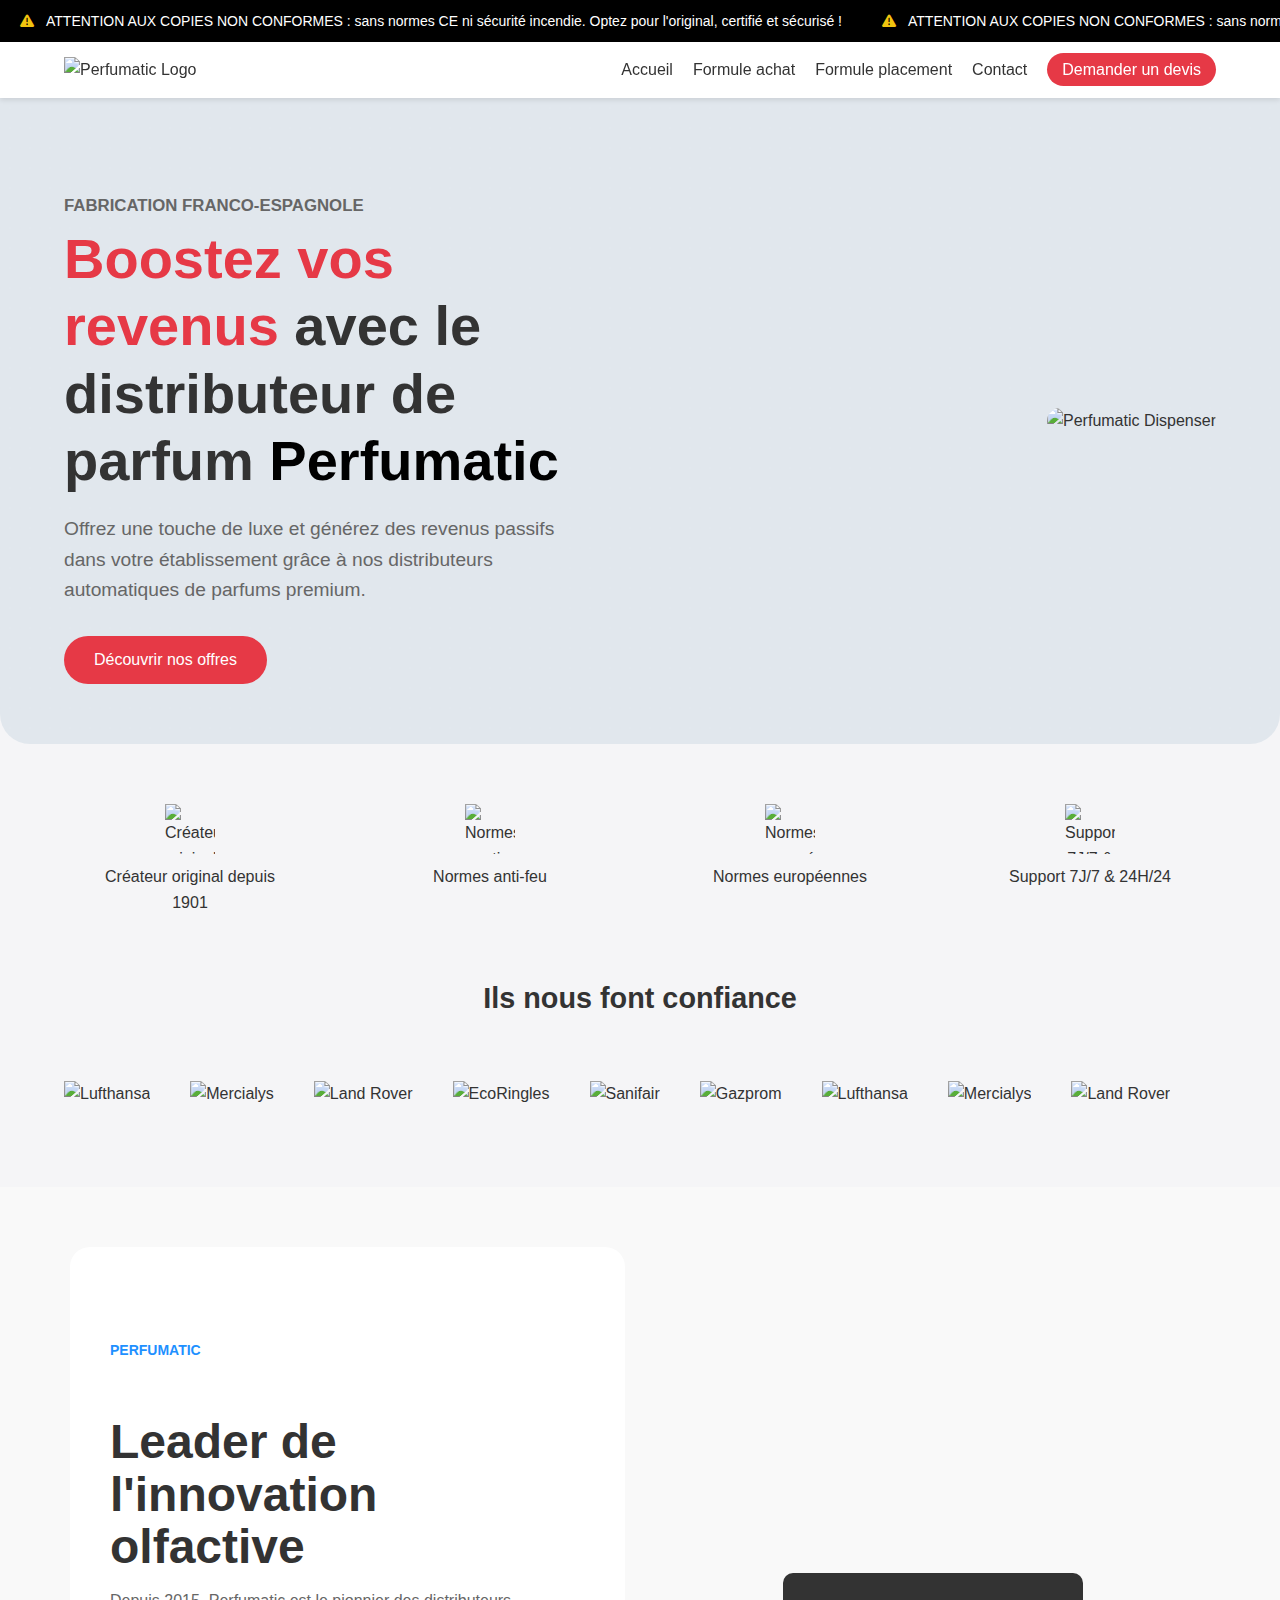
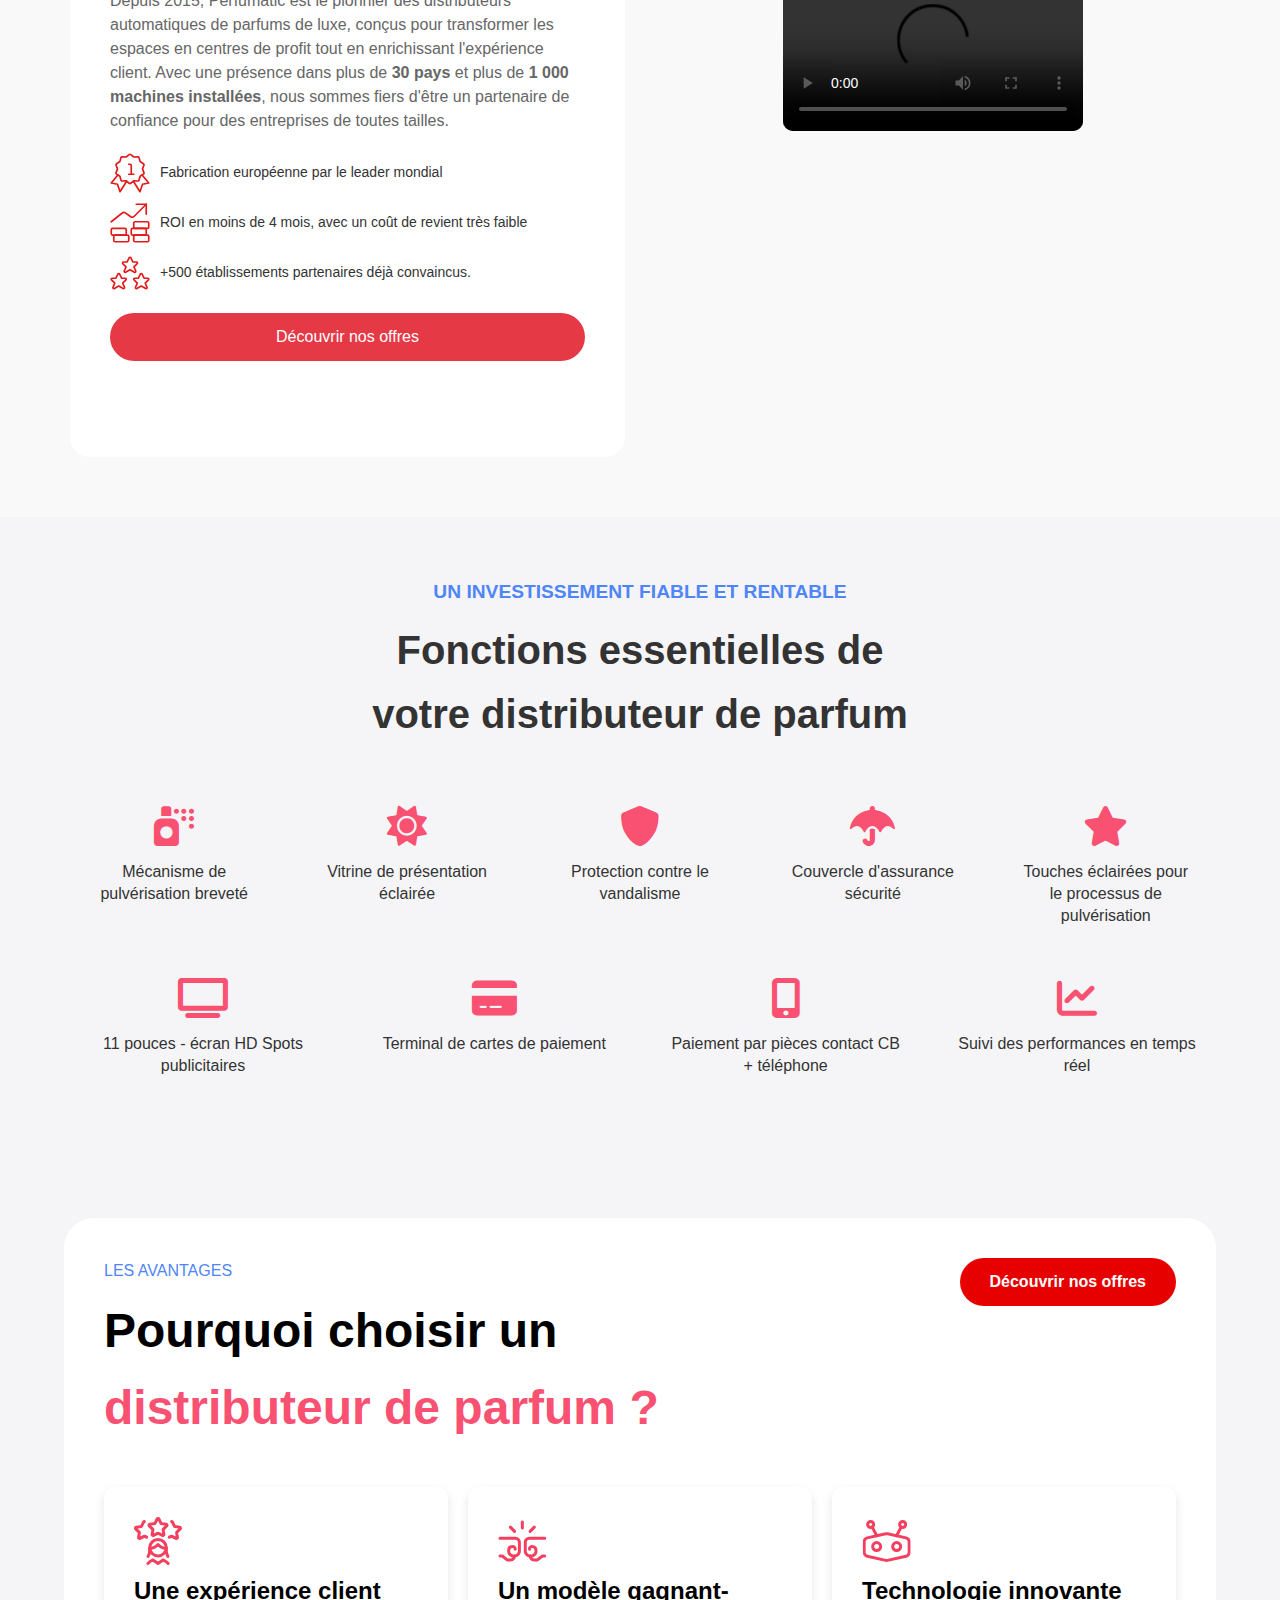
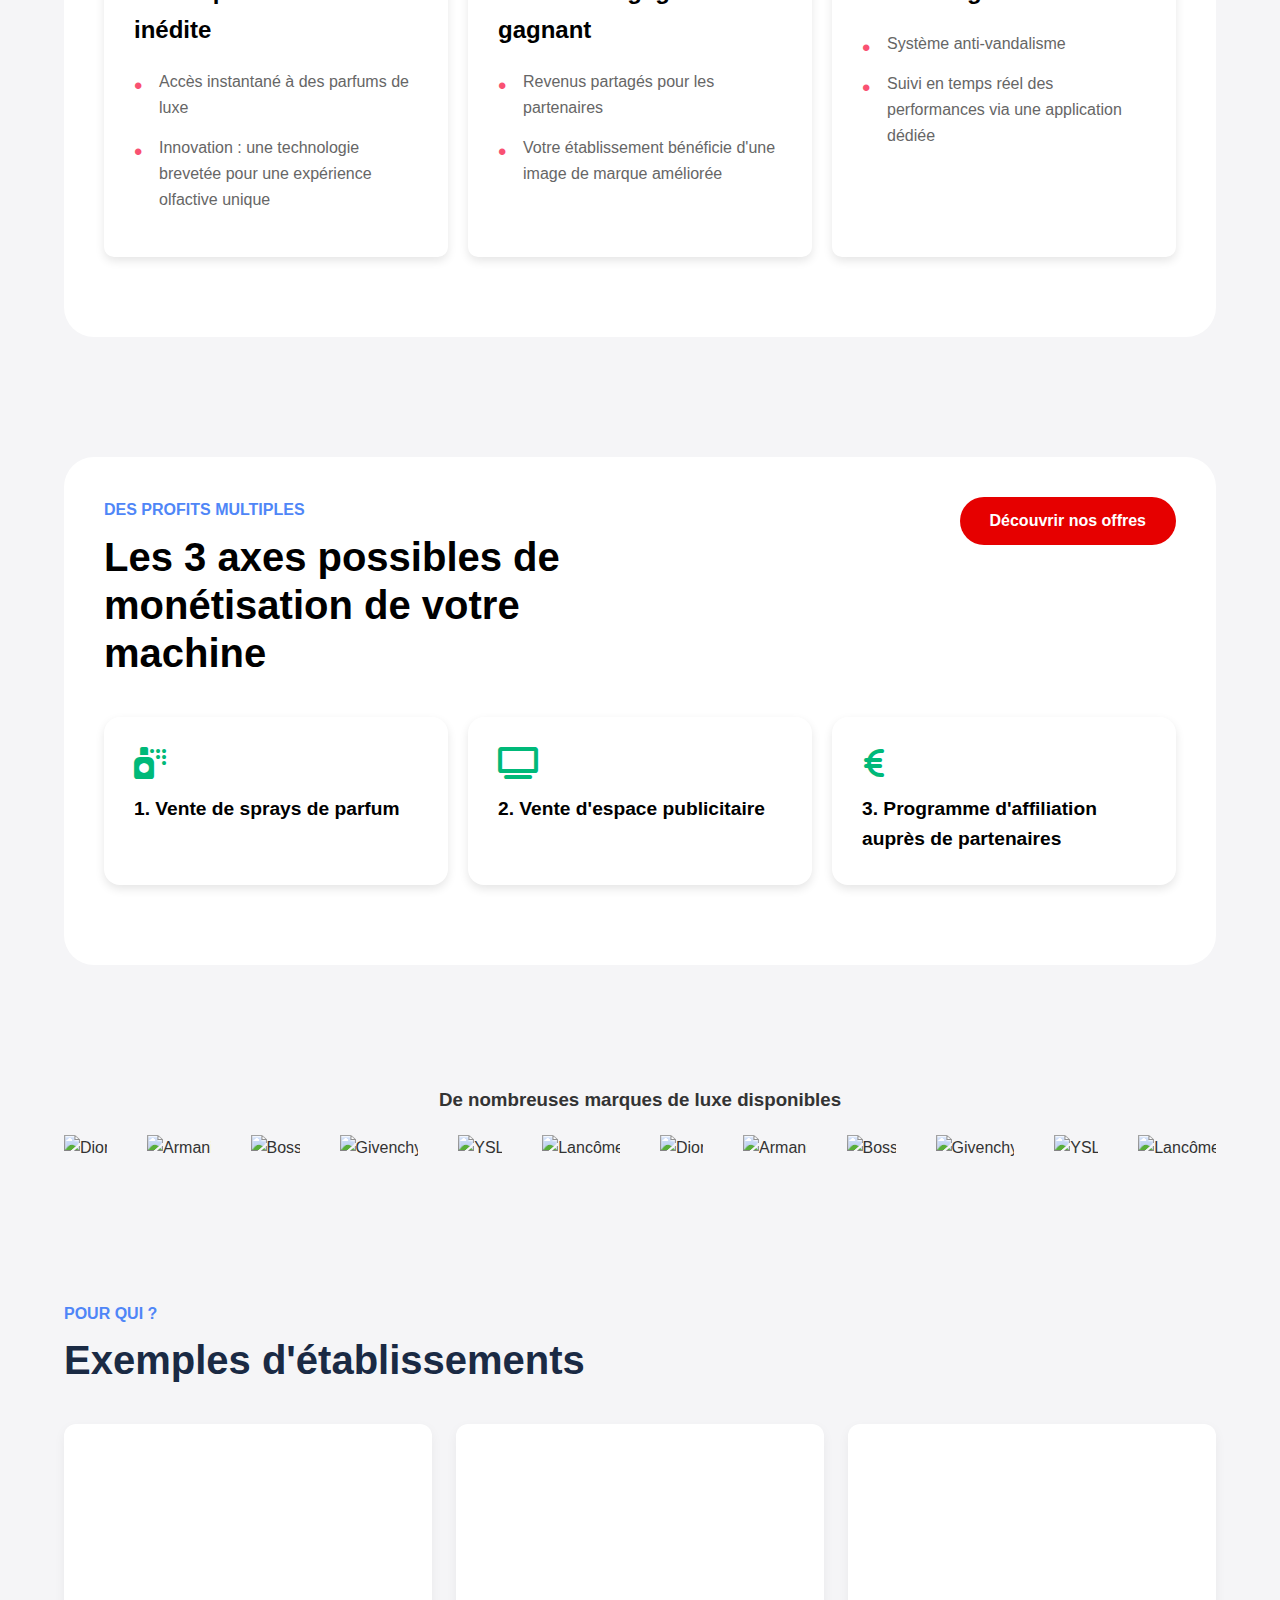
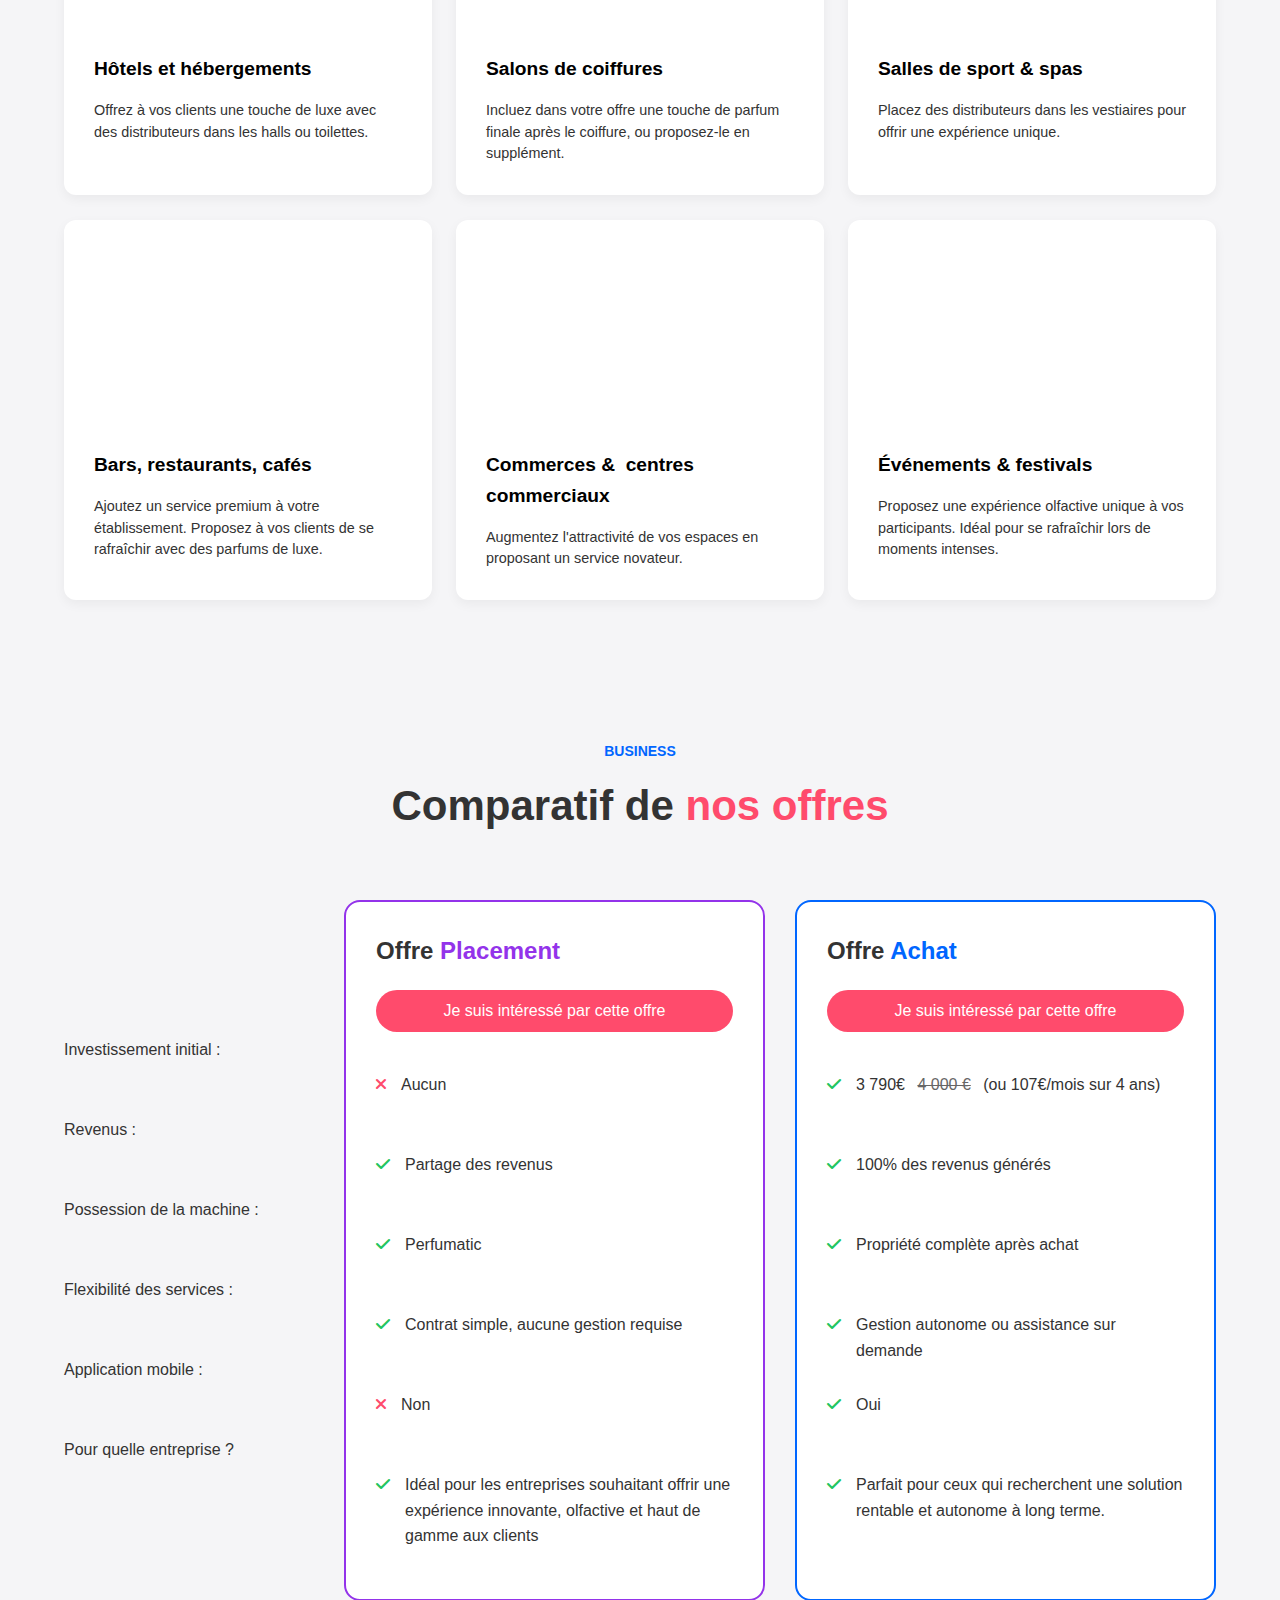
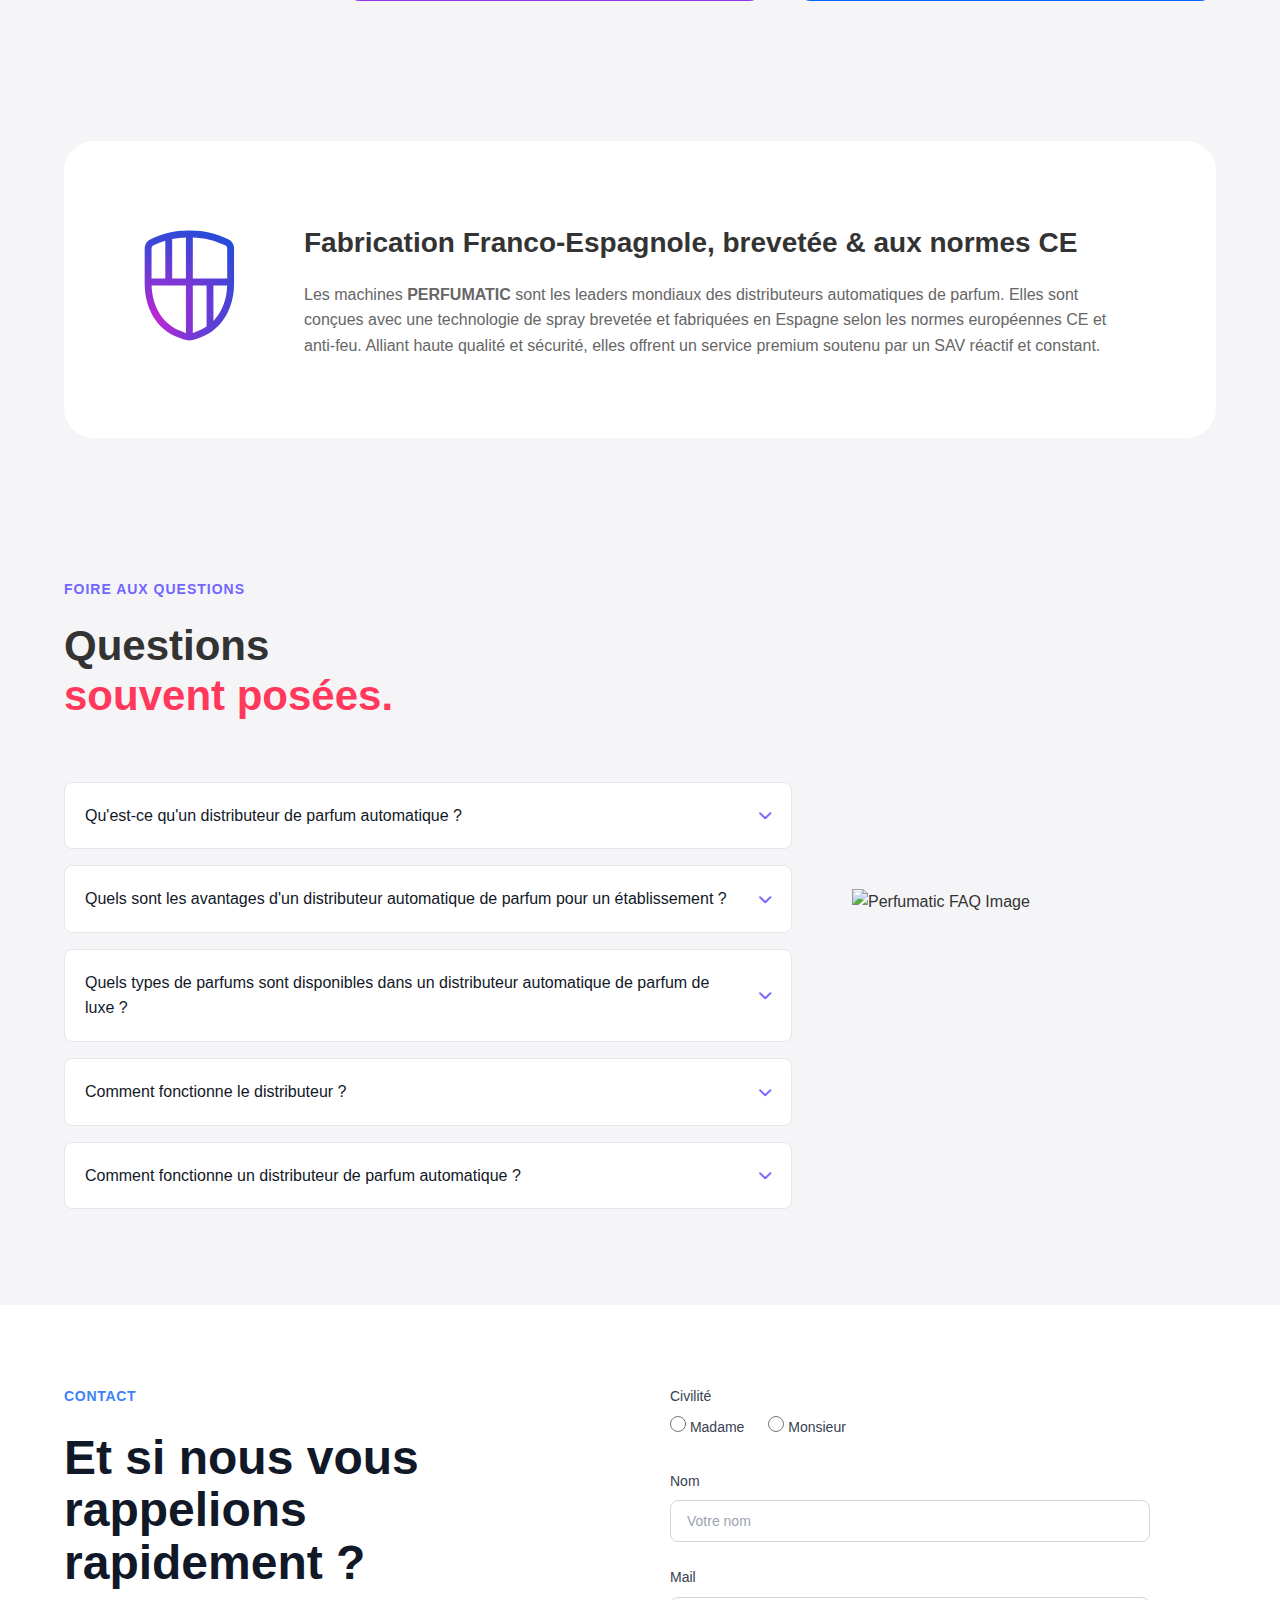
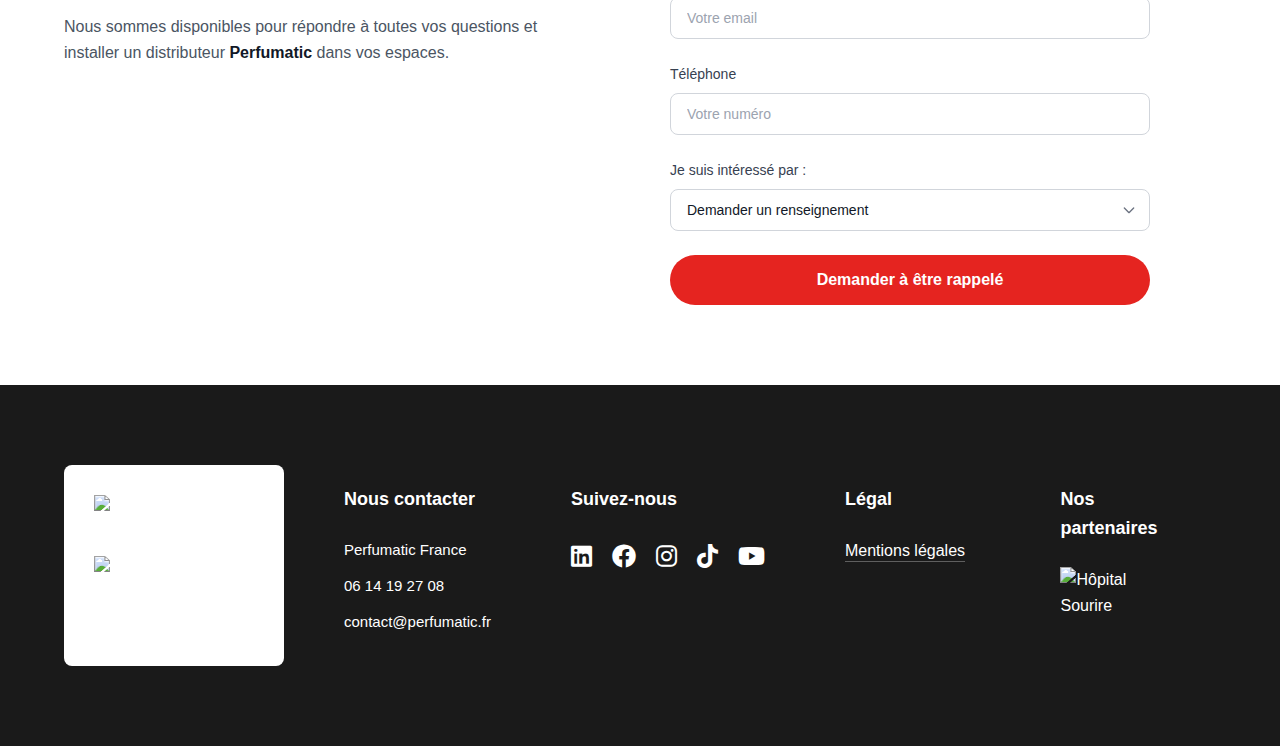
==== index.html @ 77ab0c81 "perfumatic v0" ====
<!DOCTYPE html>
<html lang="fr">
	<head>
		<meta charset="UTF-8" />
		<meta name="viewport" content="width=device-width, initial-scale=1.0" />
		<title>Perfumatic - Distributeur de Parfum</title>
		<link rel="stylesheet" href="styles.css" />
		<link
			rel="stylesheet"
			href="https://cdnjs.cloudflare.com/ajax/libs/font-awesome/6.0.0-beta3/css/all.min.css"
		/>
	</head>
	<body>
		<!-- Warning Banner -->
		<!-- Warning Banner -->
		<div class="warning-banner">
			<div class="warning-text-wrapper">
				<p class="warning-text">
					<i class="fas fa-exclamation-triangle"></i>&nbsp; ATTENTION AUX COPIES
					NON CONFORMES : sans normes CE ni sécurité incendie. Optez pour
					l'original, certifié et sécurisé !
				</p>
				<p class="warning-text">
					<i class="fas fa-exclamation-triangle"></i>&nbsp; ATTENTION AUX COPIES
					NON CONFORMES : sans normes CE ni sécurité incendie. Optez pour
					l'original, certifié et sécurisé !
				</p>
				<p class="warning-text">
					<i class="fas fa-exclamation-triangle"></i>&nbsp; ATTENTION AUX COPIES
					NON CONFORMES : sans normes CE ni sécurité incendie. Optez pour
					l'original, certifié et sécurisé !
				</p>
			</div>
		</div>

		<!-- Navbar Section -->
		<nav class="navbar">
			<div class="container">
				<div class="brand">
					<img src="https://www.perfumatic.fr/wp-content/uploads/2025/01/logo-perfumatic.png.webp" alt="Perfumatic Logo" class="logo" />
				</div>
				<ul class="nav-links">
					<li><a href="#accueil">Accueil</a></li>
					<li><a href="#formule-achat">Formule achat</a></li>
					<li><a href="#formule-placement">Formule placement</a></li>
					<li><a href="#contact">Contact</a></li>
					<li><a href="#devis" class="devis-button">Demander un devis</a></li>
				</ul>
				<div class="hamburger">
					<i class="fas fa-bars"></i>
				</div>
			</div>
		</nav>

		<section class="header">
			<div class="container">
				<div class="header-content">
					<div class="header-text">
						<h1>
							<span class="small-title">FABRICATION FRANCO-ESPAGNOLE</span
							><br />
							<span class="highlight-red"
								>Boostez vos <br />
								revenus</span
							>
							avec le distributeur de parfum
							<span class="highlight-black">Perfumatic</span>
						</h1>
						<p>
							Offrez une touche de luxe et générez des revenus passifs dans
							votre établissement grâce à nos distributeurs automatiques de
							parfums premium.
						</p>
						<button class="cta-button">Découvrir nos offres</button>
					</div>
					<div class="header-image">
						<img
							src="https://www.perfumatic.fr/wp-content/uploads/2025/01/image-machine-perfumatic-918x1024.png"
							alt="Perfumatic Dispenser"
							class="header-img"
						/>
					</div>
				</div>
			</div>
		</section>

		<!-- Trust Signals Section -->
		<section class="trust-signals">
			<div class="container">
				<div class="certifications">
					<div class="certification-item">
						<img
							src="https://www.perfumatic.fr/wp-content/uploads/2025/02/Qualite.png.webp"
							alt="Créateur original depuis 1901"
							class="certification-icon"
						/>
						<p>Créateur original depuis 1901</p>
					</div>
					<div class="certification-item">
						<img
							src="https://www.perfumatic.fr/wp-content/uploads/2025/02/anti-feu.png.webp"
							alt="Normes anti-feu"
							class="certification-icon"
						/>
						<p>Normes anti-feu</p>
					</div>
					<div class="certification-item">
						<img
							src="https://www.perfumatic.fr/wp-content/uploads/2025/02/CE.png.webp"
							alt="Normes européennes"
							class="certification-icon"
						/>
						<p>Normes européennes</p>
					</div>
					<div class="certification-item">
						<img
							src="https://www.perfumatic.fr/wp-content/uploads/2025/02/support.png.webp"
							alt="Support 7J/7 & 24H/24"
							class="certification-icon"
						/>
						<p>Support 7J/7 & 24H/24</p>
					</div>
				</div>
				<h3>Ils nous font confiance</h3>
				<div class="logos-carousel">
					<div class="logos-carousel-inner">
						<!-- Original Logos -->
						<div class="logos-carousel-item">
							<img src="https://www.perfumatic.fr/wp-content/uploads/2025/01/land-rover-logo.png.webp" alt="Lufthansa" />
						</div>
						<div class="logos-carousel-item">
								<img src="https://www.perfumatic.fr/wp-content/uploads/2025/01/el-corte-logo.png.webp" alt="Mercialys" />
							</div>
						<div class="logos-carousel-item">
							<img src="https://www.perfumatic.fr/wp-content/uploads/2025/01/sanifair-logo.png.webp" alt="Land Rover" />
						</div>
						<div class="logos-carousel-item">
							<img src="https://www.perfumatic.fr/wp-content/uploads/2025/01/gazprom-logo.png.webp" alt="EcoRingles" />
						</div>
						<div class="logos-carousel-item">
							<img src="https://www.perfumatic.fr/wp-content/uploads/2025/01/walmart-logo.png.webp" alt="Sanifair" />
						</div>
						<div class="logos-carousel-item">
							<img src="https://www.perfumatic.fr/wp-content/uploads/2025/03/2560px-E.Leclerc_logo.svg.png" alt="Gazprom" />
						</div>
						<!-- Duplicate Logos for Seamless Scrolling -->
						<div class="logos-carousel-item">
							<img src="https://www.perfumatic.fr/wp-content/uploads/2025/03/Mercure_Hotels_Logo_2013.svg.png.webp" alt="Lufthansa" />
						</div>
						<div class="logos-carousel-item">
							<img src="https://www.perfumatic.fr/wp-content/uploads/2025/01/lufthansa-logo.png.webp" alt="Mercialys" />
						</div>
						<div class="logos-carousel-item">
							<img src="https://www.perfumatic.fr/wp-content/uploads/2025/03/Mercialys_logo.svg.png" alt="Land Rover" />
						</div>
						
					</div>
				</div>
			</div>
		</section>
		<section class="leader-video-grid">
			<div class="container">
				<div class="grid-container">
					<!-- Leader Column -->
					<div class="grid-col leader-col">
						<div class="leader-card">
							<h2>
								<span class="small-title">PERFUMATIC</span><br />
								Leader de l'innovation olfactive
							</h2>
							<p>
								Depuis 2015, Perfumatic est le pionnier des distributeurs
								automatiques de parfums de luxe, conçus pour transformer les
								espaces en centres de profit tout en enrichissant l'expérience
								client. Avec une présence dans plus de
								<strong>30 pays</strong> et plus de
								<strong>1 000 machines installées</strong>, nous sommes fiers
								d'être un partenaire de confiance pour des entreprises de toutes
								tailles.
							</p>
							<div class="stats">
								<div class="stat-item">
									<!-- First SVG: Medal Icon -->
									<svg
										xmlns="http://www.w3.org/2000/svg"
										width="48"
										height="48"
										viewBox="0 0 48 48"
										fill="none"
									>
										<g clip-path="url(#clip0_5305_2961)">
											<path
												d="M22.5 13.498H24C24.3978 13.498 24.7794 13.6561 25.0607 13.9374C25.342 14.2187 25.5 14.6002 25.5 14.998V25.498"
												stroke="#E31A1A"
												stroke-width="2"
												stroke-linecap="round"
												stroke-linejoin="round"
											></path>
											<path
												d="M22.5 25.498H28.5"
												stroke="#E31A1A"
												stroke-width="2"
												stroke-linecap="round"
												stroke-linejoin="round"
											></path>
											<path
												d="M9.434 26.302L1.5 35.998L9 37.498L12 46.498L19.98 33.834"
												stroke="#E31A1A"
												stroke-width="2"
												stroke-linecap="round"
												stroke-linejoin="round"
											></path>
											<path
												d="M38.566 26.302L46.5 35.998L39 37.498L36 46.498L28.02 33.834"
												stroke="#E31A1A"
												stroke-width="2"
												stroke-linecap="round"
												stroke-linejoin="round"
											></path>
											<path
												d="M24.9419 1.82996L28.6359 4.79996L33.3739 4.56396C33.7157 4.54704 34.0531 4.6475 34.3299 4.84867C34.6067 5.04985 34.8065 5.33964 34.8959 5.66996L36.1359 10.248L40.1079 12.848C40.3943 13.0354 40.608 13.3151 40.7135 13.6407C40.819 13.9663 40.81 14.3182 40.6879 14.638L38.9999 19.072L40.6879 23.504C40.8104 23.8237 40.8196 24.1757 40.7141 24.5014C40.6085 24.8271 40.3946 25.1068 40.1079 25.294L36.1359 27.894L34.8959 32.474C34.8065 32.8043 34.6067 33.0941 34.3299 33.2952C34.0531 33.4964 33.7157 33.5969 33.3739 33.58L28.6359 33.344L24.9419 36.32C24.6749 36.5345 24.3425 36.6515 23.9999 36.6515C23.6573 36.6515 23.325 36.5345 23.0579 36.32L19.3639 33.338L14.6259 33.574C14.2841 33.5909 13.9468 33.4904 13.67 33.2892C13.3931 33.0881 13.1934 32.7983 13.1039 32.468L11.8639 27.888L7.89194 25.288C7.60527 25.1008 7.39136 24.8211 7.28583 24.4954C7.1803 24.1697 7.18952 23.8177 7.31194 23.498L8.99994 19.072L7.31194 14.638C7.18989 14.3182 7.18087 13.9663 7.28637 13.6407C7.39188 13.3151 7.60556 13.0354 7.89194 12.848L11.8639 10.248L13.1039 5.66996C13.1934 5.33964 13.3931 5.04985 13.67 4.84867C13.9468 4.6475 14.2841 4.54704 14.6259 4.56396L19.3639 4.79996L23.0579 1.82996C23.325 1.61538 23.6573 1.49841 23.9999 1.49841C24.3425 1.49841 24.6749 1.61538 24.9419 1.82996Z"
												stroke="#E31A1A"
												stroke-width="2"
												stroke-linecap="round"
												stroke-linejoin="round"
											></path>
										</g>
										<defs>
											<clipPath id="clip0_5305_2961">
												<rect width="48" height="48" fill="white"></rect>
											</clipPath>
										</defs>
									</svg>
									<span>Fabrication européenne par le leader mondial</span>
								</div>
								<div class="stat-item">
									<!-- Second SVG: Chart Icon -->
									<svg
										xmlns="http://www.w3.org/2000/svg"
										width="48"
										height="48"
										viewBox="0 0 48 48"
										fill="none"
									>
										<g clip-path="url(#clip0_5305_2967)">
											<path
												d="M43.5 1.5L28.8 16.2C28.3002 16.7045 27.6368 17.014 26.9291 17.0726C26.2214 17.1313 25.516 16.9353 24.94 16.52L18.34 11.82C17.7995 11.4511 17.1533 11.269 16.4997 11.3015C15.8462 11.334 15.2212 11.5793 14.72 12L1.5 22.5"
												stroke="#E31A1A"
												stroke-width="2"
												stroke-linecap="round"
												stroke-linejoin="round"
											></path>
											<path
												d="M31.5 1.5H43.5V13.5"
												stroke="#E31A1A"
												stroke-width="2"
												stroke-linecap="round"
												stroke-linejoin="round"
											></path>
											<path
												d="M30 38.5H45C45 38.5 46.5 38.5 46.5 40V45C46.5 45 46.5 46.5 45 46.5H30C30 46.5 28.5 46.5 28.5 45V40C28.5 40 28.5 38.5 30 38.5Z"
												stroke="#E31A1A"
												stroke-width="2"
												stroke-linecap="round"
												stroke-linejoin="round"
											></path>
											<path
												d="M6 38.5H21C21 38.5 22.5 38.5 22.5 40V45C22.5 45 22.5 46.5 21 46.5H6C6 46.5 4.5 46.5 4.5 45V40C4.5 40 4.5 38.5 6 38.5Z"
												stroke="#E31A1A"
												stroke-width="2"
												stroke-linecap="round"
												stroke-linejoin="round"
											></path>
											<path
												d="M3 30.5H18C18 30.5 19.5 30.5 19.5 32V37C19.5 37 19.5 38.5 18 38.5H3C3 38.5 1.5 38.5 1.5 37V32C1.5 32 1.5 30.5 3 30.5Z"
												stroke="#E31A1A"
												stroke-width="2"
												stroke-linecap="round"
												stroke-linejoin="round"
											></path>
											<path
												d="M27 30.5H42C42 30.5 43.5 30.5 43.5 32V37C43.5 37 43.5 38.5 42 38.5H27C27 38.5 25.5 38.5 25.5 37V32C25.5 32 25.5 30.5 27 30.5Z"
												stroke="#E31A1A"
												stroke-width="2"
												stroke-linecap="round"
												stroke-linejoin="round"
											></path>
											<path
												d="M30 22.5H45C45 22.5 46.5 22.5 46.5 24V29C46.5 29 46.5 30.5 45 30.5H30C30 30.5 28.5 30.5 28.5 29V24C28.5 24 28.5 22.5 30 22.5Z"
												stroke="#E31A1A"
												stroke-width="2"
												stroke-linecap="round"
												stroke-linejoin="round"
											></path>
										</g>
										<defs>
											<clipPath id="clip0_5305_2967">
												<rect width="48" height="48" fill="white"></rect>
											</clipPath>
										</defs>
									</svg>
									<span
										>ROI en moins de 4 mois, avec un coût de revient très
										faible</span
									>
								</div>
								<div class="stat-item">
									<!-- Third SVG: Stars Icon -->
									<svg
										xmlns="http://www.w3.org/2000/svg"
										width="48"
										height="48"
										viewBox="0 0 48 48"
										fill="none"
									>
										<path
											d="M11.558 25.4L14.054 30.314H18.306C18.5402 30.3083 18.7707 30.3734 18.9673 30.5007C19.1639 30.6281 19.3175 30.8118 19.408 31.0278C19.4985 31.2439 19.5218 31.4822 19.4747 31.7117C19.4276 31.9412 19.3123 32.1511 19.144 32.314L15.24 36.148L17.4 41.116C17.4947 41.3435 17.5157 41.595 17.4599 41.8351C17.4042 42.0752 17.2746 42.2917 17.0893 42.4542C16.904 42.6167 16.6725 42.7171 16.4272 42.7411C16.1819 42.7651 16.9353 42.7115 15.722 42.588L10.494 39.648L5.26403 42.588C5.05077 42.7115 4.80414 42.7651 4.55886 42.7411C4.31359 42.7171 4.08201 42.6167 3.89675 42.4542C3.71148 42.2917 3.58185 42.0752 3.52611 41.8351C3.47037 41.595 3.49133 41.3435 3.58603 41.116L5.75003 36.148L1.85003 32.304C1.68171 32.1411 1.56648 31.9312 1.51938 31.7017C1.47228 31.4722 1.49551 31.2339 1.58604 31.0178C1.67656 30.8018 1.83017 30.6181 2.02678 30.4907C2.22339 30.3634 2.45384 30.2983 2.68803 30.304H6.94003L9.43603 25.4C9.538 25.207 9.69069 25.0455 9.87764 24.9328C10.0646 24.8202 10.2787 24.7606 10.497 24.7606C10.7153 24.7606 10.9295 24.8202 11.1164 24.9328C11.3034 25.0455 11.4561 25.207 11.558 25.4Z"
											stroke="#E31A1A"
											stroke-width="2"
											stroke-linecap="round"
											stroke-linejoin="round"
										></path>
										<path
											d="M25.058 5.898L27.554 10.812H31.8C32.0342 10.8063 32.2647 10.8714 32.4613 10.9987C32.6579 11.1261 32.8115 11.3098 32.902 11.5258C32.9925 11.7419 33.0158 11.9802 32.9687 12.2097C32.9216 12.4392 32.8063 12.6491 32.638 12.812L28.74 16.648L30.904 21.616C30.9987 21.8435 31.0197 22.095 30.9639 22.3351C30.9082 22.5751 30.7786 22.7917 30.5933 22.9542C30.408 23.1167 30.1765 23.2171 29.9312 23.2411C29.6859 23.2651 29.4393 23.2115 29.226 23.088L24 20.148L18.77 23.088C18.5568 23.2115 18.3101 23.2651 18.0649 23.2411C17.8196 23.2171 17.588 23.1167 17.4027 22.9542C17.2175 22.7917 17.0879 22.5751 17.0321 22.3351C16.9764 22.095 16.9973 21.8435 17.092 21.616L19.254 16.648L15.35 12.8C15.1817 12.6371 15.0665 12.4272 15.0194 12.1977C14.9723 11.9682 14.9955 11.7299 15.086 11.5138C15.1766 11.2978 15.3302 11.1141 15.5268 10.9867C15.7234 10.8594 15.9538 10.7943 16.188 10.8H20.44L22.936 5.886C23.0391 5.69357 23.1927 5.5329 23.3803 5.42129C23.5679 5.30968 23.7824 5.25135 24.0006 5.25258C24.2189 5.25382 24.4327 5.31457 24.6191 5.4283C24.8054 5.54202 24.9571 5.70442 25.058 5.898Z"
											stroke="#E31A1A"
											stroke-width="2"
											stroke-linecap="round"
											stroke-linejoin="round"
										></path>
										<path
											d="M36.4419 25.4L33.9459 30.314H29.6939C29.4597 30.3083 29.2292 30.3734 29.0326 30.5007C28.836 30.6281 28.6824 30.8118 28.5919 31.0278C28.5014 31.2439 28.4781 31.4822 28.5252 31.7117C28.5723 31.9412 28.6876 32.1511 28.8559 32.314L32.7599 36.158L30.5999 41.116C30.5052 41.3435 30.4842 41.595 30.54 41.8351C30.5957 42.0752 30.7253 42.2917 30.9106 42.4542C31.0959 42.6167 31.3274 42.7171 31.5727 42.7411C31.818 42.7651 32.0646 42.7115 32.2779 42.588L37.5059 39.648L42.7359 42.588C42.9491 42.7115 43.1958 42.7651 43.441 42.7411C43.6863 42.7171 43.9179 42.6167 44.1032 42.4542C44.2884 42.2917 44.4181 42.0752 44.4738 41.8351C44.5295 41.595 44.5086 41.3435 44.4139 41.116L42.2499 36.148L46.1539 32.304C46.3222 32.1411 46.4374 31.9312 46.4845 31.7017C46.5316 31.4722 46.5084 31.2339 46.4179 31.0178C46.3274 30.8018 46.1737 30.6181 45.9771 30.4907C45.7805 30.3634 45.5501 30.2983 45.3159 30.304H41.0599L38.5639 25.4C38.4619 25.207 38.3092 25.0455 38.1223 24.9328C37.9353 24.8202 37.7212 24.7606 37.5029 24.7606C37.2846 24.7606 37.0705 24.8202 36.8835 24.9328C36.6965 25.0455 36.5439 25.207 36.4419 25.4Z"
											stroke="#E31A1A"
											stroke-width="2"
											stroke-linecap="round"
											stroke-linejoin="round"
										></path>
									</svg>
									<span>+500 établissements partenaires déjà convaincus.</span>
								</div>
							</div>
						</div>
						<button class="cta-button">Découvrir nos offres</button>
					</div>
					<!-- Video Column -->
					<div class="grid-col video-col">
						<div class="video-wrapper">
							<video class="perfumatic-video" controls>
								<source
									src="https://www.perfumatic.fr/wp-content/uploads/2025/02/Perfumatic-vending-machine.mp4"
									type="video/mp4"
								/>
								Votre navigateur ne supporte pas la lecture de vidéos.
							</video>
						</div>
					</div>
				</div>
			</div>
		</section>
		<section class="features-section">
			<div class="container">
				<!-- Subtitle -->
				<h3 class="subtitle">UN INVESTISSEMENT FIABLE ET RENTABLE</h3>

				<!-- Main Title -->
				<h1 class="main-title">
					Fonctions essentielles de <br />
					votre distributeur de parfum
				</h1>

				<!-- Features Grid -->
				<div class="features-grid">
					<!-- Row 1 -->
					<div class="feature-item">
						<i class="fas fa-spray-can"></i>
						<p>Mécanisme de pulvérisation breveté</p>
					</div>
					<div class="feature-item">
						<i class="fas fa-sun"></i>
						<p>Vitrine de présentation éclairée</p>
					</div>
					<div class="feature-item">
						<i class="fas fa-shield-alt"></i>
						<p>Protection contre le vandalisme</p>
					</div>
					<div class="feature-item">
						<i class="fas fa-umbrella"></i>
						<p>Couvercle d'assurance sécurité</p>
					</div>
					<div class="feature-item">
						<i class="fas fa-star"></i>
						<p>Touches éclairées pour le processus de pulvérisation</p>
					</div>

					<!-- Row 2 -->
					<div class="feature-item">
						<i class="fas fa-tv"></i>
						<p>11 pouces - écran HD Spots publicitaires</p>
					</div>
					<div class="feature-item">
						<i class="fas fa-credit-card"></i>
						<p>Terminal de cartes de paiement</p>
					</div>
					<div class="feature-item">
						<i class="fas fa-mobile-alt"></i>
						<p>Paiement par pièces contact CB + téléphone</p>
					</div>
					<div class="feature-item">
						<i class="fas fa-chart-line"></i>
						<p>Suivi des performances en temps réel</p>
					</div>
				</div>
			</div>
		</section>

		<!-- Benefits Section -->
		<section class="benefits">
			<div class="container2">
				<!-- Subtitle -->
				<h3 class="subtitle">LES AVANTAGES</h3>

				<!-- Main Title -->
				<h1 class="main-title">
					Pourquoi choisir un <br />
					<span class="highlight-pink">distributeur de parfum ?</span>
				</h1>

				<!-- Benefits Grid -->
				<div class="benefit-grid">
					<!-- Benefit 1 -->
					<div class="benefit-card">
						<svg
							xmlns="http://www.w3.org/2000/svg"
							width="48"
							height="48"
							viewBox="0 0 48 48"
							fill="none"
						>
							<g clip-path="url(#clip0_5304_1628)">
								<path
									d="M23.1318 2.034C23.2128 1.87327 23.3368 1.73819 23.4901 1.64381C23.6433 1.54943 23.8198 1.49945 23.9998 1.49945C24.1798 1.49945 24.3562 1.54943 24.5095 1.64381C24.6627 1.73819 24.7868 1.87327 24.8678 2.034L26.8858 6.102C26.9555 6.24145 27.058 6.36195 27.1844 6.45319C27.3108 6.54444 27.4575 6.60373 27.6118 6.626L32.1398 7.28C32.3166 7.30485 32.4831 7.37844 32.6205 7.49253C32.7579 7.60663 32.8608 7.75672 32.9178 7.926C32.9736 8.09463 32.9805 8.27562 32.9376 8.448C32.8948 8.62038 32.804 8.7771 32.6758 8.9L29.3998 12.088C29.2891 12.1947 29.2062 12.3268 29.1581 12.4729C29.11 12.6189 29.0982 12.7744 29.1238 12.926L29.8998 17.42C29.9291 17.5958 29.9082 17.7763 29.8396 17.9408C29.771 18.1053 29.6573 18.2471 29.5118 18.35C29.3652 18.4547 29.1924 18.5166 29.0127 18.529C28.833 18.5413 28.6533 18.5036 28.4938 18.42L24.4518 16.312C24.3126 16.2381 24.1574 16.1995 23.9998 16.1995C23.8422 16.1995 23.687 16.2381 23.5478 16.312L19.5158 18.42C19.3562 18.5036 19.1766 18.5413 18.9969 18.529C18.8172 18.5166 18.6444 18.4547 18.4978 18.35C18.3522 18.2471 18.2386 18.1053 18.17 17.9408C18.1014 17.7763 18.0805 17.5958 18.1098 17.42L18.8858 12.926C18.9113 12.7744 18.8995 12.6189 18.8515 12.4729C18.8034 12.3268 18.7204 12.1947 18.6098 12.088L15.3238 8.9C15.1955 8.7771 15.1047 8.62038 15.0619 8.448C15.0191 8.27562 15.026 8.09463 15.0818 7.926C15.1387 7.75672 15.2416 7.60663 15.3791 7.49253C15.5165 7.37844 15.6829 7.30485 15.8598 7.28L20.3878 6.626C20.5421 6.60373 20.6887 6.54444 20.8152 6.45319C20.9416 6.36195 21.044 6.24145 21.1138 6.102L23.1318 2.034Z"
									stroke="#F43F5E"
									stroke-width="3"
									stroke-linecap="round"
									stroke-linejoin="round"
								></path>
								<path
									d="M12.644 20.2L10.918 19.3C10.7781 19.2271 10.6227 19.189 10.465 19.189C10.3073 19.189 10.1519 19.2271 10.012 19.3L5.98198 21.4C5.82211 21.4834 5.64236 21.5212 5.46244 21.5092C5.28252 21.4972 5.10937 21.4359 4.96198 21.332C4.81645 21.2287 4.70301 21.0865 4.63473 20.9216C4.56644 20.7567 4.54608 20.5759 4.57598 20.4L5.34998 15.908C5.37613 15.7566 5.36483 15.601 5.31708 15.455C5.26932 15.3089 5.18655 15.1767 5.07598 15.07L1.78798 11.888C1.66049 11.7646 1.57035 11.6078 1.5279 11.4355C1.48546 11.2633 1.49241 11.0825 1.54798 10.914C1.60492 10.7447 1.70785 10.5946 1.84526 10.4805C1.98266 10.3664 2.14912 10.2929 2.32598 10.268L6.85198 9.61401C7.00666 9.59205 7.1537 9.53289 7.28049 9.44163C7.40729 9.35037 7.51005 9.22971 7.57998 9.09001L9.59999 5.02201C9.6807 4.86109 9.80469 4.72587 9.95802 4.63154C10.1114 4.5372 10.288 4.4875 10.468 4.48801"
									stroke="#F43F5E"
									stroke-width="3"
									stroke-linecap="round"
									stroke-linejoin="round"
								></path>
								<path
									d="M35.356 20.2L37.082 19.298C37.2218 19.2251 37.3772 19.187 37.535 19.187C37.6927 19.187 37.8481 19.2251 37.988 19.298L42.018 21.4C42.1778 21.4834 42.3576 21.5212 42.5375 21.5092C42.7174 21.4972 42.8906 21.4359 43.038 21.332C43.1835 21.2287 43.2969 21.0865 43.3652 20.9216C43.4335 20.7567 43.4539 20.5759 43.424 20.4L42.65 15.908C42.6238 15.7566 42.6351 15.601 42.6829 15.455C42.7306 15.3089 42.8134 15.1767 42.924 15.07L46.212 11.88C46.3395 11.7566 46.4296 11.5998 46.472 11.4275C46.5145 11.2553 46.5075 11.0745 46.452 10.906C46.395 10.7367 46.2921 10.5866 46.1547 10.4725C46.0173 10.3584 45.8508 10.2849 45.674 10.26L41.148 9.60601C40.9933 9.58405 40.8462 9.52489 40.7195 9.43363C40.5927 9.34237 40.4899 9.22171 40.42 9.08201L38.4 5.02201C38.3192 4.86109 38.1953 4.72587 38.0419 4.63154C37.8886 4.5372 37.712 4.4875 37.532 4.48801"
									stroke="#F43F5E"
									stroke-width="3"
									stroke-linecap="round"
									stroke-linejoin="round"
								></path>
								<path
									d="M15.7542 30.894V32.894C15.8314 35.1964 15.2335 37.4711 14.0342 39.438"
									stroke="#F43F5E"
									stroke-width="3"
									stroke-linecap="round"
									stroke-linejoin="round"
								></path>
								<path
									d="M32.2479 30.894V32.894C32.1703 35.1962 32.7674 37.4709 33.9659 39.438"
									stroke="#F43F5E"
									stroke-width="3"
									stroke-linecap="round"
									stroke-linejoin="round"
								></path>
								<path
									d="M15.7759 31.33C17.3381 31.3193 18.88 30.9749 20.2984 30.3199C21.7167 29.6649 22.9787 28.7144 23.9999 27.532C25.0209 28.7147 26.2828 29.6656 27.7011 30.321C29.1195 30.9763 30.6615 31.3211 32.2239 31.332"
									stroke="#F43F5E"
									stroke-width="3"
									stroke-linecap="round"
									stroke-linejoin="round"
								></path>
								<path
									d="M15.75 30.672C15.75 32.86 16.6192 34.9585 18.1664 36.5056C19.7135 38.0528 21.812 38.922 24 38.922C26.188 38.922 28.2865 38.0528 29.8336 36.5056C31.3808 34.9585 32.25 32.86 32.25 30.672C32.25 28.484 31.3808 26.3855 29.8336 24.8384C28.2865 23.2912 26.188 22.422 24 22.422C21.812 22.422 19.7135 23.2912 18.1664 24.8384C16.6192 26.3855 15.75 28.484 15.75 30.672Z"
									stroke="#F43F5E"
									stroke-width="3"
									stroke-linecap="round"
									stroke-linejoin="round"
								></path>
								<path
									d="M34.0938 46.5C32.7031 44.9217 30.9638 43.6891 29.0138 42.9L23.9998 46.422L18.9858 42.908C17.0463 43.6908 15.3144 44.912 13.9258 46.476"
									stroke="#F43F5E"
									stroke-width="3"
									stroke-linecap="round"
									stroke-linejoin="round"
								></path>
							</g>
							<defs>
								<clipPath id="clip0_5304_1628">
									<rect width="48" height="48" fill="white"></rect>
								</clipPath>
							</defs>
						</svg>
						<h3>Une expérience client inédite</h3>
						<ul>
							<li>Accès instantané à des parfums de luxe</li>
							<li>
								Innovation : une technologie brevetée pour une expérience
								olfactive unique
							</li>
						</ul>
					</div>

					<!-- Benefit 2 -->
					<div class="benefit-card">
						<svg
							xmlns="http://www.w3.org/2000/svg"
							width="49"
							height="48"
							viewBox="0 0 49 48"
							fill="none"
						>
							<g clip-path="url(#clip0_5304_1640)">
								<path
									d="M1.83301 21.358H17.485C18.5231 21.358 19.5186 21.7704 20.2526 22.5044C20.9866 23.2384 21.399 24.2339 21.399 25.272V34.072C21.399 34.7144 21.2725 35.3506 21.0266 35.9441C20.7808 36.5376 20.4204 37.0769 19.9662 37.5312C19.5119 37.9854 18.9726 38.3458 18.3791 38.5916C17.7856 38.8375 17.1494 38.964 16.507 38.964C16.5073 39.4782 16.4062 39.9873 16.2096 40.4624C16.0131 40.9375 15.7248 41.3693 15.3613 41.7329C14.9979 42.0966 14.5663 42.3851 14.0913 42.5819C13.6163 42.7787 13.1072 42.88 12.593 42.88H9.16901L4.27901 38.968H1.83301"
									stroke="#F43F5E"
									stroke-width="3"
									stroke-linecap="round"
									stroke-linejoin="round"
								></path>
								<path
									d="M24.333 5.12V11.12"
									stroke="#F43F5E"
									stroke-width="3"
									stroke-linecap="round"
									stroke-linejoin="round"
								></path>
								<path
									d="M36.3348 10.1L32.0908 14.342"
									stroke="#F43F5E"
									stroke-width="3"
									stroke-linecap="round"
									stroke-linejoin="round"
								></path>
								<path
									d="M12.3252 10.084L16.5692 14.328"
									stroke="#F43F5E"
									stroke-width="3"
									stroke-linecap="round"
									stroke-linejoin="round"
								></path>
								<path
									d="M17.1326 32.18C17.1602 31.8186 17.1111 31.4554 16.9885 31.1143C16.8659 30.7732 16.6726 30.4618 16.4212 30.2006C16.1699 29.9395 15.8662 29.7344 15.53 29.5988C15.1938 29.4632 14.8328 29.4003 14.4706 29.414C11.8986 29.414 10.6426 31.104 10.6426 34.076C10.6533 34.7573 10.8035 35.4292 11.0841 36.0503C11.3646 36.6713 11.7694 37.2282 12.2736 37.6866C12.7778 38.145 13.3706 38.4953 14.0154 38.7156C14.6602 38.936 15.3433 39.0219 16.0226 38.968H16.5126"
									stroke="#F43F5E"
									stroke-width="3"
									stroke-linecap="round"
									stroke-linejoin="round"
								></path>
								<path
									d="M46.8326 21.358H31.1806C30.6666 21.358 30.1576 21.4592 29.6828 21.6559C29.2079 21.8526 28.7764 22.1409 28.413 22.5044C28.0495 22.8678 27.7612 23.2993 27.5645 23.7742C27.3678 24.249 27.2666 24.758 27.2666 25.272V34.072C27.2666 34.7144 27.3931 35.3506 27.639 35.9441C27.8848 36.5376 28.2452 37.0769 28.6994 37.5312C29.1537 37.9854 29.693 38.3458 30.2865 38.5916C30.88 38.8375 31.5162 38.964 32.1586 38.964C32.1583 39.4782 32.2594 39.9873 32.456 40.4624C32.6525 40.9375 32.9408 41.3693 33.3043 41.7329C33.6678 42.0966 34.0993 42.3851 34.5743 42.5819C35.0493 42.7787 35.5584 42.88 36.0726 42.88H39.4966L44.3866 38.968H46.8326"
									stroke="#F43F5E"
									stroke-width="3"
									stroke-linecap="round"
									stroke-linejoin="round"
								></path>
								<path
									d="M31.5329 32.18C31.5053 31.8186 31.5544 31.4554 31.677 31.1143C31.7995 30.7732 31.9929 30.4618 32.2442 30.2006C32.4956 29.9395 32.7993 29.7344 33.1354 29.5988C33.4716 29.4632 33.8326 29.4003 34.1949 29.414C36.7669 29.414 38.0229 31.104 38.0229 34.076C38.0121 34.7573 37.8619 35.4292 37.5814 36.0503C37.3008 36.6713 36.896 37.2282 36.3918 37.6866C35.8877 38.145 35.2949 38.4953 34.6501 38.7156C34.0053 38.936 33.3221 39.0219 32.6429 38.968H32.1529"
									stroke="#F43F5E"
									stroke-width="3"
									stroke-linecap="round"
									stroke-linejoin="round"
								></path>
							</g>
							<defs>
								<clipPath id="clip0_5304_1640">
									<rect
										width="48"
										height="48"
										fill="white"
										transform="translate(0.333008)"
									></rect>
								</clipPath>
							</defs>
						</svg>
						<h3>Un modèle gagnant-gagnant</h3>
						<ul>
							<li>Revenus partagés pour les partenaires</li>
							<li>
								Votre établissement bénéficie d'une image de marque améliorée
							</li>
						</ul>
					</div>

					<!-- Benefit 3 -->
					<div class="benefit-card">
						<svg
							xmlns="http://www.w3.org/2000/svg"
							width="49"
							height="48"
							viewBox="0 0 49 48"
							fill="none"
						>
							<g clip-path="url(#clip0_5304_1651)">
								<path
									d="M47.167 35.358C47.1668 36.2648 46.8586 37.1446 46.2928 37.8532C45.727 38.5618 44.9372 39.0571 44.053 39.258L25.553 43.35C24.9697 43.482 24.3643 43.482 23.781 43.35L5.28099 39.258C4.39674 39.0571 3.60697 38.5618 3.04117 37.8532C2.47538 37.1446 2.16714 36.2648 2.16699 35.358V24.744C2.16714 23.8372 2.47538 22.9574 3.04117 22.2488C3.60697 21.5402 4.39674 21.0448 5.28099 20.844L23.781 16.752C24.3643 16.62 24.9697 16.62 25.553 16.752L44.053 20.844C44.9372 21.0448 45.727 21.5402 46.2928 22.2488C46.8586 22.9574 47.1668 23.8372 47.167 24.744V35.358Z"
									stroke="#F43F5E"
									stroke-width="3"
									stroke-linecap="round"
									stroke-linejoin="round"
								></path>
								<path
									d="M10.667 29.552C10.667 30.6129 11.0884 31.6303 11.8386 32.3804C12.5887 33.1306 13.6061 33.552 14.667 33.552C15.7279 33.552 16.7453 33.1306 17.4954 32.3804C18.2456 31.6303 18.667 30.6129 18.667 29.552C18.667 28.4911 18.2456 27.4737 17.4954 26.7236C16.7453 25.9734 15.7279 25.552 14.667 25.552C13.6061 25.552 12.5887 25.9734 11.8386 26.7236C11.0884 27.4737 10.667 28.4911 10.667 29.552Z"
									stroke="#F43F5E"
									stroke-width="3"
									stroke-linecap="round"
									stroke-linejoin="round"
								></path>
								<path
									d="M30.667 29.552C30.667 30.6129 31.0884 31.6303 31.8386 32.3804C32.5887 33.1306 33.6061 33.552 34.667 33.552C35.7279 33.552 36.7453 33.1306 37.4954 32.3804C38.2456 31.6303 38.667 30.6129 38.667 29.552C38.667 28.4911 38.2456 27.4737 37.4954 26.7236C36.7453 25.9734 35.7279 25.552 34.667 25.552C33.6061 25.552 32.5887 25.9734 31.8386 26.7236C31.0884 27.4737 30.667 28.4911 30.667 29.552Z"
									stroke="#F43F5E"
									stroke-width="3"
									stroke-linecap="round"
									stroke-linejoin="round"
								></path>
								<path
									d="M10.2109 10.124L14.7809 18.742"
									stroke="#F43F5E"
									stroke-width="3"
									stroke-linecap="round"
									stroke-linejoin="round"
								></path>
								<path
									d="M5.66699 7.552C5.66699 8.34765 5.98306 9.11071 6.54567 9.67332C7.10828 10.2359 7.87134 10.552 8.66699 10.552C9.46264 10.552 10.2257 10.2359 10.7883 9.67332C11.3509 9.11071 11.667 8.34765 11.667 7.552C11.667 6.75635 11.3509 5.99329 10.7883 5.43068C10.2257 4.86807 9.46264 4.552 8.66699 4.552C7.87134 4.552 7.10828 4.86807 6.54567 5.43068C5.98306 5.99329 5.66699 6.75635 5.66699 7.552Z"
									stroke="#F43F5E"
									stroke-width="3"
									stroke-linecap="round"
									stroke-linejoin="round"
								></path>
								<path
									d="M39.1227 10.124L34.5527 18.742"
									stroke="#F43F5E"
									stroke-width="3"
									stroke-linecap="round"
									stroke-linejoin="round"
								></path>
								<path
									d="M37.667 7.552C37.667 8.34765 37.9831 9.11071 38.5457 9.67332C39.1083 10.2359 39.8713 10.552 40.667 10.552C41.4626 10.552 42.2257 10.2359 42.7883 9.67332C43.3509 9.11071 43.667 8.34765 43.667 7.552C43.667 6.75635 43.3509 5.99329 42.7883 5.43068C42.2257 4.86807 41.4626 4.552 40.667 4.552C39.8713 4.552 39.1083 4.86807 38.5457 5.43068C37.9831 5.99329 37.667 6.75635 37.667 7.552Z"
									stroke="#F43F5E"
									stroke-width="3"
									stroke-linecap="round"
									stroke-linejoin="round"
								></path>
							</g>
							<defs>
								<clipPath id="clip0_5304_1651">
									<rect
										width="48"
										height="48"
										fill="white"
										transform="translate(0.666992)"
									></rect>
								</clipPath>
							</defs>
						</svg>
						<h3>Technologie innovante</h3>
						<ul>
							<li>Système anti-vandalisme</li>
							<li>
								Suivi en temps réel des performances via une application dédiée
							</li>
						</ul>
					</div>
				</div>

				<!-- Call-to-Action Button -->
				<button class="cta-button">Découvrir nos offres</button>
			</div>
		</section>

		<!-- Monetization Section -->
		<section class="monetization">
			<div class="container2">
				<!-- Subtitle -->
				<h3 class="subtitle">DES PROFITS MULTIPLES</h3>
				<!-- Main Title -->
				<h2 class="main-title">
					Les 3 axes possibles de<br />
					monétisation de votre<br />
					machine
				</h2>
				<div class="monetization-grid">
					<div class="monetization-card">
						<i class="fas fa-spray-can"></i>
						<h3>1. Vente de sprays de parfum</h3>
					</div>
					<div class="monetization-card">
						<i class="fas fa-tv"></i>
						<h3>2. Vente d'espace publicitaire</h3>
					</div>
					<div class="monetization-card">
						<i class="fas fa-euro"></i>
						<h3>3. Programme d'affiliation auprès de partenaires</h3>
					</div>
				</div>
				<button class="cta-button">Découvrir nos offres</button>
			</div>
		</section>
		<section class="brand-showcase">
			<div class="container">
				<h3>De nombreuses marques de luxe disponibles</h3>
				<div class="brand-slider">
					<div class="brand-slider-track">
						<!-- Original Logos -->
						<div class="brand-slider-logo">
							<img src="https://www.perfumatic.fr/wp-content/uploads/2025/01/logo-dior.png.webp" alt="Dior" />
						</div>
						<div class="brand-slider-logo">
							<img src="https://www.perfumatic.fr/wp-content/uploads/2025/01/logo-armani.png.webp" alt="Armani" />
						</div>
						<div class="brand-slider-logo">
							<img src="https://www.perfumatic.fr/wp-content/uploads/2025/01/logo-boss.png.webp" alt="Boss" />
						</div>
						<div class="brand-slider-logo">
							<img src="https://www.perfumatic.fr/wp-content/uploads/2025/01/logo-givenchy.png.webp" alt="Givenchy" />
						</div>
						<div class="brand-slider-logo">
							<img src="https://www.perfumatic.fr/wp-content/uploads/2025/01/logo-ysl.png.webp" alt="YSL" />
						</div>
						<div class="brand-slider-logo">
							<img src="https://www.perfumatic.fr/wp-content/uploads/2025/01/logo-lancome.png.webp" alt="Lancôme" />
						</div>
						<!-- Duplicate Logos for Seamless Scrolling -->
						<div class="brand-slider-logo">
							<img src="https://www.perfumatic.fr/wp-content/uploads/2025/01/logo-dior.png.webp" alt="Dior" />
						</div>
						<div class="brand-slider-logo">
							<img src="https://www.perfumatic.fr/wp-content/uploads/2025/01/logo-armani.png.webp" alt="Armani" />
						</div>
						<div class="brand-slider-logo">
							<img src="https://www.perfumatic.fr/wp-content/uploads/2025/01/logo-boss.png.webp" alt="Boss" />
						</div>
						<div class="brand-slider-logo">
							<img src="https://www.perfumatic.fr/wp-content/uploads/2025/01/logo-givenchy.png.webp" alt="Givenchy" />
						</div>
						<div class="brand-slider-logo">
							<img src="https://www.perfumatic.fr/wp-content/uploads/2025/01/logo-ysl.png.webp" alt="YSL" />
						</div>
						<div class="brand-slider-logo">
							<img src="https://www.perfumatic.fr/wp-content/uploads/2025/01/logo-lancome.png.webp" alt="Lancôme" />
						</div>
					</div>
				</div>
			</div>
		</section>
		<!-- Examples Section -->
		<section class="examples">
			<div class="container">
				<!-- Subtitle -->
				<h3 class="subtitle">POUR QUI ?</h3>
				<!-- Main Title -->
				<h2 class="main-title">Exemples d'établissements</h2>
				<div class="examples-grid">
					<!-- Card 1: Hôtels et hébergements -->
					<div class="example-card">
						<video
							class="example-video"
							autoplay
							muted
							playsinline
							loop
							src="https://www.perfumatic.fr/wp-content/uploads/2025/02/video-hotel-min.mp4"
						></video>
						<h3>Hôtels et hébergements</h3>
						<p>
							Offrez à vos clients une touche de luxe avec des distributeurs
							dans les halls ou toilettes.
						</p>
					</div>
					<!-- Card 2: Salons de coiffures -->
					<div class="example-card">
						<video
							class="example-video"
							autoplay
							muted
							playsinline
							loop
							src="https://www.perfumatic.fr//wp-content/uploads/2025/02/video-salon-coiffure-min.mp4"
						></video>
						<h3>Salons de coiffures</h3>
						<p>
							Incluez dans votre offre une touche de parfum finale après le
							coiffure, ou proposez-le en supplément.
						</p>
					</div>
					<!-- Card 3: Salles de sport & spas -->
					<div class="example-card">
						<video
							class="example-video"
							autoplay
							muted
							playsinline
							loop
							src="https://www.perfumatic.fr/wp-content/uploads/2025/02/video-salles-de-sport-min.mp4"
						></video>
						<h3>Salles de sport & spas</h3>
						<p>
							Placez des distributeurs dans les vestiaires pour offrir une
							expérience unique.
						</p>
					</div>
				</div>
				<br />
				<div class="examples-grid">
					<!-- Card 1: Hôtels et hébergements -->
					<div class="example-card">
						<video
							class="example-video"
							autoplay
							muted
							playsinline
							loop
							src="https://www.perfumatic.fr/wp-content/uploads/2025/02/video-bars-restaurants-min.mp4"
						></video>
						<h3>Bars, restaurants, cafés</h3>
						<p>
							Ajoutez un service premium à votre établissement. Proposez à vos
							clients de se rafraîchir avec des parfums de luxe.
						</p>
					</div>
					<!-- Card 2: Salons de coiffures -->
					<div class="example-card">
						<video
							class="example-video"
							autoplay
							muted
							playsinline
							loop
							src="https://www.perfumatic.fr/wp-content/uploads/2025/02/video-centre-commercial-min.mp4"
						></video>
						<h3>Commerces &  centres commerciaux</h3>
						<p>
							Augmentez l'attractivité de vos espaces en proposant un service
							novateur.
						</p>
					</div>
					<!-- Card 3: Salles de sport & spas -->
					<div class="example-card">
						<video
							class="example-video"
							autoplay
							muted
							playsinline
							loop
							src="https://www.perfumatic.fr/wp-content/uploads/2025/02/video-festivals-min.mp4"
						></video>
						<h3>Événements & festivals</h3>
						<p>
							Proposez une expérience olfactive unique à vos participants. Idéal
							pour se rafraîchir lors de moments intenses.
						</p>
					</div>
				</div>
			</div>
		</section>
		<section class="pricing">
			<div class="container py-5">
				<!-- Header -->
				<div class="header-text">
					<span class="small-title">BUSINESS</span>
					<h2>Comparatif de <span class="highlight-red">nos offres</span></h2>
				</div>

				<!-- Pricing Grid -->
				<div class="pricing-grid">
					<!-- Labels Column -->
					<div class="pricing-labels">
						<div class="label-item">Investissement initial :</div>
						<div class="label-item">Revenus :</div>
						<div class="label-item">Possession de la machine :</div>
						<div class="label-item">Flexibilité des services :</div>
						<div class="label-item">Application mobile :</div>
						<div class="label-item">Pour quelle entreprise ?</div>
					</div>

					<!-- Placement Column -->
					<div class="pricing-column placement">
						<div class="pricing-header">
							<h3>Offre <span class="highlight-purple">Placement</span></h3>
							<button class="cta-button">
								Je suis intéressé par cette offre
							</button>
						</div>

						<div class="pricing-content">
							<div class="pricing-item" data-label="Investissement initial :">
								<i class="fas fa-times"></i>
								<span>Aucun</span>
							</div>
							<div class="pricing-item" data-label="Revenus :">
								<i class="fas fa-check"></i>
								<span>Partage des revenus</span>
							</div>
							<div class="pricing-item" data-label="Possession de la machine :">
								<i class="fas fa-check"></i>
								<span>Perfumatic</span>
							</div>
							<div class="pricing-item" data-label="Flexibilité des services :">
								<i class="fas fa-check"></i>
								<span>Contrat simple, aucune gestion requise</span>
							</div>
							<div class="pricing-item" data-label="Application mobile :">
								<i class="fas fa-times"></i>
								<span>Non</span>
							</div>
							<div class="pricing-item" data-label="Pour quelle entreprise ?">
								<i class="fas fa-check"></i>
								<span>Idéal pour les entreprises souhaitant offrir une expérience innovante, olfactive et haut de gamme aux clients</span>
							</div>
						</div>
					</div>

					<!-- Achat Column -->
					<div class="pricing-column achat">
						<div class="pricing-header">
							<h3>Offre <span class="highlight-blue">Achat</span></h3>
							<button class="cta-button">
								Je suis intéressé par cette offre
							</button>
						</div>

						<div class="pricing-content">
							<div class="pricing-item" data-label="Investissement initial :">
								<i class="fas fa-check"></i>
								<span>3 790€ <span class="strikethrough">4 000 €</span> (ou 107€/mois sur 4 ans)</span>
							</div>
							<div class="pricing-item" data-label="Revenus :">
								<i class="fas fa-check"></i>
								<span>100% des revenus générés</span>
							</div>
							<div class="pricing-item" data-label="Possession de la machine :">
								<i class="fas fa-check"></i>
								<span>Propriété complète après achat</span>
							</div>
							<div class="pricing-item" data-label="Flexibilité des services :">
								<i class="fas fa-check"></i>
								<span>Gestion autonome ou assistance sur demande</span>
							</div>
							<div class="pricing-item" data-label="Application mobile :">
								<i class="fas fa-check"></i>
								<span>Oui</span>
							</div>
							<div class="pricing-item" data-label="Pour quelle entreprise ?">
								<i class="fas fa-check"></i>
								<span>Parfait pour ceux qui recherchent une solution rentable et autonome à long terme.</span>
							</div>
						</div>
					</div>
				</div>
			</div>
		</section>
		<section class="fabrication">
			<div class="container2">
				<div class="fabrication-content">
					<div class="shield-logo">
						<svg
							xmlns="http://www.w3.org/2000/svg"
							width="91"
							height="111"
							viewBox="0 0 91 111"
							fill="none"
						>
							<path
								fill-rule="evenodd"
								clip-rule="evenodd"
								d="M45.3721 0.49793C58.7946 0.233764 72.0846 3.19559 84.125 9.13431C85.8994 9.95824 87.4014 11.2728 88.4533 12.9233C89.5128 14.5858 90.0705 16.5184 90.0597 18.4896V53.3767C90.0597 76.981 79.0534 98.771 56.314 107.52L56.3127 107.52L51.5425 109.353C47.5708 110.881 43.1736 110.881 39.2019 109.353L34.4318 107.52L34.4304 107.52C11.6911 98.771 0.684723 76.981 0.684723 53.3767V52.0939C0.684621 52.083 0.68457 52.072 0.68457 52.0611C0.68457 52.0502 0.684621 52.0393 0.684723 52.0284V18.4895C0.673967 16.5184 1.23167 14.5858 2.29116 12.9233C3.34302 11.2728 4.84508 9.9582 6.61953 9.13427C18.6599 3.19558 31.9496 0.233764 45.3721 0.49793ZM7.59206 55.4986C8.22453 76.1568 18.1297 93.8818 36.899 101.103L41.6689 102.936L41.67 102.936C41.7579 102.97 41.8461 103.003 41.9346 103.034V55.4986H7.59206ZM48.8096 55.4986V103.034C48.8982 103.003 48.9865 102.97 49.0744 102.936L49.0755 102.936L53.8454 101.103C57.0014 99.8888 59.9068 98.3776 62.5596 96.6055V55.4986H48.8096ZM48.8096 48.6236V7.37743C60.0166 7.63759 71.0464 10.3425 81.1216 15.3188C81.1519 15.3337 81.1823 15.3482 81.213 15.3622C81.8048 15.6332 82.3058 16.0693 82.6556 16.6182C83.0054 17.1671 83.1892 17.8053 83.1848 18.4562L83.1847 18.4792V48.6236H48.8096ZM69.4346 55.4986V90.8791C78.1134 81.943 82.7273 69.3834 83.1524 55.4986H69.4346ZM41.9346 48.6236H28.1846V8.94061C32.701 8.01009 37.3026 7.48495 41.9346 7.37743V48.6236ZM21.3096 10.6907C17.3072 11.9084 13.398 13.4541 9.62283 15.3188C9.59258 15.3337 9.5621 15.3482 9.53142 15.3622C8.93961 15.6332 8.43868 16.0693 8.08888 16.6182C7.73907 17.1671 7.55529 17.8053 7.55965 18.4562L7.55972 18.4792V48.6236H21.3096V10.6907Z"
								fill="url(#paint0_radial_5321_2995)"
							></path>
							<defs>
								<radialGradient
									id="paint0_radial_5321_2995"
									cx="0"
									cy="0"
									r="1"
									gradientUnits="userSpaceOnUse"
									gradientTransform="translate(10.9762 90.0808) rotate(-44.3601) scale(111.37 89.0614)"
								>
									<stop stop-color="#C026D3"></stop>
									<stop offset="1" stop-color="#1D4ED8"></stop>
								</radialGradient>
							</defs>
						</svg>
					</div>
					<div class="fabrication-text">
						<h2>Fabrication Franco-Espagnole, brevetée & aux normes CE</h2>
						<p>
							Les machines <strong>PERFUMATIC</strong> sont les leaders mondiaux
							des distributeurs automatiques de parfum. Elles sont conçues avec
							une technologie de spray brevetée et fabriquées en Espagne selon
							les normes européennes CE et anti-feu. Alliant haute qualité et
							sécurité, elles offrent un service premium soutenu par un SAV
							réactif et constant.
						</p>
					</div>
				</div>
			</div>
		</section>
		<section class="faq">
			<div class="container">
				<div class="faq-content">
					<!-- Left Column - FAQ Questions -->
					<div class="faq-left">
						<h3 class="subtitle">FOIRE AUX QUESTIONS</h3>
						<h2 class="main-title">
							Questions<br /><span class="highlight-red">souvent posées.</span>
						</h2>

						<div class="faq-container">
							<div class="faq-item">
								<div class="faq-question">
									<span
										>Qu'est-ce qu'un distributeur de parfum automatique ?</span
									>
									<i class="fas fa-chevron-down"></i>
								</div>
								<div class="faq-answer">
									<p>
										Un distributeur de parfum automatique est une machine
										innovante qui permet aux utilisateurs d'obtenir des sprays
										de parfums haut de gamme en quelques secondes. Nos
										distributeurs sont équipés d'une technologie de pointe,
										offrant une expérience luxueuse et pratique. Ils sont
										parfaits pour les hôtels, salles de sport, centres
										commerciaux et autres lieux à fort passage.
									</p>
								</div>
							</div>

							<div class="faq-item">
								<div class="faq-question">
									<span
										>Quels sont les avantages d'un distributeur automatique de
										parfum pour un établissement ?
									</span>
									<i class="fas fa-chevron-down"></i>
								</div>
								<div class="faq-answer">
									<p>
										Un distributeur automatique de parfum améliore l'image de
										votre établissement en offrant un service premium à vos
										clients. Il génère des revenus passifs grâce aux ventes et à
										la publicité sur écran, tout en occupant un espace minimal
										(0,2 m²). Une solution moderne et rentable pour renforcer la
										fidélité de votre clientèle.
									</p>
								</div>
							</div>

							<div class="faq-item">
								<div class="faq-question">
									<span
										>Quels types de parfums sont disponibles dans un
										distributeur automatique de parfum de luxe ?</span
									>
									<i class="fas fa-chevron-down"></i>
								</div>
								<div class="faq-answer">
									<p>
										Nos distributeurs automatiques de parfum de luxe proposent
										une sélection de parfums haut de gamme, adaptés à tous les
										goûts. Vous pouvez choisir parmi des marques renommées pour
										satisfaire une clientèle exigeante et offrir une expérience
										unique.
									</p>
								</div>
							</div>

							<div class="faq-item">
								<div class="faq-question">
									<span>Comment fonctionne le distributeur ?</span>
									<i class="fas fa-chevron-down"></i>
								</div>
								<div class="faq-answer">
									<p>
										Le distributeur fonctionne de manière simple : sélection du
										parfum, paiement (carte, pièces ou téléphone), et
										pulvérisation instantanée grâce à notre technologie
										brevetée.
									</p>
								</div>
							</div>

							<div class="faq-item">
								<div class="faq-question">
									<span
										>Comment fonctionne un distributeur de parfum automatique ?
									</span>
									<i class="fas fa-chevron-down"></i>
								</div>
								<div class="faq-answer">
									<p>Le distributeur de parfum automatique fonctionne en trois étapes simples :</p>
									<ul>
										<li>Sélectionnez votre parfum préféré sur l'écran tactile.</li>
										<li>Payez facilement par carte ou sans contact.</li>
										<li>Recevez votre spray en appuyant sur le bouton correspondant.</li>
									</ul>
									<p>Rapide, hygiénique et accessible à tous !</p>
								</div>
							</div>
						</div>
					</div>

					<!-- Right Column - Image Collage -->
					<div class="faq-right">
						<img
							src="https://www.perfumatic.fr/wp-content/uploads/2025/01/Component-10-e1738339817213.png.webp"
							alt="Perfumatic FAQ Image"
							class="faq-image"
						/>
					</div>
				</div>
			</div>
		</section>
		<!-- Contact Section -->
		<section class="contact">
			<div class="container">
				<div class="contact-grid">
					<!-- Left Column -->
					<div class="contact-left">
						<span class="contact-label">CONTACT</span>
						<h2>Et si nous vous<br>rappelions<br>rapidement ?</h2>
						<p>Nous sommes disponibles pour répondre à toutes vos questions et installer un distributeur <strong>Perfumatic</strong> dans vos espaces.</p>
					</div>
					
					<!-- Right Column - Form -->
					<div class="contact-right">
						<form>
							<div class="form-group">
								<label>Civilité</label>
								<div class="radio-group">
									<label class="radio-label">
										<input type="radio" name="title" value="Madame">
										<span>Madame</span>
									</label>
									<label class="radio-label">
										<input type="radio" name="title" value="Monsieur">
										<span>Monsieur</span>
									</label>
								</div>
							</div>

							<div class="form-group">
								<label>Nom</label>
								<input type="text" placeholder="Votre nom">
							</div>

							<div class="form-group">
								<label>Mail</label>
								<input type="email" placeholder="Votre email">
							</div>

							<div class="form-group">
								<label>Téléphone</label>
								<input type="tel" placeholder="Votre numéro">
							</div>

							<div class="form-group">
								<label>Je suis intéressé par :</label>
								<select>
									<option value="Demander un renseignement" disabled selected>Demander un renseignement</option>
									<option value="offre placement">Offre placement</option>
									<option value="offre Achat">Offre Achat</option>
								</select>
							</div>

							<button type="submit" class="submit-button">Demander à être rappelé</button>
						</form>
					</div>
				</div>
			</div>
		</section>

		<!-- Footer -->
		<footer>
			<div class="container">
				<div class="footer-content">
					<!-- Logo and French Tech Block -->
					<div class="footer-block brand-block">
						<img src="https://www.perfumatic.fr/wp-content/uploads/2025/01/logo-perfumatic.png.webp" alt="Perfumatic Logo" class="footer-logo">
						<div class="french-tech">
							<img src="https://www.perfumatic.fr/wp-content/uploads/2025/01/la-french-tech-grand-paris.svg" alt="French Tech Logo" class="french-tech-logo">
						</div>
					</div>

					<!-- Contact Block -->
					<div class="footer-block contact-block">
						<h3>Nous contacter</h3>
						<div class="contact-info">
							<p>Perfumatic France</p>
							<p>06 14 19 27 08</p>
							<p>contact@perfumatic.fr</p>
						</div>
					</div>

					<!-- Social Media Block -->
					<div class="footer-block social-block">
						<h3>Suivez-nous</h3>
						<div class="social-icons">
							<a href="#" aria-label="LinkedIn"><i class="fab fa-linkedin"></i></a>
							<a href="#" aria-label="Facebook"><i class="fab fa-facebook"></i></a>
							<a href="#" aria-label="Instagram"><i class="fab fa-instagram"></i></a>
							<a href="#" aria-label="TikTok"><i class="fab fa-tiktok"></i></a>
							<a href="#" aria-label="YouTube"><i class="fab fa-youtube"></i></a>
						</div>
					</div>

					<!-- Legal Block -->
					<div class="footer-block legal-block">
						<h3>Légal</h3>
						<a href="#" class="legal-link">Mentions légales</a>
					</div>

					<!-- Partners Block -->
					<div class="footer-block partners-block">
						<h3>Nos partenaires</h3>
						<div class="partner-logos">
							<img src="https://www.perfumatic.fr/wp-content/uploads/2025/01/perfumatic-partenaires.png.webp" alt="Hôpital Sourire" class="partner-logo">
						</div>
					</div>
				</div>
			</div>
		</footer>
		<script src="https://cdn.jsdelivr.net/npm/bootstrap@5.3.2/dist/js/bootstrap.bundle.min.js"></script>

		<script src="script.js"></script>
		<!-- Fabrication Section -->
	</body>
</html>
---- styles.css ----
/* General Reset */
* {
    margin: 0;
    padding: 0;
    box-sizing: border-box;
    font-family: 'Arial', sans-serif;
}

body {
    line-height: 1.6;
    background-color: #F5F5F7;
    color: #333;
}

.container {
    width: 90%;
    max-width: 1200px;
    margin: 0 auto;
}

h1, h2, h3 {
    color: #333;
}

button.cta-button {
    background-color: #e63946;
    color: white;
    border: none;
    padding: 15px 30px;
    font-size: 16px;
    cursor: pointer;
    border-radius: 30px;
    transition: background-color 0.3s ease, transform 0.3s ease;
}

button.cta-button:hover {
    background-color: #d62828;
    transform: translateY(-3px);
}

/* Warning Banner */
.warning-banner {
    background-color: #000000;
    width: 100%;
    overflow: hidden;
    position: sticky;
    top: 0;
    z-index: 1000;
    color: #fff;
    text-align: center;
    padding: 10px 0;
    font-size: 14px;
}

.warning-banner .warning-text-wrapper {
    display: flex;
    animation: scrollWarning 20s linear infinite;
}

.warning-banner p {
    white-space: nowrap;
    margin: 0 20px;
}

.warning-banner i {
    color: #f1c40f;
    margin-right: 5px;
}

@keyframes scrollWarning {
    0% { transform: translateX(100%); }
    100% { transform: translateX(-100%); }
}

/* Navbar Section */
.navbar {
    background-color: #fff;
    box-shadow: 0 2px 5px rgba(0, 0, 0, 0.1);
    padding: 15px 0;
    position: sticky;
    top: 40px;
    z-index: 999;
}

.navbar .container {
    display: flex;
    justify-content: space-between;
    align-items: center;
}

.brand .logo {
    height: 40px;
}

.nav-links {
    list-style: none;
    display: flex;
    gap: 20px;
}

.nav-links li a {
    text-decoration: none;
    color: #333;
    font-size: 16px;
    font-weight: 500;
    transition: color 0.3s ease;
}

.nav-links li a:hover {
    color: #e63946;
}

.nav-links .devis-button {
    background-color: #e63946;
    color: white;
    padding: 8px 15px;
    border-radius: 30px;
    transition: background-color 0.3s ease;
}

.nav-links .devis-button:hover {
    background-color: #d62828;
}

.hamburger {
    display: none;
    font-size: 24px;
    cursor: pointer;
    color: #333;
}

/* Header Section */
.header {
    background-color: #E1E7ED;
    padding: 60px 0;
    border-bottom-left-radius: 30px;
    border-bottom-right-radius: 30px;
    position: relative;
    overflow: hidden;
}

.header::before {
    content: '';
    position: absolute;
    top: 0;
    left: 0;
    width: 100%;
    height: 100%;
    background: radial-gradient(circle, rgba(255, 255, 255, 0.1) 10%, transparent 10.01%);
    background-size: 20px 20px;
    opacity: 0.3;
    pointer-events: none;
}

.header .header-content {
    display: flex;
    align-items: center;
    justify-content: space-between;
    gap: 30px;
    position: relative;
    z-index: 1;
}

.header-text {
    flex: 1;
    text-align: left;
    animation: fadeInLeft 1s ease-in-out;
}

.header-text h1 {
    font-size: 3.5em;
    font-weight: bold;
    margin-bottom: 20px;
    line-height: 1.2;
}

.header-text h1 .small-title {
    font-size: 0.3em;
    color: #666;
}

.header-text h1 .highlight-red {
    color: #e63946;
}

.header-text h1 .highlight-black {
    color: #000;
}

.header-text p {
    font-size: 1.2em;
    color: #666;
    margin-bottom: 30px;
    max-width: 500px;
    line-height: 1.6;
}

.header-image {
    flex: 1;
    text-align: right;
    animation: fadeInRight 1s ease-in-out;
}

.header-img {
    width: 100%;
    max-width: 600px;
    max-height: 700px;
    height: auto;
    object-fit: cover;
    border-radius: 20px;
}

/* Animations */
@keyframes fadeInLeft {
    from { opacity: 0; transform: translateX(-50px); }
    to { opacity: 1; transform: translateX(0); }
}

@keyframes fadeInRight {
    from { opacity: 0; transform: translateX(50px); }
    to { opacity: 1; transform: translateX(0); }
}

/* Trust Signals Section */
.trust-signals {
    padding: 60px 0;
    text-align: center;
    background-color: #F5F5F7;
}

.trust-signals .certifications {
    display: flex;
    justify-content: center;
    gap: 120px;
    margin-bottom: 60px;
}

.certification-item {
    display: flex;
    flex-direction: column;
    align-items: center;
    gap: 10px;
    width: 180px;
}

.certification-icon {
    width: 50px;
    height: 50px;
    object-fit: contain;
}

.trust-signals h3 {
    font-size: 1.8em;
    margin-bottom: 40px;
    color: #333;
}

.logos-carousel {
    position: relative;
    max-width: 100%;
    overflow: hidden;
    padding: 20px 0;
}

.logos-carousel-inner {
    display: flex;
    gap: 40px;
    animation: scrollLogos 30s linear infinite;
}

.logos-carousel-item img {
    width: 100%;
    max-width: 150px;
    height: auto;
    object-fit: contain;
}

@keyframes scrollLogos {
    0% { transform: translateX(0); }
    100% { transform: translateX(-50%); }
}

/* Leader Video Grid Section */
.leader-video-grid {
    padding: 60px 0;
    background-color: #f9f9f9;
}

.grid-container {
    display: flex;
    justify-content: center;
    gap: 30px;
    height: 810px;
}

.grid-col {
    border-radius: 20px;
    overflow: hidden;
    display: flex;
    flex-direction: column;
    justify-content: center;
    width: 555px;
    height: 100%;
}

.leader-col {
    background-color: #fff;
    padding: 40px;
    text-align: left;
    height: 100%;
}

.video-col {
    display: flex;
    justify-content: center;
    align-items: center;
    height: 100%;
}

.perfumatic-video {
    width: 100%;
    height: 100%;
    border-radius: 10px;
    object-fit: cover;
}

.leader-card h2 {
    font-size: 48px;
    font-weight: 900;
    line-height: 1.1;
    margin-bottom: 15px;
}

.leader-card h2 .small-title {
    font-size: 14px;
    font-weight: 700;
    color: #1e90ff;
    display: block;
    margin-bottom: 5px;
    text-transform: uppercase;
}

.leader-card p {
    font-size: 16px;
    color: #666;
    line-height: 1.5;
    margin-bottom: 20px;
}

.leader-card .stats {
    display: flex;
    flex-direction: column;
    gap: 10px;
    margin-bottom: 20px;
}

.leader-card .stat-item {
    display: flex;
    align-items: center;
    gap: 10px;
}

.leader-card .stat-item svg {
    width: 40px;
    height: 40px;
}

.leader-card .stat-item span {
    font-size: 14px;
    font-weight: 500;
    color: #333;
    line-height: 1.4;
}

/* Features Section */
.features {
    padding: 60px 0;
    background: linear-gradient(to right, #f1f5f9, #e3e7eb);
    text-align: center;
}

.features h2 {
    font-size: 2.5em;
    font-weight: bold;
    margin-bottom: 40px;
}

.feature-grid {
    display: grid;
    grid-template-columns: repeat(4, 1fr);
    gap: 40px;
    padding: 20px 0;
}

.feature-grid div {
    display: flex;
    flex-direction: column;
    align-items: center;
    justify-content: center;
    text-align: center;
    padding: 20px;
    background: white;
    border-radius: 10px;
    box-shadow: 0 4px 10px rgba(0, 0, 0, 0.1);
    font-size: 1em;
    color: #333;
    transition: transform 0.3s ease;
    min-height: 150px;
}

.feature-grid div:hover {
    transform: translateY(-5px);
}

.feature-grid i {
    font-size: 2.5em;
    margin-bottom: 15px;
    color: #e31a1a;
}

/* Benefits Section */
.benefits {
    background-color: #f5f5f7; /* Light grey background */
    padding: 60px 0;
    text-align: left; /* Align text to the left */
}

.container2 {
    width: 90%;
    max-width: 1200px;
    margin: 0 auto;
    background-color: #fff; /* White background */
    padding: 40px; /* Increased padding */
    border-radius: 30px; /* Rounded corners */
    position: relative; /* For button positioning */
}

/* Subtitle */
.benefits .subtitle {
    color: #4F86F7; /* Blue color */
    font-size: 1em; /* Adjusted font size */
    font-weight: normal;
    text-transform: uppercase;
    margin-bottom: 10px;
}

/* Main Title */
.benefits .main-title {
    color: #000; /* Black color */
    font-size: 3em; /* Adjusted font size */
    font-weight: bold;
    margin-bottom: 40px;
}

.benefits .main-title .highlight-pink {
    color: #F95172; /* Coral-pink color */
}

/* Benefits Grid */
.benefit-grid {
    display: flex;
    justify-content: space-between;
    gap: 20px;
    margin-bottom: 40px;
}

/* Benefit Card */
.benefit-card {
    background-color: #fff; /* White background */
    padding: 30px;
    border-radius: 10px; /* Rounded corners */
    box-shadow: 0 4px 10px rgba(0, 0, 0, 0.1); /* Subtle shadow */
    flex: 1 1 calc(33.33% - 20px); /* Three cards per row */
    text-align: left; /* Align text to the left */
    transition: transform 0.3s ease;
}

.benefit-card:hover {
    transform: translateY(-5px); /* Slight lift on hover */
}

.benefit-card h3 {
    font-size: 1.5em;
    font-weight: bold;
    color: #000; /* Black title */
    margin-bottom: 20px;
}

.benefit-card ul {
    list-style: none; /* Remove default bullet points */
    padding: 0;
    margin: 0;
}

.benefit-card ul li {
    font-size: 1em;
    color: #666; /* Dark grey text */
    margin-bottom: 15px; /* Spacing between list items */
    line-height: 1.6;
    position: relative; /* For custom bullet points */
    padding-left: 25px; /* Space for custom bullet */
}

/* Custom bullet points */
.benefit-card ul li::before {
    content: "•"; /* Custom bullet point */
    color: #F95172; /* Coral-pink color */
    font-size: 1.5em;
    position: absolute;
    left: 0;
    top: -2px; /* Adjust vertical alignment */
}

/* Call-to-Action Button */
.benefits .cta-button {
    background-color: #E60000; /* Red button */
    color: white;
    border: none;
    padding: 15px 30px;
    font-size: 16px;
    font-weight: bold;
    cursor: pointer;
    border-radius: 30px; /* Pill-like shape */
    transition: background-color 0.3s ease, transform 0.3s ease;
    position: absolute; /* Position the button absolutely */
    top: 40px; /* Adjust top position */
    right: 40px; /* Adjust right position */
}

.benefits .cta-button:hover {
    background-color: #cc0000; /* Darker red on hover */
    transform: translateY(-3px); /* Slight lift on hover */
}

/* Responsive Design */
@media (max-width: 768px) {
    .benefit-grid {
        flex-direction: column; /* Stack cards vertically on smaller screens */
        gap: 20px;
    }

    .benefit-card {
        flex: 1 1 100%; /* Full width on smaller screens */
    }

    .benefits .main-title {
        font-size: 1.8em; /* Smaller title on smaller screens */
    }

    .benefits .cta-button {
        position: static; /* Reset button position for smaller screens */
        margin-top: 20px; /* Add margin for spacing */
    }
}

.monetization {
    padding: 60px 0;
    text-align: left; /* Align text to the left to match the design */
    position: relative; /* For absolute positioning of the button */
}

.monetization .container {
    position: relative; /* For positioning the button */
}

/* Subtitle */
.monetization .subtitle {
    color: #4F86F7; /* Blue color to match other sections */
    font-size: 1em;
    font-weight: bold;
    text-transform: uppercase;
    margin-bottom: 10px;
}

/* Main Title */
.monetization .main-title {
    color: #000; /* Black color */
    font-size: 2.5em; /* Matches the described 32px font size */
    font-weight: bold;
    margin-bottom: 40px;
    line-height: 1.2; /* For natural reading flow */
}

/* Monetization Grid */
.monetization-grid {
    display: flex; /* Use flexbox instead of grid for horizontal alignment */
    justify-content: space-between;
    gap: 20px; /* Space between cards */
    margin-bottom: 40px;
}

/* Monetization Card */
.monetization-card {
    background-color: #fff; /* White background */
    padding: 30px; /* Internal padding for spacing */
    border-radius: 16px; /* Rounded corners as described */
    box-shadow: 0 4px 10px rgba(0, 0, 0, 0.1); /* Soft drop shadow */
    flex: 1 1 calc(33.33% - 20px); /* Three cards per row */
    text-align: left; /* Align text to the left */
    transition: transform 0.3s ease;
}

.monetization-card:hover {
    transform: translateY(-5px); /* Slight lift on hover */
}

.monetization-card i {
    font-size: 2em; /* Size of the icon */
    color: #00B979; /* Green color as described */
    margin-bottom: 15px; /* Space below the icon */
}

.monetization-card h3 {
    font-size: 1.2em; /* Adjusted font size for the card title */
    font-weight: bold;
    color: #000; /* Black text */
}

/* Call-to-Action Button */
.monetization .cta-button {
    background-color: #E60000; /* Vibrant red as described */
    color: white;
    border: none;
    padding: 15px 30px;
    font-size: 16px;
    font-weight: bold;
    cursor: pointer;
    border-radius: 30px; /* Pill shape */
    transition: background-color 0.3s ease, transform 0.3s ease;
    position: absolute; /* Position the button absolutely */
    top: 40px; /* Align with the top of the container */
    right: 40px; /* Align to the right */
}

.monetization .cta-button:hover {
    background-color: #cc0000; /* Darker red on hover */
    transform: translateY(-3px); /* Slight lift on hover */
}

/* Responsive Design */
@media (max-width: 768px) {
    .monetization-grid {
        flex-direction: column; /* Stack cards vertically on smaller screens */
        gap: 20px;
    }

    .monetization-card {
        flex: 1 1 100%; /* Full width on smaller screens */
    }

    .monetization .main-title {
        font-size: 1.8em; /* Smaller title on smaller screens */
    }

    .monetization .cta-button {
        position: static; /* Reset button position for smaller screens */
        margin-top: 20px; /* Add margin for spacing */
        width: 100%; /* Full width button on smaller screens */
        text-align: center;
    }
}

/* Examples Section */
.examples {
    padding: 60px 0;
    background-color: #f5f5f7; /* Light grey background as described */
    text-align: left; /* Align text to the left */
}

/* Subtitle */
.examples .subtitle {
    color: #4F86F7; /* Uppercase blue text as described */
    font-size: 1em;
    font-weight: bold;
    text-transform: uppercase;
    margin-bottom: 10px;
}

/* Main Title */
.examples .main-title {
    color: #1A2A44; /* Navy or charcoal grey as described */
    font-size: 2.5em; /* Matches the described 32–36px font size */
    font-weight: 800; /* Heavy sans-serif typeface */
    margin-bottom: 40px;
    line-height: 1.2; /* For natural reading flow */
}

/* Examples Grid */
.examples-grid {
    display: flex; /* Use flexbox for a three-column layout */
    justify-content: space-between;
    gap: 24px; /* Spacing between cards as described */
}

/* Example Card */
.example-card {
    background-color: #fff; /* White background */
    border-radius: 12px; /* Rounded corners as described */
    box-shadow: 0 4px 12px rgba(0, 0, 0, 0.05); /* Subtle shadow as described */
    flex: 1 1 calc(33.33% - 24px); /* Three cards per row */
    overflow: hidden; /* Ensure video rounding is respected */
    transition: transform 0.3s ease;
    padding-bottom: 30px; /* Ajout d'un padding-bottom pour l'espace interne */
}

/* Hover Effect */
.example-card:hover {
    transform: translateY(-5px); /* Slight lift on hover */
}

/* Card Video */
.example-video {
    width: 100%;
    height: 200px; /* Fixed height for consistency, matching previous image height */
    object-fit: cover; /* Ensure the video fills the space */
    border-top-left-radius: 12px; /* Rounded corners for the top of the video */
    border-top-right-radius: 12px;
    display: block; /* Ensure the video behaves like a block element */
}

/* Card Content */
.example-card h3 {
    font-size: 1.2em;
    font-weight: 700; /* Bold black heading as described */
    color: #000;
    margin: 30px 30px 15px; /* Augmentation de l'espace autour du titre */
}

.example-card p {
    font-size: 0.9em;
    color: #333; /* Dark grey text as described */
    margin: 0 30px 0; /* Augmentation de l'espace latéral, suppression du margin-bottom */
    line-height: 1.5; /* Clean line spacing for readability */
}

/* Responsive Design */
@media (max-width: 768px) {
    .examples-grid {
        flex-direction: column; /* Stack cards vertically on smaller screens */
        gap: 20px;
    }

    .example-card {
        flex: 1 1 100%; /* Full width on smaller screens */
    }

    .examples .main-title {
        font-size: 1.8em; /* Smaller title on smaller screens */
    }

    .example-video {
        height: 150px; /* Slightly smaller height on smaller screens */
    }

    .example-card h3 {
        margin: 20px 20px 10px; /* Réduction du padding sur les petits écrans */
    }

    .example-card p {
        margin: 0 20px 0; /* Réduction du padding sur les petits écrans */
    }

    .example-card {
        padding-bottom: 20px; /* Réduction du padding-bottom sur les petits écrans */
    }
}

.carousel {
    position: relative;
    max-width: 100%;
    overflow: hidden;
    padding: 0 20px;
}

.carousel-inner {
    display: flex;
    transition: transform 0.5s ease;
    gap: 20px;
}

.carousel-item {
    min-width: 33.33%;
    text-align: center;
    padding: 10px;
    box-sizing: border-box;
    display: flex;
    justify-content: center;
    align-items: center;
    flex-direction: column;
}

.carousel-image {
    width: 100%;
    max-width: 300px;
    height: auto;
    border-radius: 5px;
    object-fit: contain;
}

.carousel-item h3 {
    font-size: 1.1em;
    margin-top: 10px;
}

.carousel-item p {
    font-size: 0.9em;
    color: #666;
}

.pricing {
    padding: 80px 0;
}

.pricing .header-text {
    text-align: center;
    margin-bottom: 60px;
}

.pricing .small-title {
    font-size: 14px;
    text-transform: uppercase;
    color: #0066FF;
    font-weight: 600;
    display: block;
    margin-bottom: 10px;
}

.pricing h2 {
    font-size: 42px;
    font-weight: 700;
    margin: 0;
}

.pricing .highlight-red {
    color: #FF4B6C;
}

.pricing-grid {
    display: grid;
    grid-template-columns: 250px 1fr 1fr;
    gap: 30px;
    margin-top: 40px;
}

.pricing-labels {
    padding-top: 120px;
}

.pricing-labels .label-item {
    height: 60px;
    display: flex;
    align-items: center;
    font-weight: 500;
    color: #333;
    margin-bottom: 20px;
}

.pricing-column {
    border-radius: 16px;
    padding: 30px;
    background-color: #ffffff;

    border: 2px solid;
}

.pricing-column.placement {
    border-color: #9333EA;
}

.pricing-column.achat {
    border-color: #0066FF;
}

.pricing-header {
    margin-bottom: 40px;
}

.pricing-header h3 {
    font-size: 24px;
    font-weight: 600;
    margin-bottom: 20px;
}

.pricing-header .highlight-purple {
    color: #9333EA;
}

.pricing-header .highlight-blue {
    color: #0066FF;
}

.pricing-header .cta-button {
    width: 100%;
    padding: 12px 24px;
    background-color: #FF4B6C;
    color: white;
    border: none;
    border-radius: 50px;
    font-weight: 500;
    cursor: pointer;
    transition: background-color 0.3s;
    
}

.pricing-header .cta-button:hover {
    background-color: #e63f5d;
}

.pricing-content .pricing-item {
    display: flex;
    align-items: flex-start;
    gap: 15px;
    margin-bottom: 20px;
    min-height: 60px;
}

.pricing-item i {
    font-size: 16px;
    margin-top: 4px;
}

.pricing-item .fa-check {
    color: #22C55E;
}

.pricing-item .fa-times {
    color: #FF4B6C;
}

.pricing-item .strikethrough {
    text-decoration: line-through;
    color: #666;
    margin: 0 8px;
}

@media (max-width: 992px) {
    .pricing-grid {
        grid-template-columns: 1fr;
    }
    
    .pricing-labels {
        display: none;
    }
    
    .pricing-column {
        margin-bottom: 30px;
    }

    .pricing-item {
        position: relative;
        padding-top: 25px;
    }

    .pricing-item::before {
        content: attr(data-label);
        position: absolute;
        top: 0;
        left: 0;
        font-size: 14px;
        font-weight: 500;
        color: #666;
    }
}

/* Contact Section */
.contact {
    padding: 80px 0;
    background-color: #fff;
}

.contact-grid {
    display: grid;
    grid-template-columns: 1fr 1fr;
    gap: 60px;
    align-items: start;
}

/* Left Column */
.contact-left {
    padding-right: 40px;
}

.contact-label {
    display: block;
    font-size: 14px;
    font-weight: 600;
    color: #3B82F6;
    text-transform: uppercase;
    margin-bottom: 24px;
    letter-spacing: 0.05em;
}

.contact-left h2 {
    font-size: 48px;
    font-weight: 800;
    line-height: 1.1;
    color: #111827;
    margin-bottom: 24px;
}

.contact-left p {
    font-size: 16px;
    line-height: 1.6;
    color: #4B5563;
}

.contact-left p strong {
    font-weight: 600;
    color: #111827;
}

/* Right Column - Form */
.contact-right form {
    width: 100%;
    max-width: 480px;
}

.form-group {
    margin-bottom: 24px;
}

.form-group label {
    display: block;
    font-size: 14px;
    font-weight: 500;
    color: #374151;
    margin-bottom: 8px;
}

.radio-group {
    display: flex;
    gap: 24px;
}

.radio-label {
    display: flex;
    align-items: center;
    gap: 8px;
    cursor: pointer;
}

.radio-label input[type="radio"] {
    width: 16px;
    height: 16px;
    margin: 0;
}

.radio-label span {
    font-size: 14px;
    color: #374151;
}

.form-group input,
.form-group select {
    width: 100%;
    padding: 12px 16px;
    font-size: 14px;
    border: 1px solid #D1D5DB;
    border-radius: 8px;
    color: #111827;
    background-color: #fff;
}

.form-group input::placeholder {
    color: #9CA3AF;
}

.form-group select {
    appearance: none;
    background-image: url("data:image/svg+xml,%3Csvg xmlns='http://www.w3.org/2000/svg' fill='none' viewBox='0 0 24 24' stroke='%236B7280'%3E%3Cpath stroke-linecap='round' stroke-linejoin='round' stroke-width='2' d='M19 9l-7 7-7-7'%3E%3C/path%3E%3C/svg%3E");
    background-repeat: no-repeat;
    background-position: right 12px center;
    background-size: 16px;
    padding-right: 40px;
}

.submit-button {
    width: 100%;
    padding: 16px 24px;
    font-size: 16px;
    font-weight: 600;
    color: #fff;
    background-color: #E52420;
    border: none;
    border-radius: 9999px;
    cursor: pointer;
    transition: background-color 0.2s ease;
}

.submit-button:hover {
    background-color: #D01E1A;
}

/* Responsive Design */
@media (max-width: 992px) {
    .contact-grid {
        grid-template-columns: 1fr;
        gap: 40px;
    }

    .contact-left {
        padding-right: 0;
    }

    .contact-left h2 {
        font-size: 36px;
    }

    .contact-right form {
        max-width: 100%;
    }
}

@media (max-width: 640px) {
    .contact {
        padding: 60px 0;
    }

    .contact-left h2 {
        font-size: 32px;
    }

    .radio-group {
        gap: 16px;
    }
}

/* Footer */
footer {
    background-image: url('https://www.perfumatic.fr/wp-content/uploads/2025/01/footer-background.png');
    background-size: cover;
    background-position: center;
    background-color: #1a1a1a;
    padding: 80px 0;
    color: white;
    position: relative;
}

.footer-content {
    display: grid;
    grid-template-columns: repeat(5, 1fr);
    gap: 40px;
    position: relative;
    z-index: 1;
}

.footer-block {
    padding: 20px;
}

.footer-block h3 {
    font-size: 18px;
    font-weight: 600;
    margin-bottom: 24px;
    color: white;
}

/* Brand Block Styles */
.brand-block {
    background: white;
    padding: 30px;
    border-radius: 8px;
}

.footer-logo {
    width: 180px;
    height: auto;
    margin-bottom: 20px;
}

.french-tech {
    display: flex;
    align-items: center;
    justify-content: flex-start;
    margin-top: 15px;
}

.french-tech-logo {
    width: 160px;
    height: auto;
}

.tech-text {
    font-size: 14px;
    margin-bottom: 4px;
}

.paris-text {
    font-size: 16px;
    font-weight: 700;
}

/* Contact Block Styles */
.contact-info p {
    margin-bottom: 12px;
    font-size: 15px;
    font-weight: 500;
}

/* Social Block Styles */
.social-icons {
    display: flex;
    gap: 20px;
}

.social-icons a {
    color: white;
    font-size: 24px;
    transition: opacity 0.3s ease;
}

.social-icons a:hover {
    opacity: 0.8;
}

/* Legal Block Styles */
.legal-link {
    color: white;
    text-decoration: none;
    border-bottom: 1px solid rgba(255, 255, 255, 0.3);
    padding-bottom: 2px;
    transition: border-color 0.3s ease;
}

.legal-link:hover {
    border-color: white;
}

/* Partners Block Styles */
.partner-logos {
    display: flex;
    gap: 20px;
    align-items: center;
}

.partner-logo {
    max-width: 100px;
    height: auto;
}

/* Responsive Styles */
@media (max-width: 1200px) {
    .footer-content {
        grid-template-columns: repeat(3, 1fr);
    }
}

@media (max-width: 768px) {
    .footer-content {
        grid-template-columns: 1fr;
        gap: 30px;
    }
    
    .brand-block {
        text-align: center;
    }
    
    .french-tech {
        justify-content: center;
    }
    
    .footer-logo, .french-tech-logo {
        width: 150px;
    }
}

@media (max-width: 480px) {
    .footer-content {
        grid-template-columns: 1fr;
    }
    
    .brand-block {
        grid-column: span 1;
    }
    
    .footer-block {
        text-align: center;
    }
    
    .social-icons {
        justify-content: center;
    }
    
    .partner-logos {
        justify-content: center;
    }
}

/* Responsive Design */
@media (max-width: 1024px) {
    .grid-container {
        flex-direction: column;
        align-items: center;
        height: auto;
        gap: 20px;
    }

    .grid-col {
        width: 555px;
        height: auto;
    }

    .video-col {
        order: 1;
    }

    .leader-col {
        order: 2;
        padding: 30px;
    }

    .perfumatic-video {
        height: 400px;
    }

    .features .feature-grid {
        grid-template-columns: repeat(2, 1fr);
        gap: 30px;
    }
}

@media (max-width: 768px) {
    .navbar .nav-links {
        display: none;
        flex-direction: column;
        position: absolute;
        top: 60px;
        left: 0;
        width: 100%;
        background-color: #fff;
        box-shadow: 0 2px 5px rgba(0, 0, 0, 0.1);
    }

    .navbar .nav-links.active {
        display: flex;
    }

    .navbar .nav-links li {
        padding: 15px 0;
        text-align: center;
    }

    .hamburger {
        display: block;
    }

    .header .header-content {
        flex-direction: column;
        text-align: center;
    }

    .header-text h1 {
        font-size: 2em;
    }

    .header-text p {
        font-size: 1em;
    }

    .header-image {
        margin-top: 20px;
    }

    .header-img {
        max-width: 300px;
        max-height: 350px;
    }

    .trust-signals .certifications {
        flex-direction: column;
        gap: 30px;
        margin-bottom: 40px;
    }

    .certification-item {
        width: 100%;
    }

    .logos-carousel-item {
        min-width: 50%;
    }

    .logos-carousel-inner {
        gap: 20px;
    }

    .logos-carousel-item img {
        max-width: 100px;
    }

    .grid-container {
        gap: 15px;
    }

    .grid-col {
        width: 90%;
        max-width: 555px;
    }

    .leader-col {
        padding: 20px;
    }

    .perfumatic-video {
        height: 300px;
    }

    .carousel-item {
        min-width: 100%;
    }

    .features .feature-grid {
        grid-template-columns: 1fr;
        gap: 20px;
    }
}

.features-section {
    background-color: #f5f5f7;
    padding: 60px 0;
    text-align: center;
}

.container {
    width: 90%;
    max-width: 1200px;
    margin: 0 auto;
}

.subtitle {
    color: #4F86F7;
    font-size: 1.2em;
    font-weight: bold;
    text-transform: uppercase;
    margin-bottom: 10px;
}

.main-title {
    color: #333;
    font-size: 2.5em;
    font-weight: bold;
    margin-bottom: 40px;
}

.features-grid {
    display: flex;
    flex-wrap: wrap;
    justify-content: space-between; /* Minimize the gap */
    gap: 10px; /* Reduced gap */
}

.feature-item {
    flex: 1 1 calc(20% - 10px); /* 5 items per row */
    max-width: calc(20% - 10px); /* 5 items per row */
    padding: 20px;
    text-align: center;
    transition: transform 0.3s ease;
}

.feature-item:hover {
    transform: translateY(-5px);
}

.feature-item i {
    font-size: 2.5em;
    color: #F95172;
    margin-bottom: 15px;
}

.feature-item p {
    font-size: 1em;
    color: #333;
    line-height: 1.4;
}

/* Adjust for the second row (4 items) */
.features-grid .feature-item:nth-child(n+6) {
    flex: 1 1 calc(25% - 10px); /* 4 items per row */
    max-width: calc(25% - 10px); /* 4 items per row */
}

@media (max-width: 768px) {
    .feature-item {
        flex: 1 1 calc(50% - 10px); /* 2 items per row on smaller screens */
        max-width: calc(50% - 10px);
    }

    .features-grid .feature-item:nth-child(n+6) {
        flex: 1 1 calc(50% - 10px); /* 2 items per row on smaller screens */
        max-width: calc(50% - 10px);
    }
}

@media (max-width: 480px) {
    .feature-item {
        flex: 1 1 100%; /* 1 item per row on very small screens */
        max-width: 100%;
    }

    .features-grid .feature-item:nth-child(n+6) {
        flex: 1 1 100%; /* 1 item per row on very small screens */
        max-width: 100%;
    }
}

/* Fabrication Section */
.fabrication {
    padding: 60px 0;
}

.fabrication-content {
    display: flex;
    align-items: center;
    gap: 40px;
    background-color: #fff;
    border-radius: 20px;
    padding: 40px;
}

.shield-logo {
    flex: 0 0 120px;
}

.shield-logo img {
    width: 100%;
    height: auto;
}

.fabrication-text {
    flex: 1;
}

.fabrication-text h2 {
    font-size: 28px;
    font-weight: 700;
    color: #333;
    margin-bottom: 16px;
}

.fabrication-text p {
    font-size: 16px;
    line-height: 1.6;
    color: #666;
}

.fabrication-text strong {
    font-weight: 700;
}

@media (max-width: 768px) {
    .fabrication-content {
        flex-direction: column;
        text-align: center;
        padding: 30px 20px;
    }

    .shield-logo {
        flex: 0 0 80px;
    }

    .fabrication-text h2 {
        font-size: 24px;
    }
}

/* FAQ Section */
.faq {
    padding: 80px 0;
}

.faq-content {
    display: flex;
    gap: 60px;
}

.faq-left {
    flex: 2;
}

.faq-right {
    flex: 1;
    display: flex;
    align-items: center;
    justify-content: center;
}

.faq-image {
    width: 100%;
    height: auto;
    max-width: 400px;
    object-fit: contain;
}

.faq .subtitle {
    color: #7165FF;
    font-size: 14px;
    text-transform: uppercase;
    font-weight: 700;
    margin-bottom: 20px;
    letter-spacing: 1px;
}

.faq .main-title {
    font-size: 42px;
    font-weight: 700;
    margin-bottom: 60px;
    line-height: 1.2;
}

.faq .main-title .highlight-red {
    color: #FF385C;
}

.faq-container {
    max-width: 100%;
}

.faq-item {
    background: #fff;
    border: 1px solid #E5E7EB;
    border-radius: 8px;
    margin-bottom: 16px;
    transition: all 0.3s ease;
}

.faq-item:hover {
    border-color: #7165FF;
}

.faq-question {
    padding: 20px;
    display: flex;
    justify-content: space-between;
    align-items: center;
    cursor: pointer;
}

.faq-question span {
    font-size: 16px;
    font-weight: 500;
    color: #111827;
    flex: 1;
    padding-right: 20px;
}

.faq-question i {
    color: #7165FF;
    font-size: 14px;
    transition: transform 0.3s ease;
}

.faq-answer {
    max-height: 0;
    overflow: hidden;
    transition: max-height 0.3s ease-out;
}

.faq-answer p {
    padding: 0 20px 20px;
    color: #6B7280;
    line-height: 1.6;
    font-size: 15px;
}

.faq-answer ul {
    list-style-type: disc;
    margin: 10px 0;
    padding-left: 40px;
}

.faq-answer ul li {
    margin-bottom: 8px;
    line-height: 1.5;
    color: #666;
}

.faq-item.active .faq-question i {
    transform: rotate(180deg);
}

.faq-item.active .faq-answer {
    max-height: 300px;
}

/* Image Collage Styles */
.image-collage {
    position: relative;
    width: 100%;
    height: 600px;
    background: #F3F4F6;
    border-radius: 16px;
    overflow: hidden;
    padding: 20px;
}

.collage-img {
    position: absolute;
    border-radius: 8px;
    object-fit: cover;
}

.img1 {
    width: 60%;
    height: 40%;
    top: 10%;
    left: 10%;
}

.img2 {
    width: 50%;
    height: 35%;
    top: 55%;
    left: 20%;
}

.img3 {
    width: 45%;
    height: 45%;
    top: 25%;
    right: 10%;
}

.brand-overlay {
    position: absolute;
    top: 50%;
    left: 50%;
    transform: translate(-50%, -50%) rotate(-15deg);
    text-align: center;
    z-index: 2;
}

.brand-name {
    font-size: 32px;
    font-weight: 900;
    color: #111827;
    white-space: nowrap;
}

.tricolor-line {
    height: 4px;
    width: 100%;
    background: linear-gradient(to right, #002395 33.33%, #fff 33.33% 66.66%, #ED2939 66.66%);
    margin-top: 8px;
}

@media (max-width: 992px) {
    .faq-content {
        flex-direction: column;
    }

    .faq-right {
        order: -1;
        margin-bottom: 40px;
    }

    .faq-image {
        max-width: 300px;
    }

    .image-collage {
        height: 400px;
    }
}

@media (max-width: 768px) {
    .faq .main-title {
        font-size: 32px;
    }

    .faq-question span {
        font-size: 15px;
    }

    .faq-image {
        max-width: 250px;
    }

    .image-collage {
        height: 300px;
    }
}

/* Brand Showcase Section */
.brand-showcase {
    padding: 60px 0;
    text-align: center;
    background-color: #F5F5F7;
}

.brand-slider {
    position: relative;
    max-width: 100%;
    overflow: hidden;
    padding: 20px 0;
}

.brand-slider-track {
    display: flex;
    gap: 40px; /* Default gap for desktop */
    animation: slideBrands 20s linear infinite; /* Animation remains unchanged */
    white-space: nowrap; /* Prevents wrapping */
}

.brand-slider-logo img {
    width: 100%;
    max-width: 150px; /* Default size for desktop */
    height: auto;
    object-fit: contain;
}

@keyframes slideBrands {
    0% {
        transform: translateX(0);
    }
    100% {
        transform: translateX(-50%); /* Moves half the total width for seamless looping */
    }
}

/* Responsive Adjustments */
@media (max-width: 768px) {
    .brand-slider-track {
        gap: 30px; /* Slightly smaller gap on mobile, not too drastic */
    }
    .brand-slider-logo img {
        max-width: 120px; /* Larger size on mobile to avoid excessive shrinking */
    }
}

@media (max-width: 480px) {
    .brand-slider-track {
        gap: 25px; /* Even smaller screens get a reasonable gap */
    }
    .brand-slider-logo img {
        max-width: 100px; /* Minimum size to keep logos legible */
    }
}
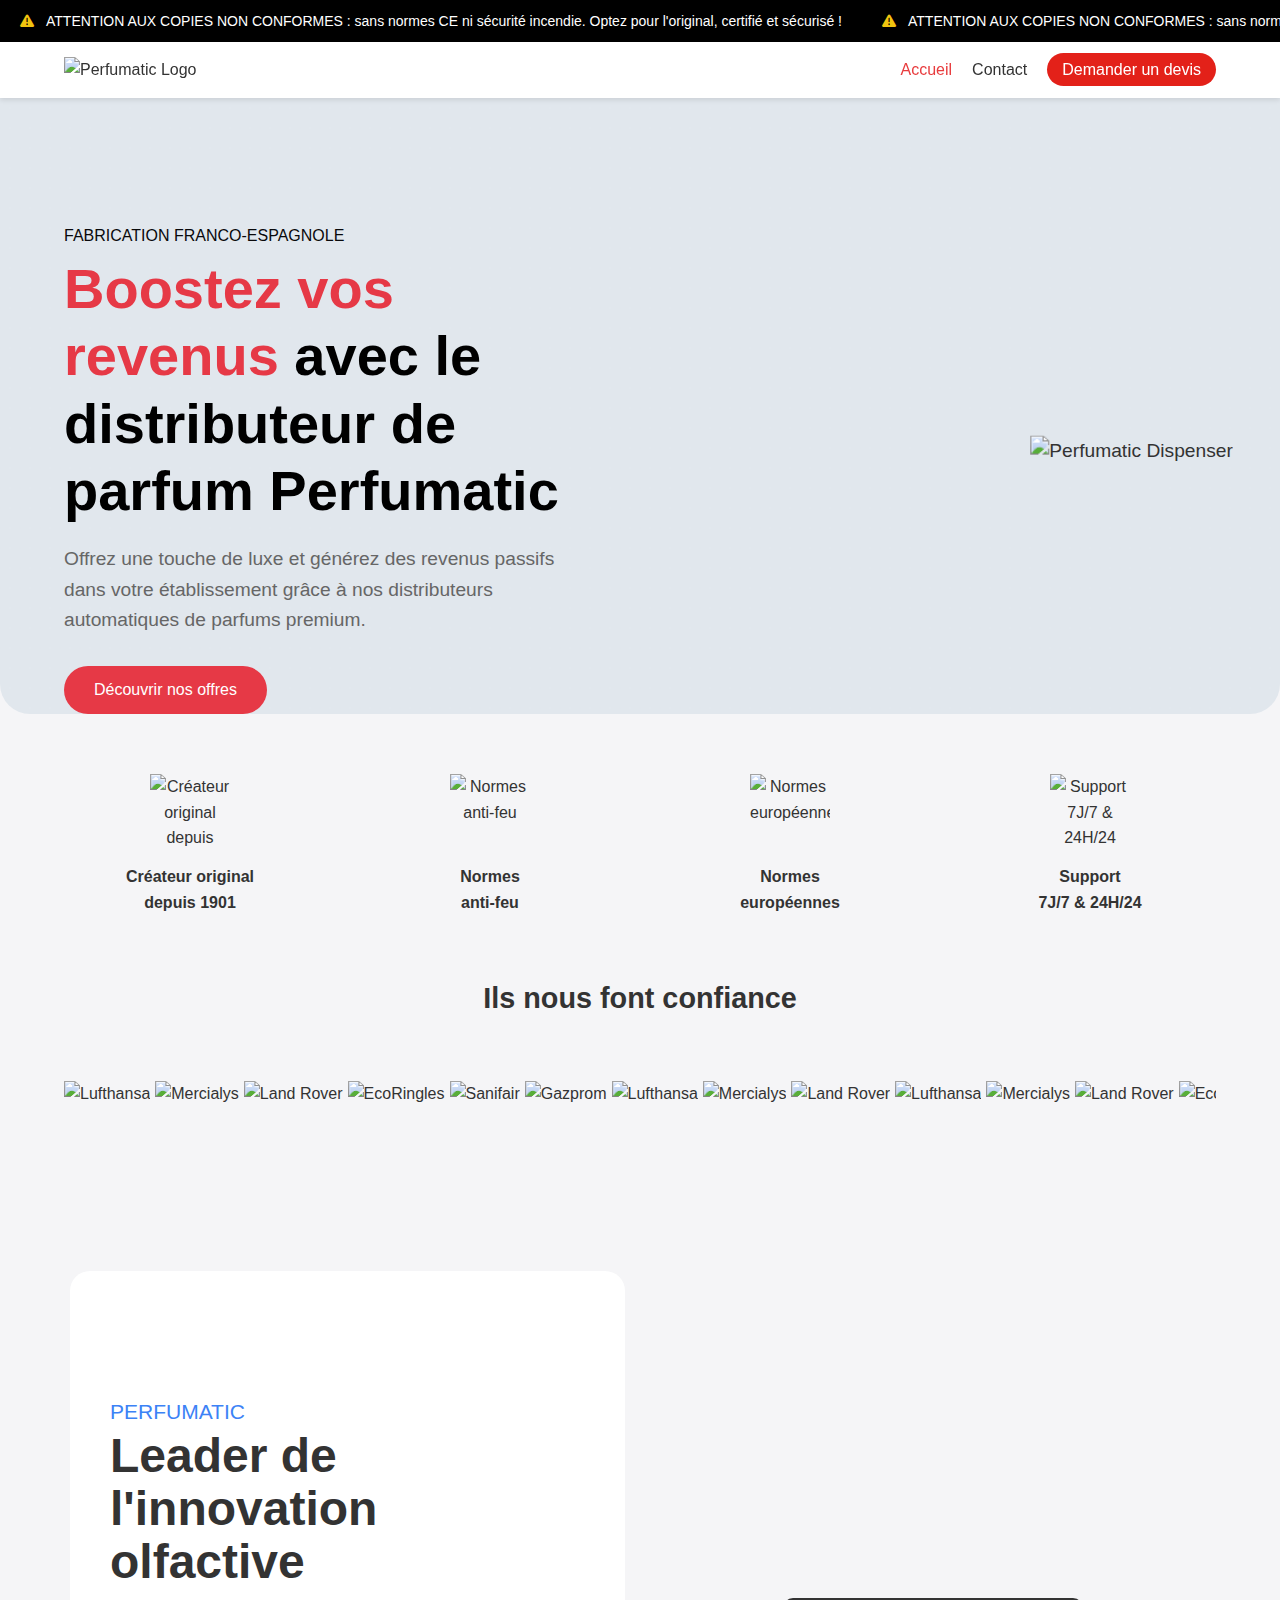
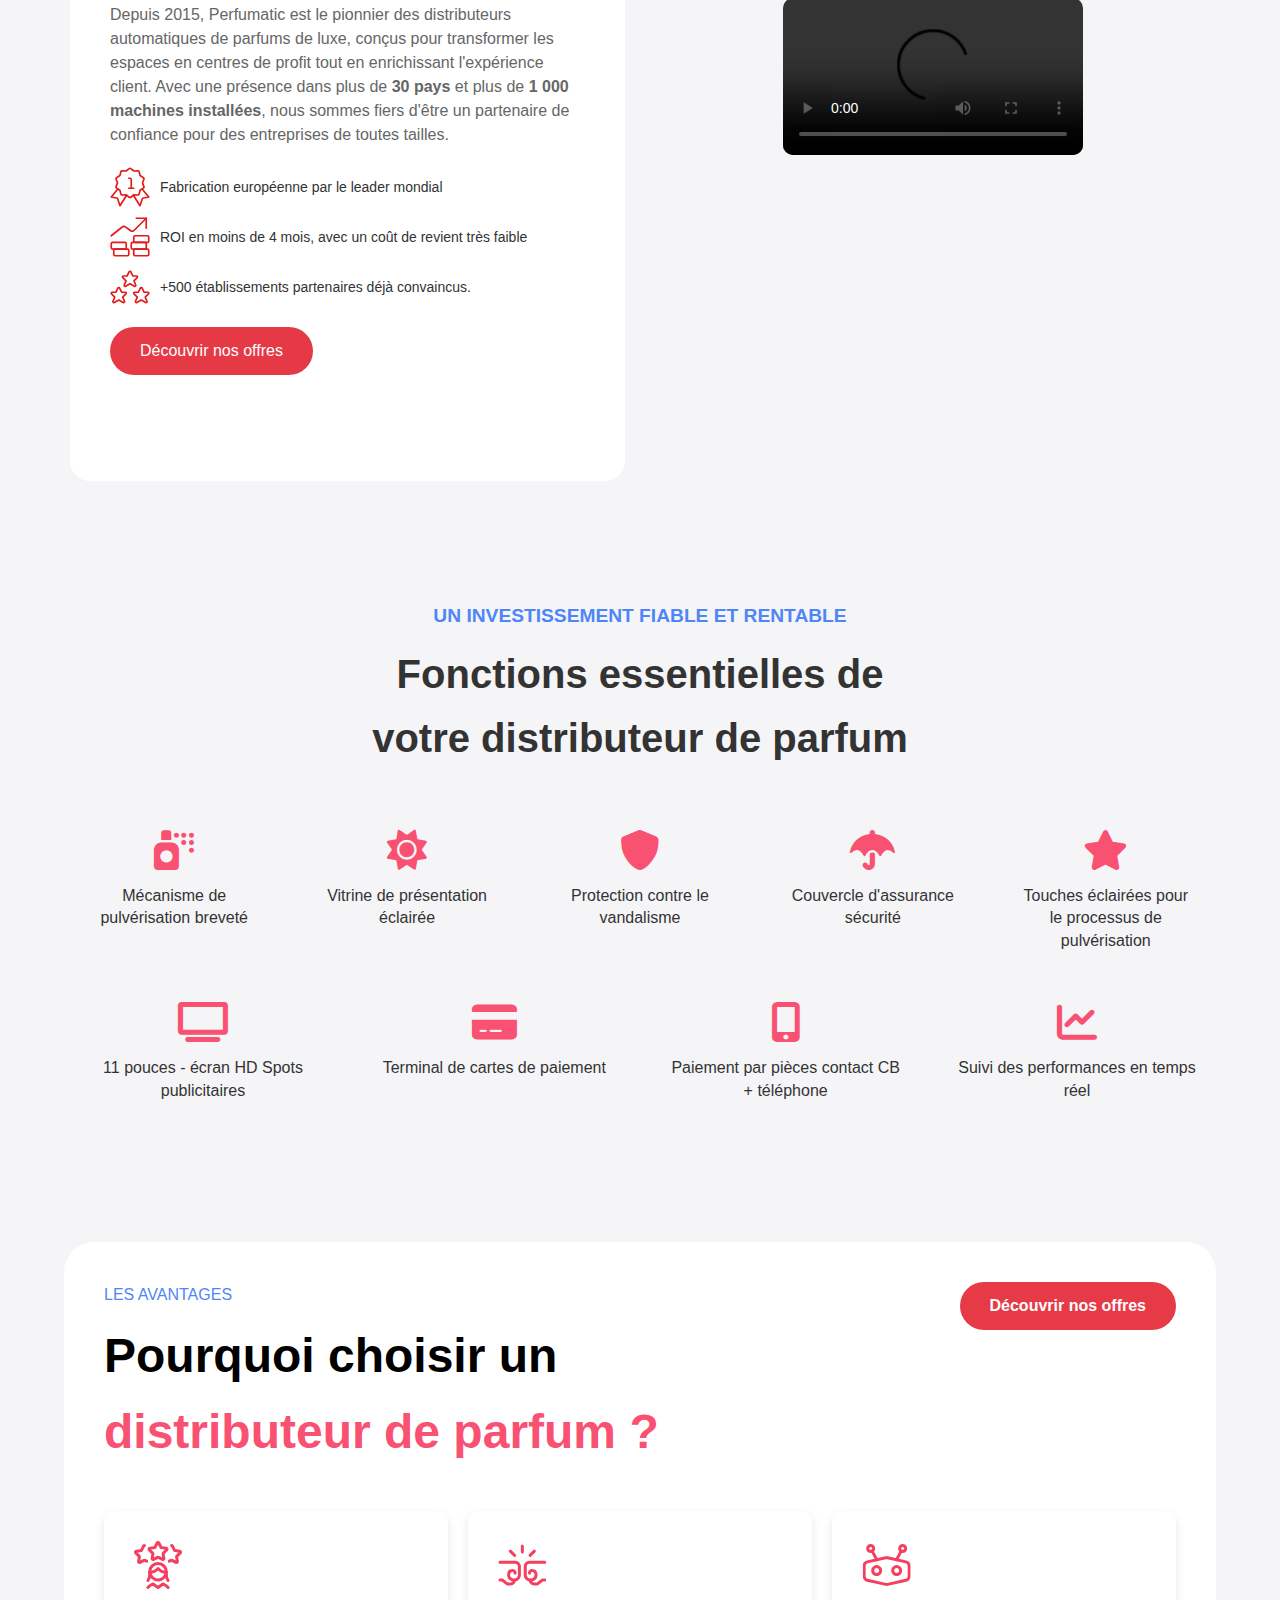
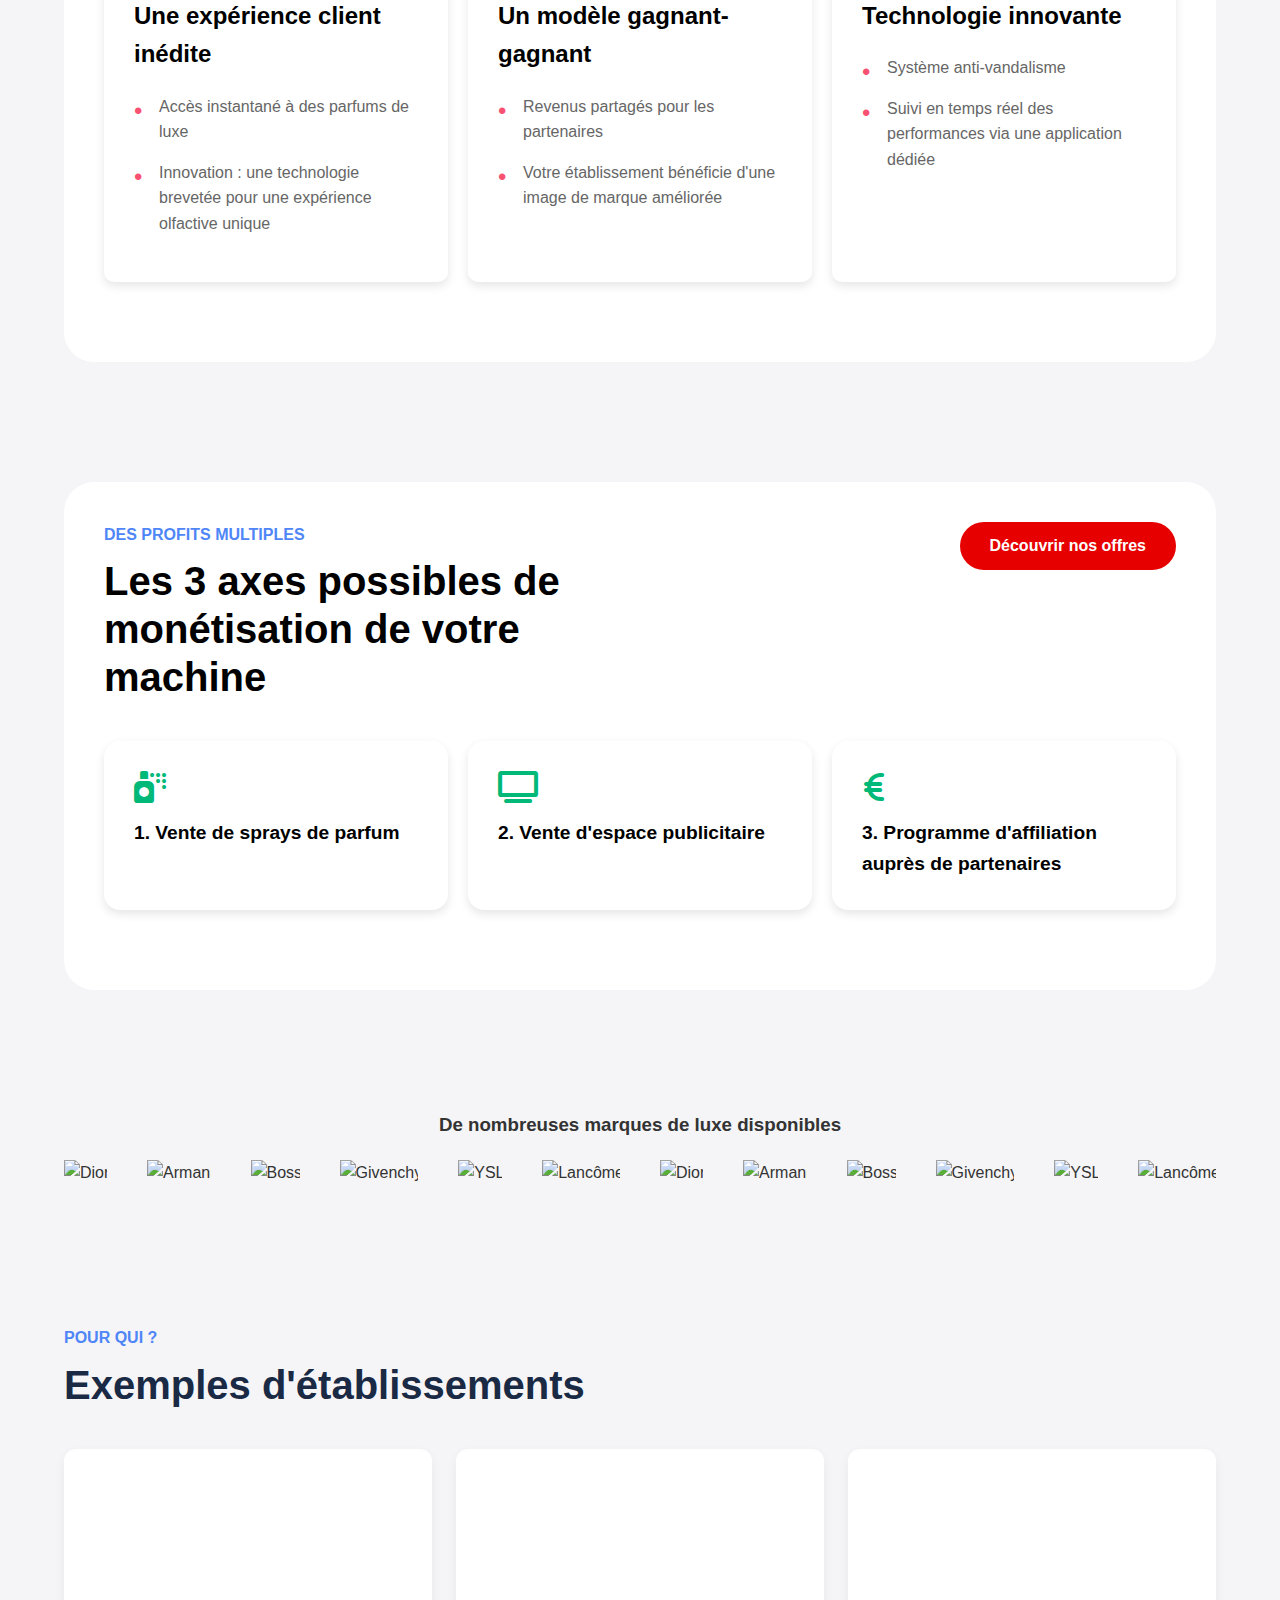
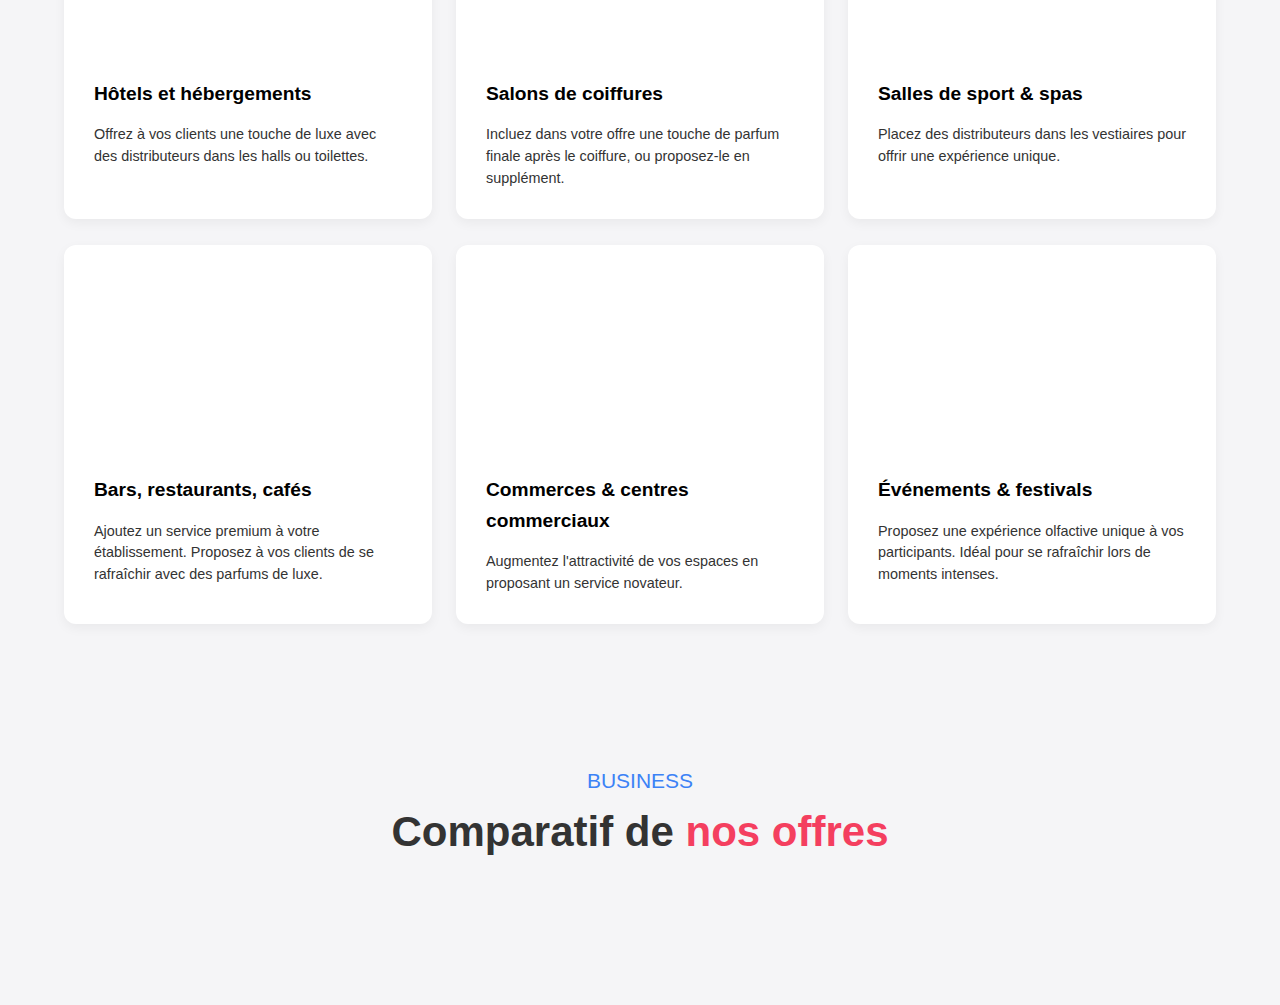
==== commit 3cda923e: "version new" ====
--- a/index.html
+++ b/index.html
@@ -40,9 +40,7 @@
 					<img src="https://www.perfumatic.fr/wp-content/uploads/2025/01/logo-perfumatic.png.webp" alt="Perfumatic Logo" class="logo" />
 				</div>
 				<ul class="nav-links">
-					<li><a href="#accueil">Accueil</a></li>
-					<li><a href="#formule-achat">Formule achat</a></li>
-					<li><a href="#formule-placement">Formule placement</a></li>
+					<li><a href="#accueil" class="active">Accueil</a></li>
 					<li><a href="#contact">Contact</a></li>
 					<li><a href="#devis" class="devis-button">Demander un devis</a></li>
 				</ul>
@@ -57,14 +55,14 @@
 				<div class="header-content">
 					<div class="header-text">
 						<h1>
-							<span class="small-title">FABRICATION FRANCO-ESPAGNOLE</span
+							<span class="small-title"><b>FABRICATION FRANCO-ESPAGNOLE</b></span
 							><br />
 							<span class="highlight-red"
 								>Boostez vos <br />
 								revenus</span
 							>
-							avec le distributeur de parfum
-							<span class="highlight-black">Perfumatic</span>
+							
+							<span class="highlight-black">avec le distributeur de parfum Perfumatic</span>
 						</h1>
 						<p>
 							Offrez une touche de luxe et générez des revenus passifs dans
@@ -94,7 +92,7 @@
 							alt="Créateur original depuis 1901"
 							class="certification-icon"
 						/>
-						<p>Créateur original depuis 1901</p>
+						<b>Créateur original depuis 1901</b>
 					</div>
 					<div class="certification-item">
 						<img
@@ -102,7 +100,7 @@
 							alt="Normes anti-feu"
 							class="certification-icon"
 						/>
-						<p>Normes anti-feu</p>
+						<b>Normes <br>anti-feu</b>
 					</div>
 					<div class="certification-item">
 						<img
@@ -110,7 +108,7 @@
 							alt="Normes européennes"
 							class="certification-icon"
 						/>
-						<p>Normes européennes</p>
+						<b>Normes <br>européennes</b>
 					</div>
 					<div class="certification-item">
 						<img
@@ -118,14 +116,14 @@
 							alt="Support 7J/7 & 24H/24"
 							class="certification-icon"
 						/>
-						<p>Support 7J/7 & 24H/24</p>
+						<b>Support <br> 7J/7 & 24H/24</b>
 					</div>
 				</div>
 				<h3>Ils nous font confiance</h3>
 				<div class="logos-carousel">
 					<div class="logos-carousel-inner">
 						<!-- Original Logos -->
-						<div class="logos-carousel-item">
+						<div class="logos-carousel-item ">
 							<img src="https://www.perfumatic.fr/wp-content/uploads/2025/01/land-rover-logo.png.webp" alt="Lufthansa" />
 						</div>
 						<div class="logos-carousel-item">
@@ -153,8 +151,36 @@
 						<div class="logos-carousel-item">
 							<img src="https://www.perfumatic.fr/wp-content/uploads/2025/03/Mercialys_logo.svg.png" alt="Land Rover" />
 						</div>
-						
-					</div>
+						<div class="logos-carousel-item">
+							<img src="https://www.perfumatic.fr/wp-content/uploads/2025/01/land-rover-logo.png.webp" alt="Lufthansa" />
+						</div>
+						<div class="logos-carousel-item">
+								<img src="https://www.perfumatic.fr/wp-content/uploads/2025/01/el-corte-logo.png.webp" alt="Mercialys" />
+							</div>
+						<div class="logos-carousel-item">
+							<img src="https://www.perfumatic.fr/wp-content/uploads/2025/01/sanifair-logo.png.webp" alt="Land Rover" />
+						</div>
+						<div class="logos-carousel-item">
+							<img src="https://www.perfumatic.fr/wp-content/uploads/2025/01/gazprom-logo.png.webp" alt="EcoRingles" />
+						</div>
+						<div class="logos-carousel-item">
+							<img src="https://www.perfumatic.fr/wp-content/uploads/2025/01/walmart-logo.png.webp" alt="Sanifair" />
+						</div>
+						<div class="logos-carousel-item">
+							<img src="https://www.perfumatic.fr/wp-content/uploads/2025/03/2560px-E.Leclerc_logo.svg.png" alt="Gazprom" />
+						</div>
+						<!-- Duplicate Logos for Seamless Scrolling -->
+						<div class="logos-carousel-item">
+							<img src="https://www.perfumatic.fr/wp-content/uploads/2025/03/Mercure_Hotels_Logo_2013.svg.png.webp" alt="Lufthansa" />
+						</div>
+						<div class="logos-carousel-item">
+							<img src="https://www.perfumatic.fr/wp-content/uploads/2025/01/lufthansa-logo.png.webp" alt="Mercialys" />
+						</div>
+						<div class="logos-carousel-item">
+							<img src="https://www.perfumatic.fr/wp-content/uploads/2025/03/Mercialys_logo.svg.png" alt="Land Rover" />
+						</div>
+					</div>
+					
 				</div>
 			</div>
 		</section>
@@ -165,7 +191,7 @@
 					<div class="grid-col leader-col">
 						<div class="leader-card">
 							<h2>
-								<span class="small-title">PERFUMATIC</span><br />
+								<span class="brand-title">PERFUMATIC</span><br />
 								Leader de l'innovation olfactive
 							</h2>
 							<p>
@@ -338,9 +364,11 @@
 									<span>+500 établissements partenaires déjà convaincus.</span>
 								</div>
 							</div>
-						</div>
-						<button class="cta-button">Découvrir nos offres</button>
-					</div>
+							<button class="cta-button">Découvrir nos offres</button>
+
+						</div>
+					</div>
+					
 					<!-- Video Column -->
 					<div class="grid-col video-col">
 						<div class="video-wrapper">
@@ -835,8 +863,7 @@
 							loop
 							src="https://www.perfumatic.fr/wp-content/uploads/2025/02/video-centre-commercial-min.mp4"
 						></video>
-						<h3>Commerces &  -centres commerciaux</h3>
+						<h3>Commerces & centres commerciaux</h3>
 						<p>
 							Augmentez l'attractivité de vos espaces en proposant un service
 							novateur.
@@ -865,372 +892,6 @@
 			<div class="container py-5">
 				<!-- Header -->
 				<div class="header-text">
-					<span class="small-title">BUSINESS</span>
+					<span class="brand-title">BUSINESS</span>
 					<h2>Comparatif de <span class="highlight-red">nos offres</span></h2>
 				</div>
-
-				<!-- Pricing Grid -->
-				<div class="pricing-grid">
-					<!-- Labels Column -->
-					<div class="pricing-labels">
-						<div class="label-item">Investissement initial :</div>
-						<div class="label-item">Revenus :</div>
-						<div class="label-item">Possession de la machine :</div>
-						<div class="label-item">Flexibilité des services :</div>
-						<div class="label-item">Application mobile :</div>
-						<div class="label-item">Pour quelle entreprise ?</div>
-					</div>
-
-					<!-- Placement Column -->
-					<div class="pricing-column placement">
-						<div class="pricing-header">
-							<h3>Offre <span class="highlight-purple">Placement</span></h3>
-							<button class="cta-button">
-								Je suis intéressé par cette offre
-							</button>
-						</div>
-
-						<div class="pricing-content">
-							<div class="pricing-item" data-label="Investissement initial :">
-								<i class="fas fa-times"></i>
-								<span>Aucun</span>
-							</div>
-							<div class="pricing-item" data-label="Revenus :">
-								<i class="fas fa-check"></i>
-								<span>Partage des revenus</span>
-							</div>
-							<div class="pricing-item" data-label="Possession de la machine :">
-								<i class="fas fa-check"></i>
-								<span>Perfumatic</span>
-							</div>
-							<div class="pricing-item" data-label="Flexibilité des services :">
-								<i class="fas fa-check"></i>
-								<span>Contrat simple, aucune gestion requise</span>
-							</div>
-							<div class="pricing-item" data-label="Application mobile :">
-								<i class="fas fa-times"></i>
-								<span>Non</span>
-							</div>
-							<div class="pricing-item" data-label="Pour quelle entreprise ?">
-								<i class="fas fa-check"></i>
-								<span>Idéal pour les entreprises souhaitant offrir une expérience innovante, olfactive et haut de gamme aux clients</span>
-							</div>
-						</div>
-					</div>
-
-					<!-- Achat Column -->
-					<div class="pricing-column achat">
-						<div class="pricing-header">
-							<h3>Offre <span class="highlight-blue">Achat</span></h3>
-							<button class="cta-button">
-								Je suis intéressé par cette offre
-							</button>
-						</div>
-
-						<div class="pricing-content">
-							<div class="pricing-item" data-label="Investissement initial :">
-								<i class="fas fa-check"></i>
-								<span>3 790€ <span class="strikethrough">4 000 €</span> (ou 107€/mois sur 4 ans)</span>
-							</div>
-							<div class="pricing-item" data-label="Revenus :">
-								<i class="fas fa-check"></i>
-								<span>100% des revenus générés</span>
-							</div>
-							<div class="pricing-item" data-label="Possession de la machine :">
-								<i class="fas fa-check"></i>
-								<span>Propriété complète après achat</span>
-							</div>
-							<div class="pricing-item" data-label="Flexibilité des services :">
-								<i class="fas fa-check"></i>
-								<span>Gestion autonome ou assistance sur demande</span>
-							</div>
-							<div class="pricing-item" data-label="Application mobile :">
-								<i class="fas fa-check"></i>
-								<span>Oui</span>
-							</div>
-							<div class="pricing-item" data-label="Pour quelle entreprise ?">
-								<i class="fas fa-check"></i>
-								<span>Parfait pour ceux qui recherchent une solution rentable et autonome à long terme.</span>
-							</div>
-						</div>
-					</div>
-				</div>
-			</div>
-		</section>
-		<section class="fabrication">
-			<div class="container2">
-				<div class="fabrication-content">
-					<div class="shield-logo">
-						<svg
-							xmlns="http://www.w3.org/2000/svg"
-							width="91"
-							height="111"
-							viewBox="0 0 91 111"
-							fill="none"
-						>
-							<path
-								fill-rule="evenodd"
-								clip-rule="evenodd"
-								d="M45.3721 0.49793C58.7946 0.233764 72.0846 3.19559 84.125 9.13431C85.8994 9.95824 87.4014 11.2728 88.4533 12.9233C89.5128 14.5858 90.0705 16.5184 90.0597 18.4896V53.3767C90.0597 76.981 79.0534 98.771 56.314 107.52L56.3127 107.52L51.5425 109.353C47.5708 110.881 43.1736 110.881 39.2019 109.353L34.4318 107.52L34.4304 107.52C11.6911 98.771 0.684723 76.981 0.684723 53.3767V52.0939C0.684621 52.083 0.68457 52.072 0.68457 52.0611C0.68457 52.0502 0.684621 52.0393 0.684723 52.0284V18.4895C0.673967 16.5184 1.23167 14.5858 2.29116 12.9233C3.34302 11.2728 4.84508 9.9582 6.61953 9.13427C18.6599 3.19558 31.9496 0.233764 45.3721 0.49793ZM7.59206 55.4986C8.22453 76.1568 18.1297 93.8818 36.899 101.103L41.6689 102.936L41.67 102.936C41.7579 102.97 41.8461 103.003 41.9346 103.034V55.4986H7.59206ZM48.8096 55.4986V103.034C48.8982 103.003 48.9865 102.97 49.0744 102.936L49.0755 102.936L53.8454 101.103C57.0014 99.8888 59.9068 98.3776 62.5596 96.6055V55.4986H48.8096ZM48.8096 48.6236V7.37743C60.0166 7.63759 71.0464 10.3425 81.1216 15.3188C81.1519 15.3337 81.1823 15.3482 81.213 15.3622C81.8048 15.6332 82.3058 16.0693 82.6556 16.6182C83.0054 17.1671 83.1892 17.8053 83.1848 18.4562L83.1847 18.4792V48.6236H48.8096ZM69.4346 55.4986V90.8791C78.1134 81.943 82.7273 69.3834 83.1524 55.4986H69.4346ZM41.9346 48.6236H28.1846V8.94061C32.701 8.01009 37.3026 7.48495 41.9346 7.37743V48.6236ZM21.3096 10.6907C17.3072 11.9084 13.398 13.4541 9.62283 15.3188C9.59258 15.3337 9.5621 15.3482 9.53142 15.3622C8.93961 15.6332 8.43868 16.0693 8.08888 16.6182C7.73907 17.1671 7.55529 17.8053 7.55965 18.4562L7.55972 18.4792V48.6236H21.3096V10.6907Z"
-								fill="url(#paint0_radial_5321_2995)"
-							></path>
-							<defs>
-								<radialGradient
-									id="paint0_radial_5321_2995"
-									cx="0"
-									cy="0"
-									r="1"
-									gradientUnits="userSpaceOnUse"
-									gradientTransform="translate(10.9762 90.0808) rotate(-44.3601) scale(111.37 89.0614)"
-								>
-									<stop stop-color="#C026D3"></stop>
-									<stop offset="1" stop-color="#1D4ED8"></stop>
-								</radialGradient>
-							</defs>
-						</svg>
-					</div>
-					<div class="fabrication-text">
-						<h2>Fabrication Franco-Espagnole, brevetée & aux normes CE</h2>
-						<p>
-							Les machines <strong>PERFUMATIC</strong> sont les leaders mondiaux
-							des distributeurs automatiques de parfum. Elles sont conçues avec
-							une technologie de spray brevetée et fabriquées en Espagne selon
-							les normes européennes CE et anti-feu. Alliant haute qualité et
-							sécurité, elles offrent un service premium soutenu par un SAV
-							réactif et constant.
-						</p>
-					</div>
-				</div>
-			</div>
-		</section>
-		<section class="faq">
-			<div class="container">
-				<div class="faq-content">
-					<!-- Left Column - FAQ Questions -->
-					<div class="faq-left">
-						<h3 class="subtitle">FOIRE AUX QUESTIONS</h3>
-						<h2 class="main-title">
-							Questions<br /><span class="highlight-red">souvent posées.</span>
-						</h2>
-
-						<div class="faq-container">
-							<div class="faq-item">
-								<div class="faq-question">
-									<span
-										>Qu'est-ce qu'un distributeur de parfum automatique ?</span
-									>
-									<i class="fas fa-chevron-down"></i>
-								</div>
-								<div class="faq-answer">
-									<p>
-										Un distributeur de parfum automatique est une machine
-										innovante qui permet aux utilisateurs d'obtenir des sprays
-										de parfums haut de gamme en quelques secondes. Nos
-										distributeurs sont équipés d'une technologie de pointe,
-										offrant une expérience luxueuse et pratique. Ils sont
-										parfaits pour les hôtels, salles de sport, centres
-										commerciaux et autres lieux à fort passage.
-									</p>
-								</div>
-							</div>
-
-							<div class="faq-item">
-								<div class="faq-question">
-									<span
-										>Quels sont les avantages d'un distributeur automatique de
-										parfum pour un établissement ?
-									</span>
-									<i class="fas fa-chevron-down"></i>
-								</div>
-								<div class="faq-answer">
-									<p>
-										Un distributeur automatique de parfum améliore l'image de
-										votre établissement en offrant un service premium à vos
-										clients. Il génère des revenus passifs grâce aux ventes et à
-										la publicité sur écran, tout en occupant un espace minimal
-										(0,2 m²). Une solution moderne et rentable pour renforcer la
-										fidélité de votre clientèle.
-									</p>
-								</div>
-							</div>
-
-							<div class="faq-item">
-								<div class="faq-question">
-									<span
-										>Quels types de parfums sont disponibles dans un
-										distributeur automatique de parfum de luxe ?</span
-									>
-									<i class="fas fa-chevron-down"></i>
-								</div>
-								<div class="faq-answer">
-									<p>
-										Nos distributeurs automatiques de parfum de luxe proposent
-										une sélection de parfums haut de gamme, adaptés à tous les
-										goûts. Vous pouvez choisir parmi des marques renommées pour
-										satisfaire une clientèle exigeante et offrir une expérience
-										unique.
-									</p>
-								</div>
-							</div>
-
-							<div class="faq-item">
-								<div class="faq-question">
-									<span>Comment fonctionne le distributeur ?</span>
-									<i class="fas fa-chevron-down"></i>
-								</div>
-								<div class="faq-answer">
-									<p>
-										Le distributeur fonctionne de manière simple : sélection du
-										parfum, paiement (carte, pièces ou téléphone), et
-										pulvérisation instantanée grâce à notre technologie
-										brevetée.
-									</p>
-								</div>
-							</div>
-
-							<div class="faq-item">
-								<div class="faq-question">
-									<span
-										>Comment fonctionne un distributeur de parfum automatique ?
-									</span>
-									<i class="fas fa-chevron-down"></i>
-								</div>
-								<div class="faq-answer">
-									<p>Le distributeur de parfum automatique fonctionne en trois étapes simples :</p>
-									<ul>
-										<li>Sélectionnez votre parfum préféré sur l'écran tactile.</li>
-										<li>Payez facilement par carte ou sans contact.</li>
-										<li>Recevez votre spray en appuyant sur le bouton correspondant.</li>
-									</ul>
-									<p>Rapide, hygiénique et accessible à tous !</p>
-								</div>
-							</div>
-						</div>
-					</div>
-
-					<!-- Right Column - Image Collage -->
-					<div class="faq-right">
-						<img
-							src="https://www.perfumatic.fr/wp-content/uploads/2025/01/Component-10-e1738339817213.png.webp"
-							alt="Perfumatic FAQ Image"
-							class="faq-image"
-						/>
-					</div>
-				</div>
-			</div>
-		</section>
-		<!-- Contact Section -->
-		<section class="contact">
-			<div class="container">
-				<div class="contact-grid">
-					<!-- Left Column -->
-					<div class="contact-left">
-						<span class="contact-label">CONTACT</span>
-						<h2>Et si nous vous<br>rappelions<br>rapidement ?</h2>
-						<p>Nous sommes disponibles pour répondre à toutes vos questions et installer un distributeur <strong>Perfumatic</strong> dans vos espaces.</p>
-					</div>
-					
-					<!-- Right Column - Form -->
-					<div class="contact-right">
-						<form>
-							<div class="form-group">
-								<label>Civilité</label>
-								<div class="radio-group">
-									<label class="radio-label">
-										<input type="radio" name="title" value="Madame">
-										<span>Madame</span>
-									</label>
-									<label class="radio-label">
-										<input type="radio" name="title" value="Monsieur">
-										<span>Monsieur</span>
-									</label>
-								</div>
-							</div>
-
-							<div class="form-group">
-								<label>Nom</label>
-								<input type="text" placeholder="Votre nom">
-							</div>
-
-							<div class="form-group">
-								<label>Mail</label>
-								<input type="email" placeholder="Votre email">
-							</div>
-
-							<div class="form-group">
-								<label>Téléphone</label>
-								<input type="tel" placeholder="Votre numéro">
-							</div>
-
-							<div class="form-group">
-								<label>Je suis intéressé par :</label>
-								<select>
-									<option value="Demander un renseignement" disabled selected>Demander un renseignement</option>
-									<option value="offre placement">Offre placement</option>
-									<option value="offre Achat">Offre Achat</option>
-								</select>
-							</div>
-
-							<button type="submit" class="submit-button">Demander à être rappelé</button>
-						</form>
-					</div>
-				</div>
-			</div>
-		</section>
-
-		<!-- Footer -->
-		<footer>
-			<div class="container">
-				<div class="footer-content">
-					<!-- Logo and French Tech Block -->
-					<div class="footer-block brand-block">
-						<img src="https://www.perfumatic.fr/wp-content/uploads/2025/01/logo-perfumatic.png.webp" alt="Perfumatic Logo" class="footer-logo">
-						<div class="french-tech">
-							<img src="https://www.perfumatic.fr/wp-content/uploads/2025/01/la-french-tech-grand-paris.svg" alt="French Tech Logo" class="french-tech-logo">
-						</div>
-					</div>
-
-					<!-- Contact Block -->
-					<div class="footer-block contact-block">
-						<h3>Nous contacter</h3>
-						<div class="contact-info">
-							<p>Perfumatic France</p>
-							<p>06 14 19 27 08</p>
-							<p>contact@perfumatic.fr</p>
-						</div>
-					</div>
-
-					<!-- Social Media Block -->
-					<div class="footer-block social-block">
-						<h3>Suivez-nous</h3>
-						<div class="social-icons">
-							<a href="#" aria-label="LinkedIn"><i class="fab fa-linkedin"></i></a>
-							<a href="#" aria-label="Facebook"><i class="fab fa-facebook"></i></a>
-							<a href="#" aria-label="Instagram"><i class="fab fa-instagram"></i></a>
-							<a href="#" aria-label="TikTok"><i class="fab fa-tiktok"></i></a>
-							<a href="#" aria-label="YouTube"><i class="fab fa-youtube"></i></a>
-						</div>
-					</div>
-
-					<!-- Legal Block -->
-					<div class="footer-block legal-block">
-						<h3>Légal</h3>
-						<a href="#" class="legal-link">Mentions légales</a>
-					</div>
-
-					<!-- Partners Block -->
-					<div class="footer-block partners-block">
-						<h3>Nos partenaires</h3>
-						<div class="partner-logos">
-							<img src="https://www.perfumatic.fr/wp-content/uploads/2025/01/perfumatic-partenaires.png.webp" alt="Hôpital Sourire" class="partner-logo">
-						</div>
-					</div>
-				</div>
-			</div>
-		</footer>
-		<script src="https://cdn.jsdelivr.net/npm/bootstrap@5.3.2/dist/js/bootstrap.bundle.min.js"></script>
-
-		<script src="script.js"></script>
-		<!-- Fabrication Section -->
-	</body>
-</html>
--- a/styles.css
+++ b/styles.css
@@ -89,7 +89,7 @@
 }
 
 .brand .logo {
-    height: 40px;
+    height: 30px;
 }
 
 .nav-links {
@@ -107,11 +107,11 @@
 }
 
 .nav-links li a:hover {
-    color: #e63946;
+    color: #E83C3E;
 }
 
 .nav-links .devis-button {
-    background-color: #e63946;
+    background-color: #E32119;
     color: white;
     padding: 8px 15px;
     border-radius: 30px;
@@ -120,6 +120,11 @@
 
 .nav-links .devis-button:hover {
     background-color: #d62828;
+}
+
+.nav-links li a.active {
+    color: #E83C3E;
+    font-weight: 200;
 }
 
 .hamburger {
@@ -132,7 +137,7 @@
 /* Header Section */
 .header {
     background-color: #E1E7ED;
-    padding: 60px 0;
+    padding: 90px 0 0 0;
     border-bottom-left-radius: 30px;
     border-bottom-right-radius: 30px;
     position: relative;
@@ -156,9 +161,9 @@
     display: flex;
     align-items: center;
     justify-content: space-between;
-    gap: 30px;
     position: relative;
     z-index: 1;
+    gap: 0;
 }
 
 .header-text {
@@ -169,14 +174,23 @@
 
 .header-text h1 {
     font-size: 3.5em;
-    font-weight: bold;
     margin-bottom: 20px;
     line-height: 1.2;
 }
 
 .header-text h1 .small-title {
-    font-size: 0.3em;
-    color: #666;
+    font-family: -apple-system, "system-ui", "Segoe UI", Roboto, "Helvetica Neue", Arial, "Noto Sans", sans-serif, "Apple Color Emoji", "Segoe UI Emoji", "Segoe UI Symbol", "Noto Color Emoji";
+    font-size: 16px;
+    font-style: normal;
+    font-variant-caps: normal;
+    font-variant-east-asian: normal;
+    font-variant-ligatures: normal;
+    font-variant-numeric: normal;
+    
+    font-weight: 300;
+    color: rgb(9, 9, 11);
+    line-height: 28px;
+    text-transform: uppercase;
 }
 
 .header-text h1 .highlight-red {
@@ -203,11 +217,12 @@
 
 .header-img {
     width: 100%;
-    max-width: 600px;
-    max-height: 700px;
+    max-width: 800px;
+    max-height: 800px;
     height: auto;
-    object-fit: cover;
-    border-radius: 20px;
+    object-fit: contain;
+    object-position: center;
+    transform: scale(1.2);
 }
 
 /* Animations */
@@ -244,9 +259,16 @@
 }
 
 .certification-icon {
-    width: 50px;
-    height: 50px;
+    width: 80px;
+    height: 80px;
     object-fit: contain;
+}
+
+.certification-item p {
+    font-size: 14px;
+    color: #333;
+    margin-top: 10px;
+    text-align: center;
 }
 
 .trust-signals h3 {
@@ -264,26 +286,54 @@
 
 .logos-carousel-inner {
     display: flex;
-    gap: 40px;
+    gap: 5px;
     animation: scrollLogos 30s linear infinite;
+    white-space: nowrap;
+    align-items: center;
+}
+
+.logos-carousel-item {
+    flex: 0 0 auto;
+    padding: 0;
+    display: flex;
+    align-items: center;
+    justify-content: center;
 }
 
 .logos-carousel-item img {
     width: 100%;
-    max-width: 150px;
-    height: auto;
+    max-width: 100px;
+    height: 50px;
     object-fit: contain;
+    margin: 0;
 }
 
 @keyframes scrollLogos {
-    0% { transform: translateX(0); }
-    100% { transform: translateX(-50%); }
+    0% {
+        transform: translateX(0);
+    }
+    100% {
+        transform: translateX(calc(-50% - 1px));
+    }
+}
+
+/* Duplicate logos for seamless scrolling */
+.logos-carousel-inner::after {
+    content: '';
+    display: block;
+    width: 100%;
+    height: 100%;
+    position: absolute;
+    top: 0;
+    left: 100%;
+    background: linear-gradient(to right, transparent, #F5F5F7);
+    z-index: 1;
 }
 
 /* Leader Video Grid Section */
 .leader-video-grid {
     padding: 60px 0;
-    background-color: #f9f9f9;
+    background-color:#F5F5F7;
 }
 
 .grid-container {
@@ -333,6 +383,7 @@
 
 .leader-card h2 .small-title {
     font-size: 14px;
+    font-family: 'Inter';
     font-weight: 700;
     color: #1e90ff;
     display: block;
@@ -513,7 +564,7 @@
 
 /* Call-to-Action Button */
 .benefits .cta-button {
-    background-color: #E60000; /* Red button */
+    background-color: #E63A46; /* Red button */
     color: white;
     border: none;
     padding: 15px 30px;
@@ -817,6 +868,7 @@
 }
 
 .pricing .small-title {
+    
     font-size: 14px;
     text-transform: uppercase;
     color: #0066FF;
@@ -832,7 +884,7 @@
 }
 
 .pricing .highlight-red {
-    color: #FF4B6C;
+    color: #F43F5F;
 }
 
 .pricing-grid {
@@ -1358,7 +1410,7 @@
     }
 
     .header-image {
-        margin-top: 20px;
+        margin-top: 10px;
     }
 
     .header-img {
@@ -1834,4 +1886,17 @@
     .brand-slider-logo img {
         max-width: 100px; /* Minimum size to keep logos legible */
     }
+}
+
+.brand-title {
+    font-family: 'Inter', sans-serif;
+    font-size: 21px;
+    font-style: normal;
+    font-variant-caps: normal;
+    font-variant-east-asian: normal;
+    font-variant-ligatures: normal;
+    font-variant-numeric: normal;
+    font-weight: 500;
+    color: #3C82F6;
+    text-transform: uppercase;
 }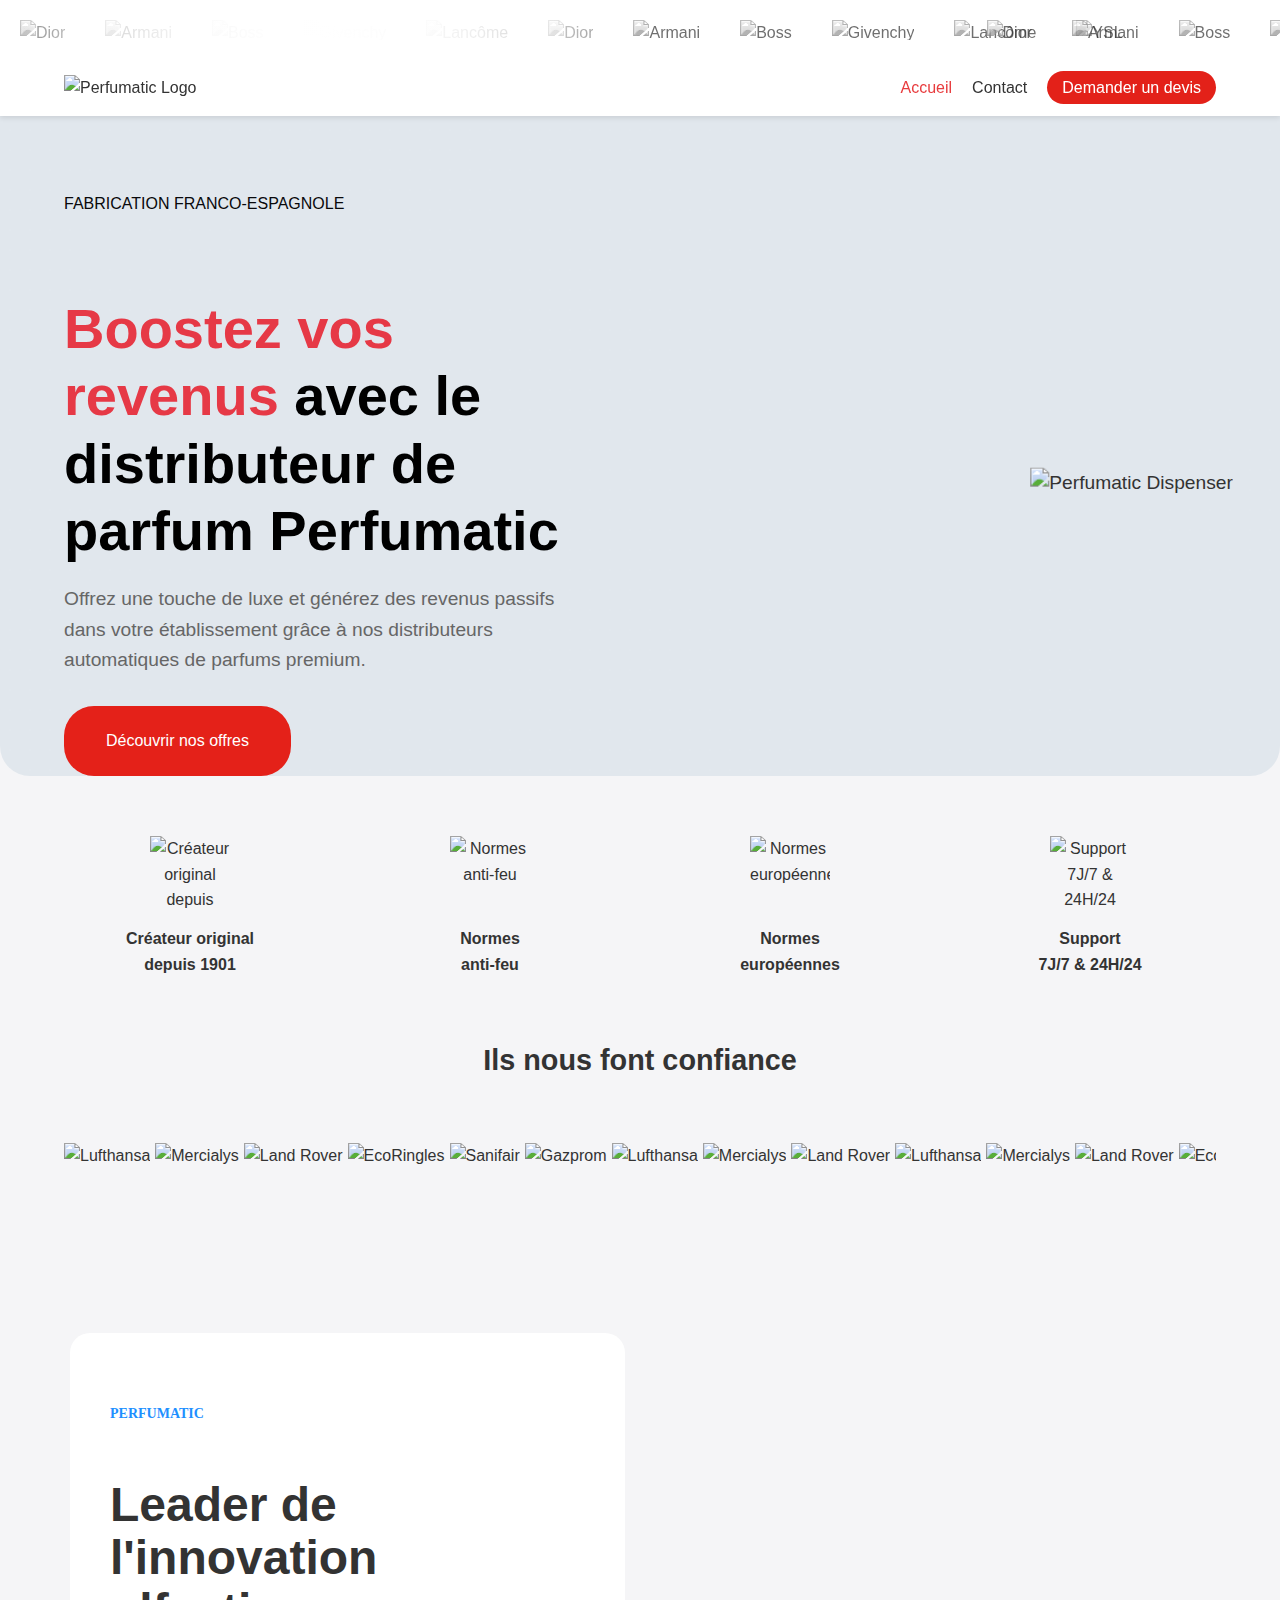
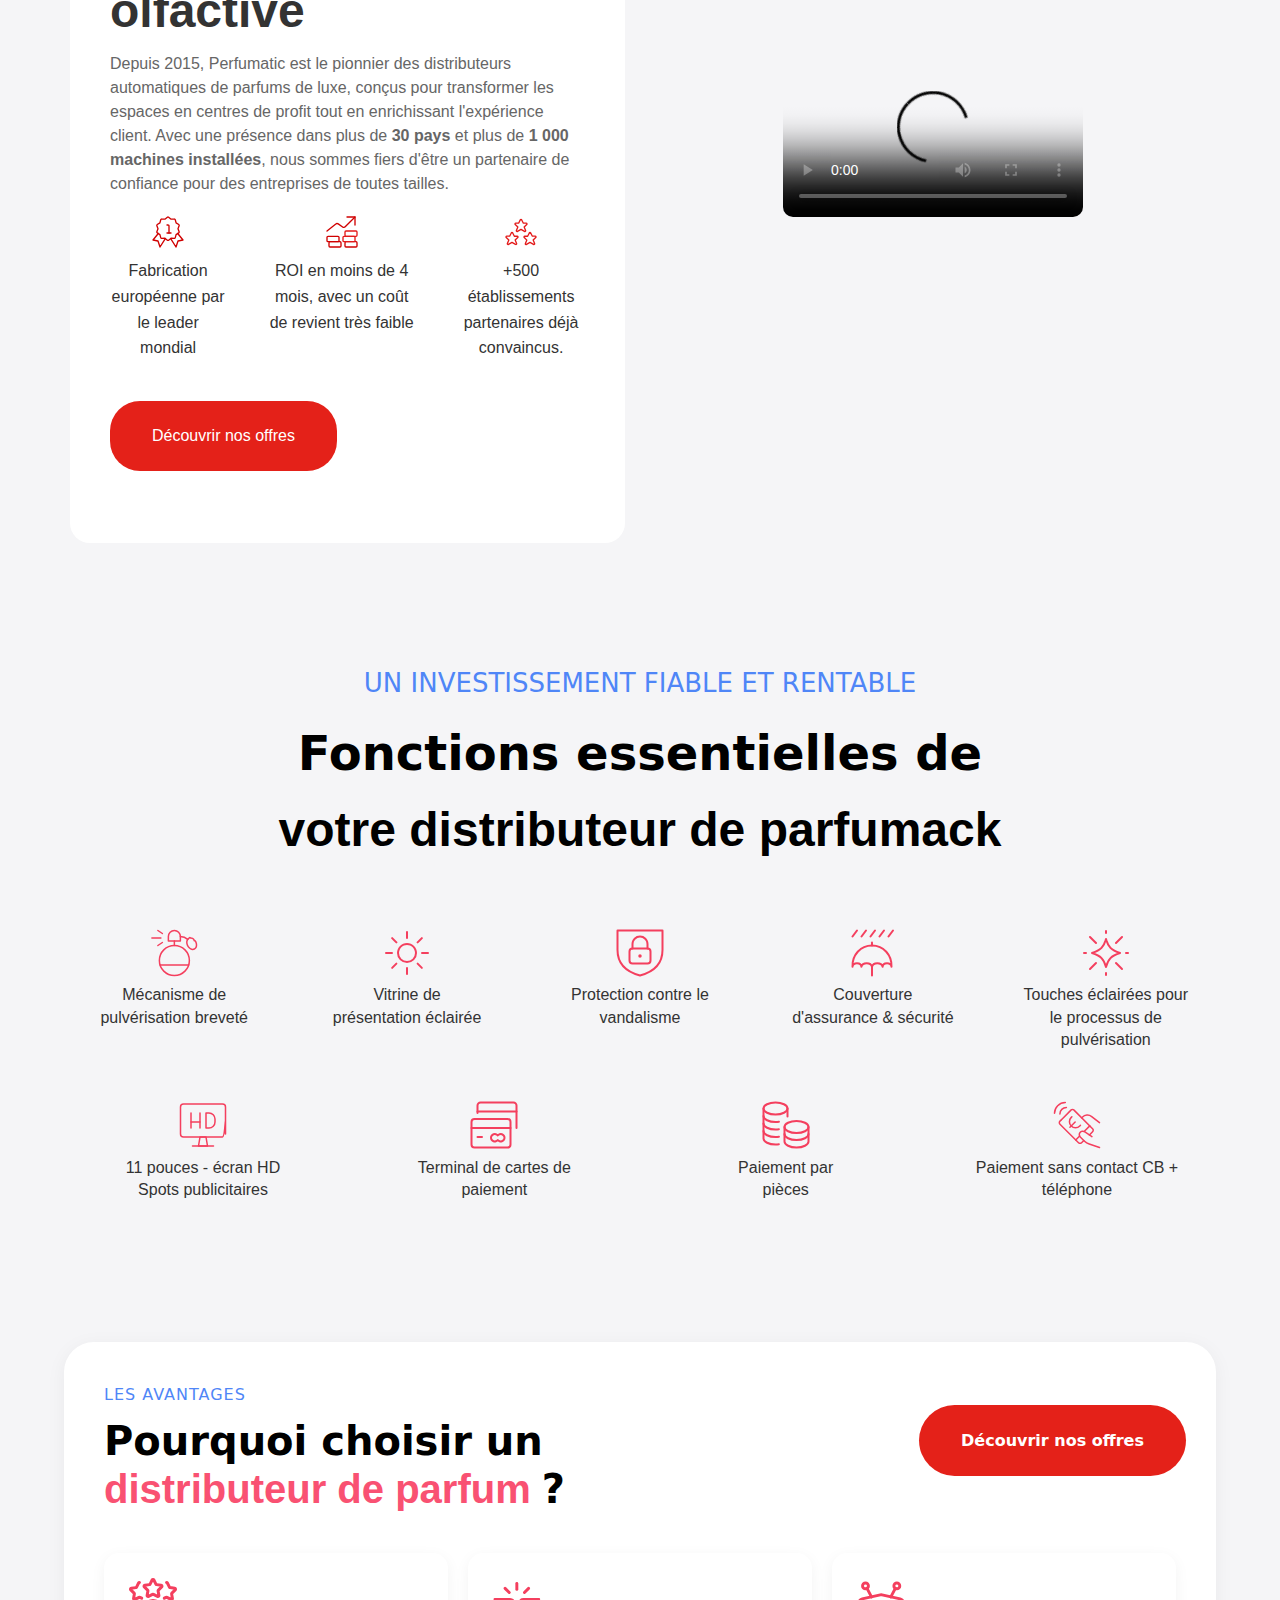
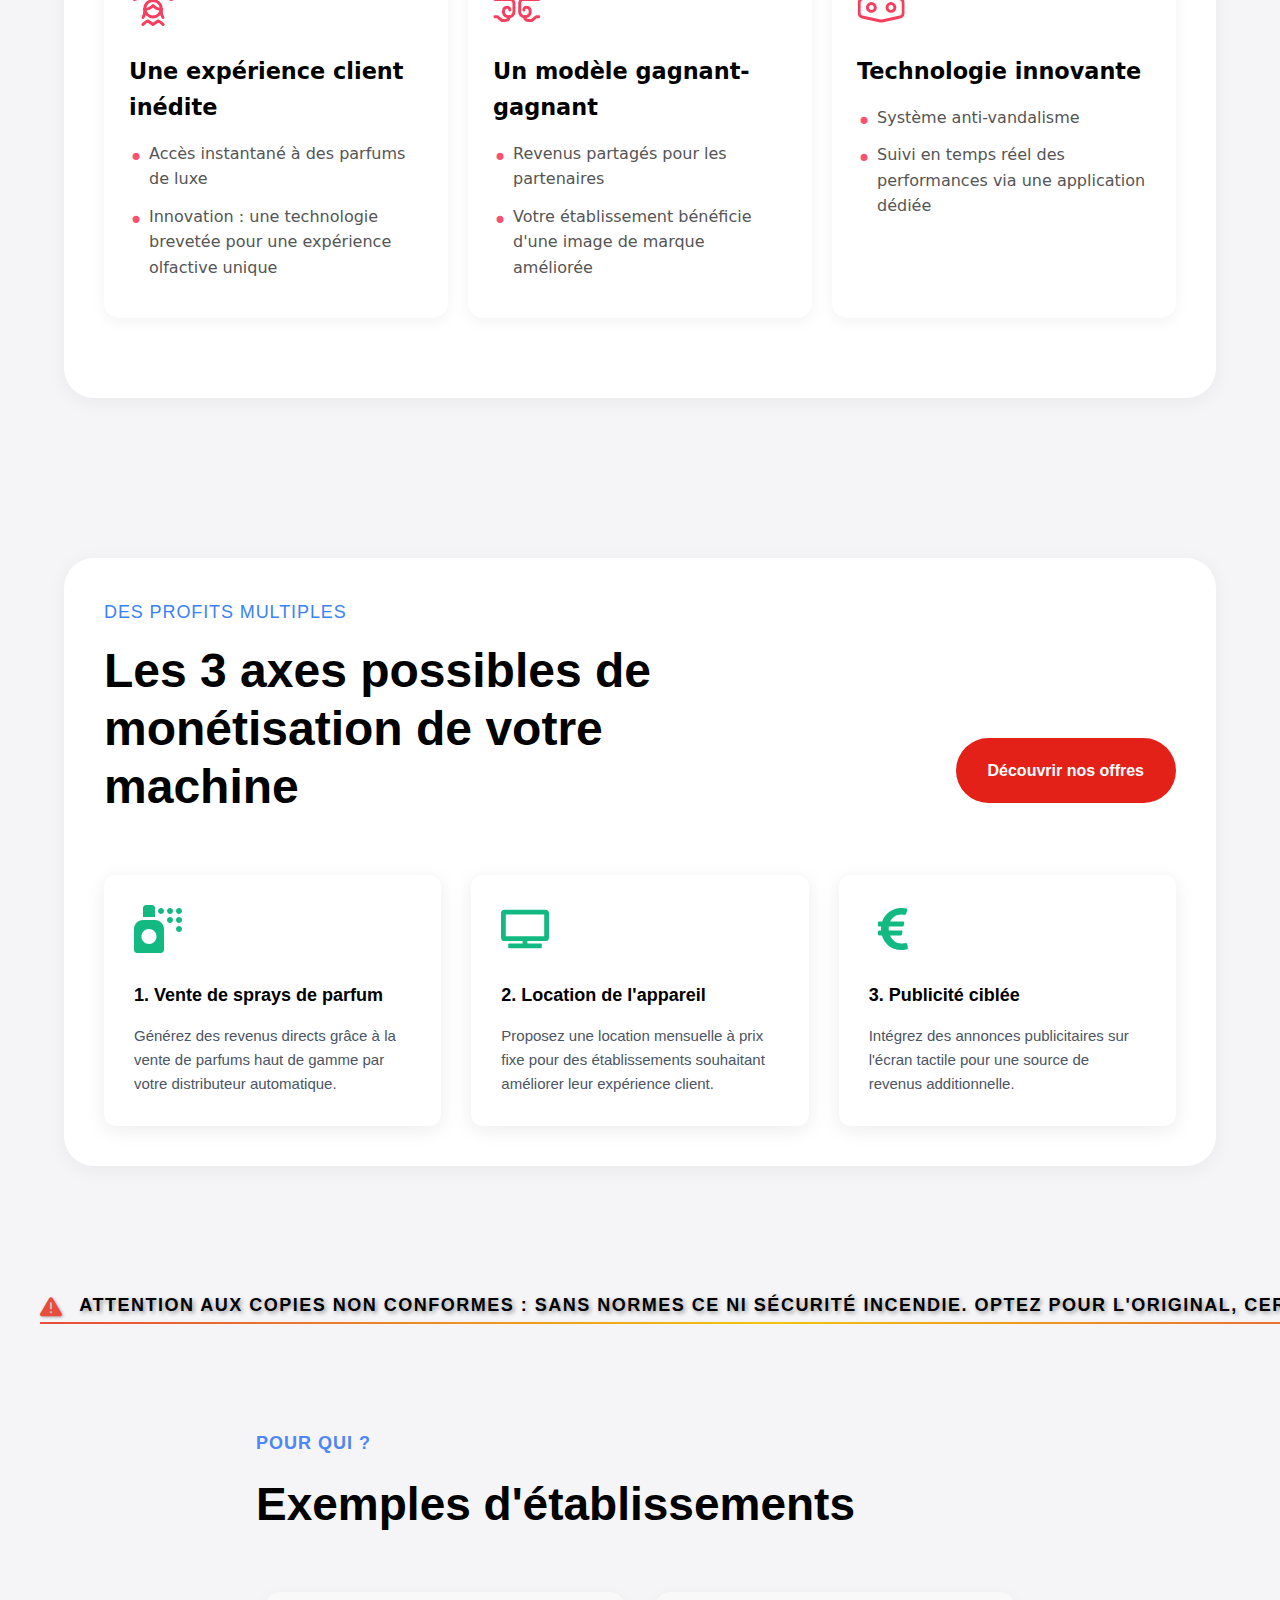
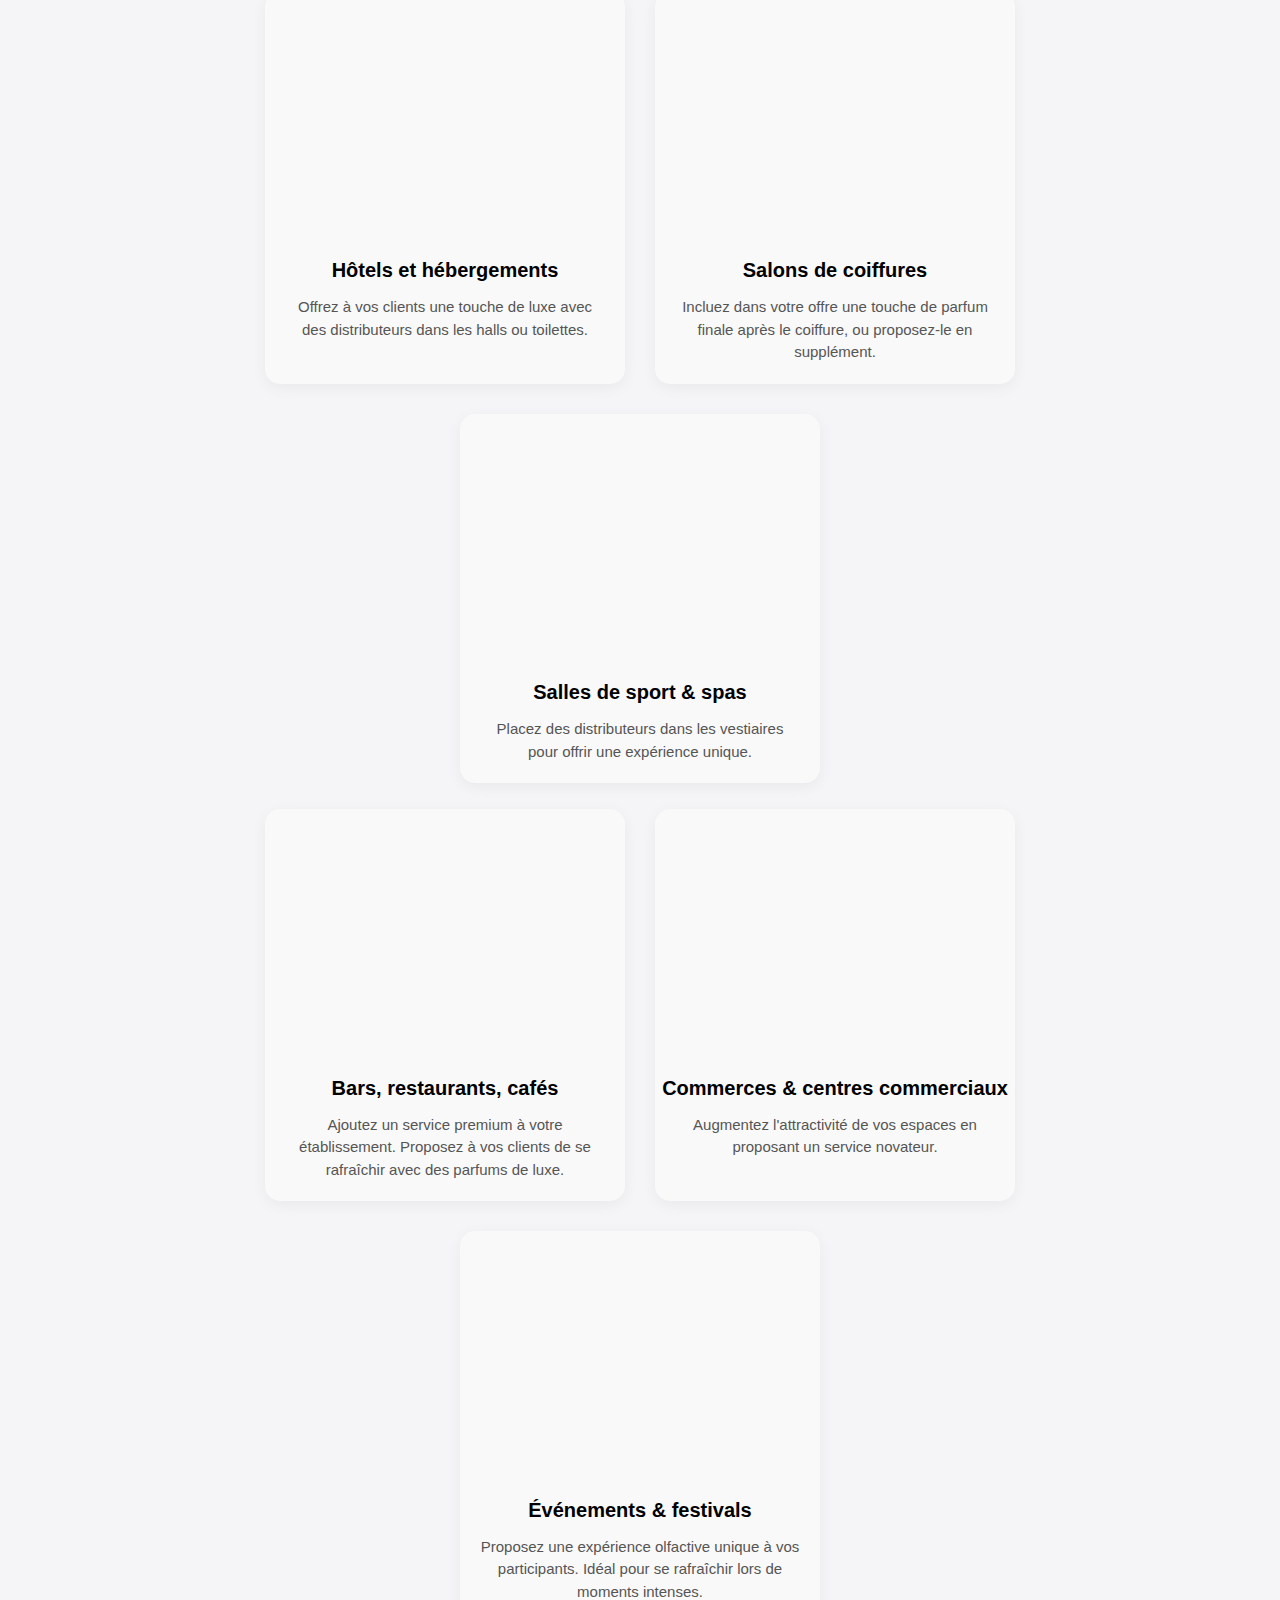
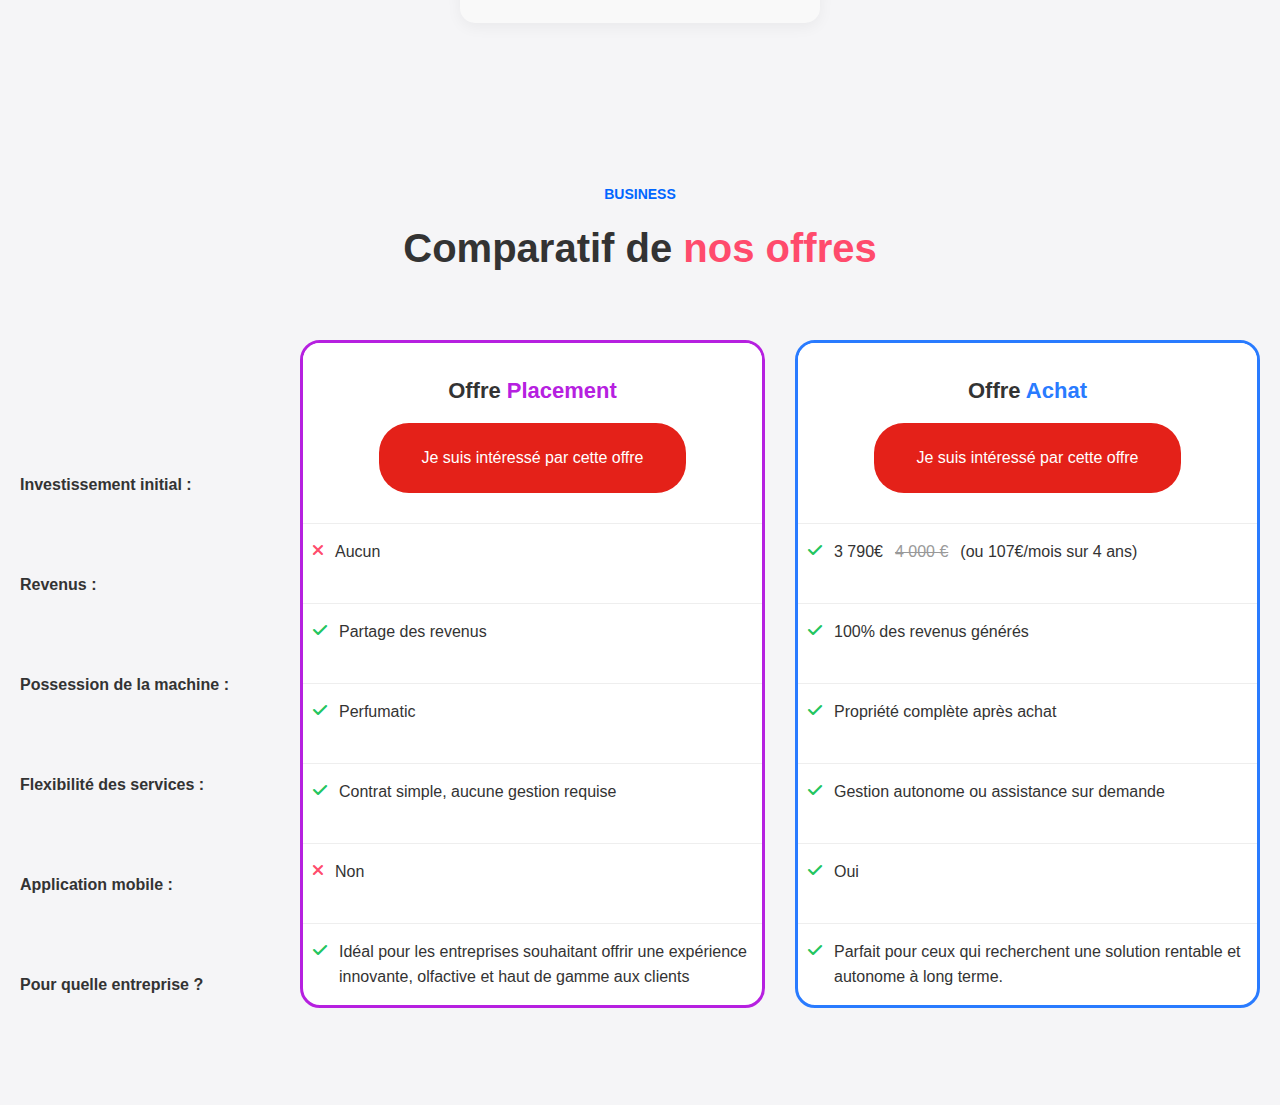
==== commit 93168a20: "new v" ====
--- a/index.html
+++ b/index.html
@@ -1,897 +1,1064 @@
 <!DOCTYPE html>
 <html lang="fr">
-	<head>
-		<meta charset="UTF-8" />
-		<meta name="viewport" content="width=device-width, initial-scale=1.0" />
-		<title>Perfumatic - Distributeur de Parfum</title>
-		<link rel="stylesheet" href="styles.css" />
-		<link
-			rel="stylesheet"
-			href="https://cdnjs.cloudflare.com/ajax/libs/font-awesome/6.0.0-beta3/css/all.min.css"
-		/>
-	</head>
-	<body>
-		<!-- Warning Banner -->
-		<!-- Warning Banner -->
-		<div class="warning-banner">
-			<div class="warning-text-wrapper">
-				<p class="warning-text">
-					<i class="fas fa-exclamation-triangle"></i>&nbsp; ATTENTION AUX COPIES
-					NON CONFORMES : sans normes CE ni sécurité incendie. Optez pour
-					l'original, certifié et sécurisé !
-				</p>
-				<p class="warning-text">
-					<i class="fas fa-exclamation-triangle"></i>&nbsp; ATTENTION AUX COPIES
-					NON CONFORMES : sans normes CE ni sécurité incendie. Optez pour
-					l'original, certifié et sécurisé !
-				</p>
-				<p class="warning-text">
-					<i class="fas fa-exclamation-triangle"></i>&nbsp; ATTENTION AUX COPIES
-					NON CONFORMES : sans normes CE ni sécurité incendie. Optez pour
-					l'original, certifié et sécurisé !
-				</p>
-			</div>
-		</div>
-
-		<!-- Navbar Section -->
-		<nav class="navbar">
-			<div class="container">
-				<div class="brand">
-					<img src="https://www.perfumatic.fr/wp-content/uploads/2025/01/logo-perfumatic.png.webp" alt="Perfumatic Logo" class="logo" />
-				</div>
-				<ul class="nav-links">
-					<li><a href="#accueil" class="active">Accueil</a></li>
-					<li><a href="#contact">Contact</a></li>
-					<li><a href="#devis" class="devis-button">Demander un devis</a></li>
-				</ul>
-				<div class="hamburger">
-					<i class="fas fa-bars"></i>
-				</div>
-			</div>
-		</nav>
-
-		<section class="header">
-			<div class="container">
-				<div class="header-content">
-					<div class="header-text">
-						<h1>
-							<span class="small-title"><b>FABRICATION FRANCO-ESPAGNOLE</b></span
-							><br />
-							<span class="highlight-red"
-								>Boostez vos <br />
-								revenus</span
-							>
-							
-							<span class="highlight-black">avec le distributeur de parfum Perfumatic</span>
-						</h1>
-						<p>
-							Offrez une touche de luxe et générez des revenus passifs dans
-							votre établissement grâce à nos distributeurs automatiques de
-							parfums premium.
-						</p>
-						<button class="cta-button">Découvrir nos offres</button>
-					</div>
-					<div class="header-image">
-						<img
-							src="https://www.perfumatic.fr/wp-content/uploads/2025/01/image-machine-perfumatic-918x1024.png"
-							alt="Perfumatic Dispenser"
-							class="header-img"
-						/>
-					</div>
-				</div>
-			</div>
-		</section>
-
-		<!-- Trust Signals Section -->
-		<section class="trust-signals">
-			<div class="container">
-				<div class="certifications">
-					<div class="certification-item">
-						<img
-							src="https://www.perfumatic.fr/wp-content/uploads/2025/02/Qualite.png.webp"
-							alt="Créateur original depuis 1901"
-							class="certification-icon"
-						/>
-						<b>Créateur original depuis 1901</b>
-					</div>
-					<div class="certification-item">
-						<img
-							src="https://www.perfumatic.fr/wp-content/uploads/2025/02/anti-feu.png.webp"
-							alt="Normes anti-feu"
-							class="certification-icon"
-						/>
-						<b>Normes <br>anti-feu</b>
-					</div>
-					<div class="certification-item">
-						<img
-							src="https://www.perfumatic.fr/wp-content/uploads/2025/02/CE.png.webp"
-							alt="Normes européennes"
-							class="certification-icon"
-						/>
-						<b>Normes <br>européennes</b>
-					</div>
-					<div class="certification-item">
-						<img
-							src="https://www.perfumatic.fr/wp-content/uploads/2025/02/support.png.webp"
-							alt="Support 7J/7 & 24H/24"
-							class="certification-icon"
-						/>
-						<b>Support <br> 7J/7 & 24H/24</b>
-					</div>
-				</div>
-				<h3>Ils nous font confiance</h3>
-				<div class="logos-carousel">
-					<div class="logos-carousel-inner">
-						<!-- Original Logos -->
-						<div class="logos-carousel-item ">
-							<img src="https://www.perfumatic.fr/wp-content/uploads/2025/01/land-rover-logo.png.webp" alt="Lufthansa" />
-						</div>
-						<div class="logos-carousel-item">
-								<img src="https://www.perfumatic.fr/wp-content/uploads/2025/01/el-corte-logo.png.webp" alt="Mercialys" />
-							</div>
-						<div class="logos-carousel-item">
-							<img src="https://www.perfumatic.fr/wp-content/uploads/2025/01/sanifair-logo.png.webp" alt="Land Rover" />
-						</div>
-						<div class="logos-carousel-item">
-							<img src="https://www.perfumatic.fr/wp-content/uploads/2025/01/gazprom-logo.png.webp" alt="EcoRingles" />
-						</div>
-						<div class="logos-carousel-item">
-							<img src="https://www.perfumatic.fr/wp-content/uploads/2025/01/walmart-logo.png.webp" alt="Sanifair" />
-						</div>
-						<div class="logos-carousel-item">
-							<img src="https://www.perfumatic.fr/wp-content/uploads/2025/03/2560px-E.Leclerc_logo.svg.png" alt="Gazprom" />
-						</div>
-						<!-- Duplicate Logos for Seamless Scrolling -->
-						<div class="logos-carousel-item">
-							<img src="https://www.perfumatic.fr/wp-content/uploads/2025/03/Mercure_Hotels_Logo_2013.svg.png.webp" alt="Lufthansa" />
-						</div>
-						<div class="logos-carousel-item">
-							<img src="https://www.perfumatic.fr/wp-content/uploads/2025/01/lufthansa-logo.png.webp" alt="Mercialys" />
-						</div>
-						<div class="logos-carousel-item">
-							<img src="https://www.perfumatic.fr/wp-content/uploads/2025/03/Mercialys_logo.svg.png" alt="Land Rover" />
-						</div>
-						<div class="logos-carousel-item">
-							<img src="https://www.perfumatic.fr/wp-content/uploads/2025/01/land-rover-logo.png.webp" alt="Lufthansa" />
-						</div>
-						<div class="logos-carousel-item">
-								<img src="https://www.perfumatic.fr/wp-content/uploads/2025/01/el-corte-logo.png.webp" alt="Mercialys" />
-							</div>
-						<div class="logos-carousel-item">
-							<img src="https://www.perfumatic.fr/wp-content/uploads/2025/01/sanifair-logo.png.webp" alt="Land Rover" />
-						</div>
-						<div class="logos-carousel-item">
-							<img src="https://www.perfumatic.fr/wp-content/uploads/2025/01/gazprom-logo.png.webp" alt="EcoRingles" />
-						</div>
-						<div class="logos-carousel-item">
-							<img src="https://www.perfumatic.fr/wp-content/uploads/2025/01/walmart-logo.png.webp" alt="Sanifair" />
-						</div>
-						<div class="logos-carousel-item">
-							<img src="https://www.perfumatic.fr/wp-content/uploads/2025/03/2560px-E.Leclerc_logo.svg.png" alt="Gazprom" />
-						</div>
-						<!-- Duplicate Logos for Seamless Scrolling -->
-						<div class="logos-carousel-item">
-							<img src="https://www.perfumatic.fr/wp-content/uploads/2025/03/Mercure_Hotels_Logo_2013.svg.png.webp" alt="Lufthansa" />
-						</div>
-						<div class="logos-carousel-item">
-							<img src="https://www.perfumatic.fr/wp-content/uploads/2025/01/lufthansa-logo.png.webp" alt="Mercialys" />
-						</div>
-						<div class="logos-carousel-item">
-							<img src="https://www.perfumatic.fr/wp-content/uploads/2025/03/Mercialys_logo.svg.png" alt="Land Rover" />
-						</div>
-					</div>
-					
-				</div>
-			</div>
-		</section>
-		<section class="leader-video-grid">
-			<div class="container">
-				<div class="grid-container">
-					<!-- Leader Column -->
-					<div class="grid-col leader-col">
-						<div class="leader-card">
-							<h2>
-								<span class="brand-title">PERFUMATIC</span><br />
-								Leader de l'innovation olfactive
-							</h2>
-							<p>
-								Depuis 2015, Perfumatic est le pionnier des distributeurs
-								automatiques de parfums de luxe, conçus pour transformer les
-								espaces en centres de profit tout en enrichissant l'expérience
-								client. Avec une présence dans plus de
-								<strong>30 pays</strong> et plus de
-								<strong>1 000 machines installées</strong>, nous sommes fiers
-								d'être un partenaire de confiance pour des entreprises de toutes
-								tailles.
-							</p>
-							<div class="stats">
-								<div class="stat-item">
-									<!-- First SVG: Medal Icon -->
-									<svg
-										xmlns="http://www.w3.org/2000/svg"
-										width="48"
-										height="48"
-										viewBox="0 0 48 48"
-										fill="none"
-									>
-										<g clip-path="url(#clip0_5305_2961)">
-											<path
-												d="M22.5 13.498H24C24.3978 13.498 24.7794 13.6561 25.0607 13.9374C25.342 14.2187 25.5 14.6002 25.5 14.998V25.498"
-												stroke="#E31A1A"
-												stroke-width="2"
-												stroke-linecap="round"
-												stroke-linejoin="round"
-											></path>
-											<path
-												d="M22.5 25.498H28.5"
-												stroke="#E31A1A"
-												stroke-width="2"
-												stroke-linecap="round"
-												stroke-linejoin="round"
-											></path>
-											<path
-												d="M9.434 26.302L1.5 35.998L9 37.498L12 46.498L19.98 33.834"
-												stroke="#E31A1A"
-												stroke-width="2"
-												stroke-linecap="round"
-												stroke-linejoin="round"
-											></path>
-											<path
-												d="M38.566 26.302L46.5 35.998L39 37.498L36 46.498L28.02 33.834"
-												stroke="#E31A1A"
-												stroke-width="2"
-												stroke-linecap="round"
-												stroke-linejoin="round"
-											></path>
-											<path
-												d="M24.9419 1.82996L28.6359 4.79996L33.3739 4.56396C33.7157 4.54704 34.0531 4.6475 34.3299 4.84867C34.6067 5.04985 34.8065 5.33964 34.8959 5.66996L36.1359 10.248L40.1079 12.848C40.3943 13.0354 40.608 13.3151 40.7135 13.6407C40.819 13.9663 40.81 14.3182 40.6879 14.638L38.9999 19.072L40.6879 23.504C40.8104 23.8237 40.8196 24.1757 40.7141 24.5014C40.6085 24.8271 40.3946 25.1068 40.1079 25.294L36.1359 27.894L34.8959 32.474C34.8065 32.8043 34.6067 33.0941 34.3299 33.2952C34.0531 33.4964 33.7157 33.5969 33.3739 33.58L28.6359 33.344L24.9419 36.32C24.6749 36.5345 24.3425 36.6515 23.9999 36.6515C23.6573 36.6515 23.325 36.5345 23.0579 36.32L19.3639 33.338L14.6259 33.574C14.2841 33.5909 13.9468 33.4904 13.67 33.2892C13.3931 33.0881 13.1934 32.7983 13.1039 32.468L11.8639 27.888L7.89194 25.288C7.60527 25.1008 7.39136 24.8211 7.28583 24.4954C7.1803 24.1697 7.18952 23.8177 7.31194 23.498L8.99994 19.072L7.31194 14.638C7.18989 14.3182 7.18087 13.9663 7.28637 13.6407C7.39188 13.3151 7.60556 13.0354 7.89194 12.848L11.8639 10.248L13.1039 5.66996C13.1934 5.33964 13.3931 5.04985 13.67 4.84867C13.9468 4.6475 14.2841 4.54704 14.6259 4.56396L19.3639 4.79996L23.0579 1.82996C23.325 1.61538 23.6573 1.49841 23.9999 1.49841C24.3425 1.49841 24.6749 1.61538 24.9419 1.82996Z"
-												stroke="#E31A1A"
-												stroke-width="2"
-												stroke-linecap="round"
-												stroke-linejoin="round"
-											></path>
-										</g>
-										<defs>
-											<clipPath id="clip0_5305_2961">
-												<rect width="48" height="48" fill="white"></rect>
-											</clipPath>
-										</defs>
-									</svg>
-									<span>Fabrication européenne par le leader mondial</span>
-								</div>
-								<div class="stat-item">
-									<!-- Second SVG: Chart Icon -->
-									<svg
-										xmlns="http://www.w3.org/2000/svg"
-										width="48"
-										height="48"
-										viewBox="0 0 48 48"
-										fill="none"
-									>
-										<g clip-path="url(#clip0_5305_2967)">
-											<path
-												d="M43.5 1.5L28.8 16.2C28.3002 16.7045 27.6368 17.014 26.9291 17.0726C26.2214 17.1313 25.516 16.9353 24.94 16.52L18.34 11.82C17.7995 11.4511 17.1533 11.269 16.4997 11.3015C15.8462 11.334 15.2212 11.5793 14.72 12L1.5 22.5"
-												stroke="#E31A1A"
-												stroke-width="2"
-												stroke-linecap="round"
-												stroke-linejoin="round"
-											></path>
-											<path
-												d="M31.5 1.5H43.5V13.5"
-												stroke="#E31A1A"
-												stroke-width="2"
-												stroke-linecap="round"
-												stroke-linejoin="round"
-											></path>
-											<path
-												d="M30 38.5H45C45 38.5 46.5 38.5 46.5 40V45C46.5 45 46.5 46.5 45 46.5H30C30 46.5 28.5 46.5 28.5 45V40C28.5 40 28.5 38.5 30 38.5Z"
-												stroke="#E31A1A"
-												stroke-width="2"
-												stroke-linecap="round"
-												stroke-linejoin="round"
-											></path>
-											<path
-												d="M6 38.5H21C21 38.5 22.5 38.5 22.5 40V45C22.5 45 22.5 46.5 21 46.5H6C6 46.5 4.5 46.5 4.5 45V40C4.5 40 4.5 38.5 6 38.5Z"
-												stroke="#E31A1A"
-												stroke-width="2"
-												stroke-linecap="round"
-												stroke-linejoin="round"
-											></path>
-											<path
-												d="M3 30.5H18C18 30.5 19.5 30.5 19.5 32V37C19.5 37 19.5 38.5 18 38.5H3C3 38.5 1.5 38.5 1.5 37V32C1.5 32 1.5 30.5 3 30.5Z"
-												stroke="#E31A1A"
-												stroke-width="2"
-												stroke-linecap="round"
-												stroke-linejoin="round"
-											></path>
-											<path
-												d="M27 30.5H42C42 30.5 43.5 30.5 43.5 32V37C43.5 37 43.5 38.5 42 38.5H27C27 38.5 25.5 38.5 25.5 37V32C25.5 32 25.5 30.5 27 30.5Z"
-												stroke="#E31A1A"
-												stroke-width="2"
-												stroke-linecap="round"
-												stroke-linejoin="round"
-											></path>
-											<path
-												d="M30 22.5H45C45 22.5 46.5 22.5 46.5 24V29C46.5 29 46.5 30.5 45 30.5H30C30 30.5 28.5 30.5 28.5 29V24C28.5 24 28.5 22.5 30 22.5Z"
-												stroke="#E31A1A"
-												stroke-width="2"
-												stroke-linecap="round"
-												stroke-linejoin="round"
-											></path>
-										</g>
-										<defs>
-											<clipPath id="clip0_5305_2967">
-												<rect width="48" height="48" fill="white"></rect>
-											</clipPath>
-										</defs>
-									</svg>
-									<span
-										>ROI en moins de 4 mois, avec un coût de revient très
-										faible</span
-									>
-								</div>
-								<div class="stat-item">
-									<!-- Third SVG: Stars Icon -->
-									<svg
-										xmlns="http://www.w3.org/2000/svg"
-										width="48"
-										height="48"
-										viewBox="0 0 48 48"
-										fill="none"
-									>
-										<path
-											d="M11.558 25.4L14.054 30.314H18.306C18.5402 30.3083 18.7707 30.3734 18.9673 30.5007C19.1639 30.6281 19.3175 30.8118 19.408 31.0278C19.4985 31.2439 19.5218 31.4822 19.4747 31.7117C19.4276 31.9412 19.3123 32.1511 19.144 32.314L15.24 36.148L17.4 41.116C17.4947 41.3435 17.5157 41.595 17.4599 41.8351C17.4042 42.0752 17.2746 42.2917 17.0893 42.4542C16.904 42.6167 16.6725 42.7171 16.4272 42.7411C16.1819 42.7651 16.9353 42.7115 15.722 42.588L10.494 39.648L5.26403 42.588C5.05077 42.7115 4.80414 42.7651 4.55886 42.7411C4.31359 42.7171 4.08201 42.6167 3.89675 42.4542C3.71148 42.2917 3.58185 42.0752 3.52611 41.8351C3.47037 41.595 3.49133 41.3435 3.58603 41.116L5.75003 36.148L1.85003 32.304C1.68171 32.1411 1.56648 31.9312 1.51938 31.7017C1.47228 31.4722 1.49551 31.2339 1.58604 31.0178C1.67656 30.8018 1.83017 30.6181 2.02678 30.4907C2.22339 30.3634 2.45384 30.2983 2.68803 30.304H6.94003L9.43603 25.4C9.538 25.207 9.69069 25.0455 9.87764 24.9328C10.0646 24.8202 10.2787 24.7606 10.497 24.7606C10.7153 24.7606 10.9295 24.8202 11.1164 24.9328C11.3034 25.0455 11.4561 25.207 11.558 25.4Z"
-											stroke="#E31A1A"
-											stroke-width="2"
-											stroke-linecap="round"
-											stroke-linejoin="round"
-										></path>
-										<path
-											d="M25.058 5.898L27.554 10.812H31.8C32.0342 10.8063 32.2647 10.8714 32.4613 10.9987C32.6579 11.1261 32.8115 11.3098 32.902 11.5258C32.9925 11.7419 33.0158 11.9802 32.9687 12.2097C32.9216 12.4392 32.8063 12.6491 32.638 12.812L28.74 16.648L30.904 21.616C30.9987 21.8435 31.0197 22.095 30.9639 22.3351C30.9082 22.5751 30.7786 22.7917 30.5933 22.9542C30.408 23.1167 30.1765 23.2171 29.9312 23.2411C29.6859 23.2651 29.4393 23.2115 29.226 23.088L24 20.148L18.77 23.088C18.5568 23.2115 18.3101 23.2651 18.0649 23.2411C17.8196 23.2171 17.588 23.1167 17.4027 22.9542C17.2175 22.7917 17.0879 22.5751 17.0321 22.3351C16.9764 22.095 16.9973 21.8435 17.092 21.616L19.254 16.648L15.35 12.8C15.1817 12.6371 15.0665 12.4272 15.0194 12.1977C14.9723 11.9682 14.9955 11.7299 15.086 11.5138C15.1766 11.2978 15.3302 11.1141 15.5268 10.9867C15.7234 10.8594 15.9538 10.7943 16.188 10.8H20.44L22.936 5.886C23.0391 5.69357 23.1927 5.5329 23.3803 5.42129C23.5679 5.30968 23.7824 5.25135 24.0006 5.25258C24.2189 5.25382 24.4327 5.31457 24.6191 5.4283C24.8054 5.54202 24.9571 5.70442 25.058 5.898Z"
-											stroke="#E31A1A"
-											stroke-width="2"
-											stroke-linecap="round"
-											stroke-linejoin="round"
-										></path>
-										<path
-											d="M36.4419 25.4L33.9459 30.314H29.6939C29.4597 30.3083 29.2292 30.3734 29.0326 30.5007C28.836 30.6281 28.6824 30.8118 28.5919 31.0278C28.5014 31.2439 28.4781 31.4822 28.5252 31.7117C28.5723 31.9412 28.6876 32.1511 28.8559 32.314L32.7599 36.158L30.5999 41.116C30.5052 41.3435 30.4842 41.595 30.54 41.8351C30.5957 42.0752 30.7253 42.2917 30.9106 42.4542C31.0959 42.6167 31.3274 42.7171 31.5727 42.7411C31.818 42.7651 32.0646 42.7115 32.2779 42.588L37.5059 39.648L42.7359 42.588C42.9491 42.7115 43.1958 42.7651 43.441 42.7411C43.6863 42.7171 43.9179 42.6167 44.1032 42.4542C44.2884 42.2917 44.4181 42.0752 44.4738 41.8351C44.5295 41.595 44.5086 41.3435 44.4139 41.116L42.2499 36.148L46.1539 32.304C46.3222 32.1411 46.4374 31.9312 46.4845 31.7017C46.5316 31.4722 46.5084 31.2339 46.4179 31.0178C46.3274 30.8018 46.1737 30.6181 45.9771 30.4907C45.7805 30.3634 45.5501 30.2983 45.3159 30.304H41.0599L38.5639 25.4C38.4619 25.207 38.3092 25.0455 38.1223 24.9328C37.9353 24.8202 37.7212 24.7606 37.5029 24.7606C37.2846 24.7606 37.0705 24.8202 36.8835 24.9328C36.6965 25.0455 36.5439 25.207 36.4419 25.4Z"
-											stroke="#E31A1A"
-											stroke-width="2"
-											stroke-linecap="round"
-											stroke-linejoin="round"
-										></path>
-									</svg>
-									<span>+500 établissements partenaires déjà convaincus.</span>
-								</div>
-							</div>
-							<button class="cta-button">Découvrir nos offres</button>
-
-						</div>
-					</div>
-					
-					<!-- Video Column -->
-					<div class="grid-col video-col">
-						<div class="video-wrapper">
-							<video class="perfumatic-video" controls>
-								<source
-									src="https://www.perfumatic.fr/wp-content/uploads/2025/02/Perfumatic-vending-machine.mp4"
-									type="video/mp4"
-								/>
-								Votre navigateur ne supporte pas la lecture de vidéos.
-							</video>
-						</div>
-					</div>
-				</div>
-			</div>
-		</section>
-		<section class="features-section">
-			<div class="container">
-				<!-- Subtitle -->
-				<h3 class="subtitle">UN INVESTISSEMENT FIABLE ET RENTABLE</h3>
-
-				<!-- Main Title -->
-				<h1 class="main-title">
-					Fonctions essentielles de <br />
-					votre distributeur de parfum
-				</h1>
-
-				<!-- Features Grid -->
-				<div class="features-grid">
-					<!-- Row 1 -->
-					<div class="feature-item">
-						<i class="fas fa-spray-can"></i>
-						<p>Mécanisme de pulvérisation breveté</p>
-					</div>
-					<div class="feature-item">
-						<i class="fas fa-sun"></i>
-						<p>Vitrine de présentation éclairée</p>
-					</div>
-					<div class="feature-item">
-						<i class="fas fa-shield-alt"></i>
-						<p>Protection contre le vandalisme</p>
-					</div>
-					<div class="feature-item">
-						<i class="fas fa-umbrella"></i>
-						<p>Couvercle d'assurance sécurité</p>
-					</div>
-					<div class="feature-item">
-						<i class="fas fa-star"></i>
-						<p>Touches éclairées pour le processus de pulvérisation</p>
-					</div>
-
-					<!-- Row 2 -->
-					<div class="feature-item">
-						<i class="fas fa-tv"></i>
-						<p>11 pouces - écran HD Spots publicitaires</p>
-					</div>
-					<div class="feature-item">
-						<i class="fas fa-credit-card"></i>
-						<p>Terminal de cartes de paiement</p>
-					</div>
-					<div class="feature-item">
-						<i class="fas fa-mobile-alt"></i>
-						<p>Paiement par pièces contact CB + téléphone</p>
-					</div>
-					<div class="feature-item">
-						<i class="fas fa-chart-line"></i>
-						<p>Suivi des performances en temps réel</p>
-					</div>
-				</div>
-			</div>
-		</section>
-
-		<!-- Benefits Section -->
-		<section class="benefits">
-			<div class="container2">
-				<!-- Subtitle -->
-				<h3 class="subtitle">LES AVANTAGES</h3>
-
-				<!-- Main Title -->
-				<h1 class="main-title">
-					Pourquoi choisir un <br />
-					<span class="highlight-pink">distributeur de parfum ?</span>
-				</h1>
-
-				<!-- Benefits Grid -->
-				<div class="benefit-grid">
-					<!-- Benefit 1 -->
-					<div class="benefit-card">
-						<svg
-							xmlns="http://www.w3.org/2000/svg"
-							width="48"
-							height="48"
-							viewBox="0 0 48 48"
-							fill="none"
-						>
-							<g clip-path="url(#clip0_5304_1628)">
-								<path
-									d="M23.1318 2.034C23.2128 1.87327 23.3368 1.73819 23.4901 1.64381C23.6433 1.54943 23.8198 1.49945 23.9998 1.49945C24.1798 1.49945 24.3562 1.54943 24.5095 1.64381C24.6627 1.73819 24.7868 1.87327 24.8678 2.034L26.8858 6.102C26.9555 6.24145 27.058 6.36195 27.1844 6.45319C27.3108 6.54444 27.4575 6.60373 27.6118 6.626L32.1398 7.28C32.3166 7.30485 32.4831 7.37844 32.6205 7.49253C32.7579 7.60663 32.8608 7.75672 32.9178 7.926C32.9736 8.09463 32.9805 8.27562 32.9376 8.448C32.8948 8.62038 32.804 8.7771 32.6758 8.9L29.3998 12.088C29.2891 12.1947 29.2062 12.3268 29.1581 12.4729C29.11 12.6189 29.0982 12.7744 29.1238 12.926L29.8998 17.42C29.9291 17.5958 29.9082 17.7763 29.8396 17.9408C29.771 18.1053 29.6573 18.2471 29.5118 18.35C29.3652 18.4547 29.1924 18.5166 29.0127 18.529C28.833 18.5413 28.6533 18.5036 28.4938 18.42L24.4518 16.312C24.3126 16.2381 24.1574 16.1995 23.9998 16.1995C23.8422 16.1995 23.687 16.2381 23.5478 16.312L19.5158 18.42C19.3562 18.5036 19.1766 18.5413 18.9969 18.529C18.8172 18.5166 18.6444 18.4547 18.4978 18.35C18.3522 18.2471 18.2386 18.1053 18.17 17.9408C18.1014 17.7763 18.0805 17.5958 18.1098 17.42L18.8858 12.926C18.9113 12.7744 18.8995 12.6189 18.8515 12.4729C18.8034 12.3268 18.7204 12.1947 18.6098 12.088L15.3238 8.9C15.1955 8.7771 15.1047 8.62038 15.0619 8.448C15.0191 8.27562 15.026 8.09463 15.0818 7.926C15.1387 7.75672 15.2416 7.60663 15.3791 7.49253C15.5165 7.37844 15.6829 7.30485 15.8598 7.28L20.3878 6.626C20.5421 6.60373 20.6887 6.54444 20.8152 6.45319C20.9416 6.36195 21.044 6.24145 21.1138 6.102L23.1318 2.034Z"
-									stroke="#F43F5E"
-									stroke-width="3"
-									stroke-linecap="round"
-									stroke-linejoin="round"
-								></path>
-								<path
-									d="M12.644 20.2L10.918 19.3C10.7781 19.2271 10.6227 19.189 10.465 19.189C10.3073 19.189 10.1519 19.2271 10.012 19.3L5.98198 21.4C5.82211 21.4834 5.64236 21.5212 5.46244 21.5092C5.28252 21.4972 5.10937 21.4359 4.96198 21.332C4.81645 21.2287 4.70301 21.0865 4.63473 20.9216C4.56644 20.7567 4.54608 20.5759 4.57598 20.4L5.34998 15.908C5.37613 15.7566 5.36483 15.601 5.31708 15.455C5.26932 15.3089 5.18655 15.1767 5.07598 15.07L1.78798 11.888C1.66049 11.7646 1.57035 11.6078 1.5279 11.4355C1.48546 11.2633 1.49241 11.0825 1.54798 10.914C1.60492 10.7447 1.70785 10.5946 1.84526 10.4805C1.98266 10.3664 2.14912 10.2929 2.32598 10.268L6.85198 9.61401C7.00666 9.59205 7.1537 9.53289 7.28049 9.44163C7.40729 9.35037 7.51005 9.22971 7.57998 9.09001L9.59999 5.02201C9.6807 4.86109 9.80469 4.72587 9.95802 4.63154C10.1114 4.5372 10.288 4.4875 10.468 4.48801"
-									stroke="#F43F5E"
-									stroke-width="3"
-									stroke-linecap="round"
-									stroke-linejoin="round"
-								></path>
-								<path
-									d="M35.356 20.2L37.082 19.298C37.2218 19.2251 37.3772 19.187 37.535 19.187C37.6927 19.187 37.8481 19.2251 37.988 19.298L42.018 21.4C42.1778 21.4834 42.3576 21.5212 42.5375 21.5092C42.7174 21.4972 42.8906 21.4359 43.038 21.332C43.1835 21.2287 43.2969 21.0865 43.3652 20.9216C43.4335 20.7567 43.4539 20.5759 43.424 20.4L42.65 15.908C42.6238 15.7566 42.6351 15.601 42.6829 15.455C42.7306 15.3089 42.8134 15.1767 42.924 15.07L46.212 11.88C46.3395 11.7566 46.4296 11.5998 46.472 11.4275C46.5145 11.2553 46.5075 11.0745 46.452 10.906C46.395 10.7367 46.2921 10.5866 46.1547 10.4725C46.0173 10.3584 45.8508 10.2849 45.674 10.26L41.148 9.60601C40.9933 9.58405 40.8462 9.52489 40.7195 9.43363C40.5927 9.34237 40.4899 9.22171 40.42 9.08201L38.4 5.02201C38.3192 4.86109 38.1953 4.72587 38.0419 4.63154C37.8886 4.5372 37.712 4.4875 37.532 4.48801"
-									stroke="#F43F5E"
-									stroke-width="3"
-									stroke-linecap="round"
-									stroke-linejoin="round"
-								></path>
-								<path
-									d="M15.7542 30.894V32.894C15.8314 35.1964 15.2335 37.4711 14.0342 39.438"
-									stroke="#F43F5E"
-									stroke-width="3"
-									stroke-linecap="round"
-									stroke-linejoin="round"
-								></path>
-								<path
-									d="M32.2479 30.894V32.894C32.1703 35.1962 32.7674 37.4709 33.9659 39.438"
-									stroke="#F43F5E"
-									stroke-width="3"
-									stroke-linecap="round"
-									stroke-linejoin="round"
-								></path>
-								<path
-									d="M15.7759 31.33C17.3381 31.3193 18.88 30.9749 20.2984 30.3199C21.7167 29.6649 22.9787 28.7144 23.9999 27.532C25.0209 28.7147 26.2828 29.6656 27.7011 30.321C29.1195 30.9763 30.6615 31.3211 32.2239 31.332"
-									stroke="#F43F5E"
-									stroke-width="3"
-									stroke-linecap="round"
-									stroke-linejoin="round"
-								></path>
-								<path
-									d="M15.75 30.672C15.75 32.86 16.6192 34.9585 18.1664 36.5056C19.7135 38.0528 21.812 38.922 24 38.922C26.188 38.922 28.2865 38.0528 29.8336 36.5056C31.3808 34.9585 32.25 32.86 32.25 30.672C32.25 28.484 31.3808 26.3855 29.8336 24.8384C28.2865 23.2912 26.188 22.422 24 22.422C21.812 22.422 19.7135 23.2912 18.1664 24.8384C16.6192 26.3855 15.75 28.484 15.75 30.672Z"
-									stroke="#F43F5E"
-									stroke-width="3"
-									stroke-linecap="round"
-									stroke-linejoin="round"
-								></path>
-								<path
-									d="M34.0938 46.5C32.7031 44.9217 30.9638 43.6891 29.0138 42.9L23.9998 46.422L18.9858 42.908C17.0463 43.6908 15.3144 44.912 13.9258 46.476"
-									stroke="#F43F5E"
-									stroke-width="3"
-									stroke-linecap="round"
-									stroke-linejoin="round"
-								></path>
-							</g>
-							<defs>
-								<clipPath id="clip0_5304_1628">
-									<rect width="48" height="48" fill="white"></rect>
-								</clipPath>
-							</defs>
-						</svg>
-						<h3>Une expérience client inédite</h3>
-						<ul>
-							<li>Accès instantané à des parfums de luxe</li>
-							<li>
-								Innovation : une technologie brevetée pour une expérience
-								olfactive unique
-							</li>
-						</ul>
-					</div>
-
-					<!-- Benefit 2 -->
-					<div class="benefit-card">
-						<svg
-							xmlns="http://www.w3.org/2000/svg"
-							width="49"
-							height="48"
-							viewBox="0 0 49 48"
-							fill="none"
-						>
-							<g clip-path="url(#clip0_5304_1640)">
-								<path
-									d="M1.83301 21.358H17.485C18.5231 21.358 19.5186 21.7704 20.2526 22.5044C20.9866 23.2384 21.399 24.2339 21.399 25.272V34.072C21.399 34.7144 21.2725 35.3506 21.0266 35.9441C20.7808 36.5376 20.4204 37.0769 19.9662 37.5312C19.5119 37.9854 18.9726 38.3458 18.3791 38.5916C17.7856 38.8375 17.1494 38.964 16.507 38.964C16.5073 39.4782 16.4062 39.9873 16.2096 40.4624C16.0131 40.9375 15.7248 41.3693 15.3613 41.7329C14.9979 42.0966 14.5663 42.3851 14.0913 42.5819C13.6163 42.7787 13.1072 42.88 12.593 42.88H9.16901L4.27901 38.968H1.83301"
-									stroke="#F43F5E"
-									stroke-width="3"
-									stroke-linecap="round"
-									stroke-linejoin="round"
-								></path>
-								<path
-									d="M24.333 5.12V11.12"
-									stroke="#F43F5E"
-									stroke-width="3"
-									stroke-linecap="round"
-									stroke-linejoin="round"
-								></path>
-								<path
-									d="M36.3348 10.1L32.0908 14.342"
-									stroke="#F43F5E"
-									stroke-width="3"
-									stroke-linecap="round"
-									stroke-linejoin="round"
-								></path>
-								<path
-									d="M12.3252 10.084L16.5692 14.328"
-									stroke="#F43F5E"
-									stroke-width="3"
-									stroke-linecap="round"
-									stroke-linejoin="round"
-								></path>
-								<path
-									d="M17.1326 32.18C17.1602 31.8186 17.1111 31.4554 16.9885 31.1143C16.8659 30.7732 16.6726 30.4618 16.4212 30.2006C16.1699 29.9395 15.8662 29.7344 15.53 29.5988C15.1938 29.4632 14.8328 29.4003 14.4706 29.414C11.8986 29.414 10.6426 31.104 10.6426 34.076C10.6533 34.7573 10.8035 35.4292 11.0841 36.0503C11.3646 36.6713 11.7694 37.2282 12.2736 37.6866C12.7778 38.145 13.3706 38.4953 14.0154 38.7156C14.6602 38.936 15.3433 39.0219 16.0226 38.968H16.5126"
-									stroke="#F43F5E"
-									stroke-width="3"
-									stroke-linecap="round"
-									stroke-linejoin="round"
-								></path>
-								<path
-									d="M46.8326 21.358H31.1806C30.6666 21.358 30.1576 21.4592 29.6828 21.6559C29.2079 21.8526 28.7764 22.1409 28.413 22.5044C28.0495 22.8678 27.7612 23.2993 27.5645 23.7742C27.3678 24.249 27.2666 24.758 27.2666 25.272V34.072C27.2666 34.7144 27.3931 35.3506 27.639 35.9441C27.8848 36.5376 28.2452 37.0769 28.6994 37.5312C29.1537 37.9854 29.693 38.3458 30.2865 38.5916C30.88 38.8375 31.5162 38.964 32.1586 38.964C32.1583 39.4782 32.2594 39.9873 32.456 40.4624C32.6525 40.9375 32.9408 41.3693 33.3043 41.7329C33.6678 42.0966 34.0993 42.3851 34.5743 42.5819C35.0493 42.7787 35.5584 42.88 36.0726 42.88H39.4966L44.3866 38.968H46.8326"
-									stroke="#F43F5E"
-									stroke-width="3"
-									stroke-linecap="round"
-									stroke-linejoin="round"
-								></path>
-								<path
-									d="M31.5329 32.18C31.5053 31.8186 31.5544 31.4554 31.677 31.1143C31.7995 30.7732 31.9929 30.4618 32.2442 30.2006C32.4956 29.9395 32.7993 29.7344 33.1354 29.5988C33.4716 29.4632 33.8326 29.4003 34.1949 29.414C36.7669 29.414 38.0229 31.104 38.0229 34.076C38.0121 34.7573 37.8619 35.4292 37.5814 36.0503C37.3008 36.6713 36.896 37.2282 36.3918 37.6866C35.8877 38.145 35.2949 38.4953 34.6501 38.7156C34.0053 38.936 33.3221 39.0219 32.6429 38.968H32.1529"
-									stroke="#F43F5E"
-									stroke-width="3"
-									stroke-linecap="round"
-									stroke-linejoin="round"
-								></path>
-							</g>
-							<defs>
-								<clipPath id="clip0_5304_1640">
-									<rect
-										width="48"
-										height="48"
-										fill="white"
-										transform="translate(0.333008)"
-									></rect>
-								</clipPath>
-							</defs>
-						</svg>
-						<h3>Un modèle gagnant-gagnant</h3>
-						<ul>
-							<li>Revenus partagés pour les partenaires</li>
-							<li>
-								Votre établissement bénéficie d'une image de marque améliorée
-							</li>
-						</ul>
-					</div>
-
-					<!-- Benefit 3 -->
-					<div class="benefit-card">
-						<svg
-							xmlns="http://www.w3.org/2000/svg"
-							width="49"
-							height="48"
-							viewBox="0 0 49 48"
-							fill="none"
-						>
-							<g clip-path="url(#clip0_5304_1651)">
-								<path
-									d="M47.167 35.358C47.1668 36.2648 46.8586 37.1446 46.2928 37.8532C45.727 38.5618 44.9372 39.0571 44.053 39.258L25.553 43.35C24.9697 43.482 24.3643 43.482 23.781 43.35L5.28099 39.258C4.39674 39.0571 3.60697 38.5618 3.04117 37.8532C2.47538 37.1446 2.16714 36.2648 2.16699 35.358V24.744C2.16714 23.8372 2.47538 22.9574 3.04117 22.2488C3.60697 21.5402 4.39674 21.0448 5.28099 20.844L23.781 16.752C24.3643 16.62 24.9697 16.62 25.553 16.752L44.053 20.844C44.9372 21.0448 45.727 21.5402 46.2928 22.2488C46.8586 22.9574 47.1668 23.8372 47.167 24.744V35.358Z"
-									stroke="#F43F5E"
-									stroke-width="3"
-									stroke-linecap="round"
-									stroke-linejoin="round"
-								></path>
-								<path
-									d="M10.667 29.552C10.667 30.6129 11.0884 31.6303 11.8386 32.3804C12.5887 33.1306 13.6061 33.552 14.667 33.552C15.7279 33.552 16.7453 33.1306 17.4954 32.3804C18.2456 31.6303 18.667 30.6129 18.667 29.552C18.667 28.4911 18.2456 27.4737 17.4954 26.7236C16.7453 25.9734 15.7279 25.552 14.667 25.552C13.6061 25.552 12.5887 25.9734 11.8386 26.7236C11.0884 27.4737 10.667 28.4911 10.667 29.552Z"
-									stroke="#F43F5E"
-									stroke-width="3"
-									stroke-linecap="round"
-									stroke-linejoin="round"
-								></path>
-								<path
-									d="M30.667 29.552C30.667 30.6129 31.0884 31.6303 31.8386 32.3804C32.5887 33.1306 33.6061 33.552 34.667 33.552C35.7279 33.552 36.7453 33.1306 37.4954 32.3804C38.2456 31.6303 38.667 30.6129 38.667 29.552C38.667 28.4911 38.2456 27.4737 37.4954 26.7236C36.7453 25.9734 35.7279 25.552 34.667 25.552C33.6061 25.552 32.5887 25.9734 31.8386 26.7236C31.0884 27.4737 30.667 28.4911 30.667 29.552Z"
-									stroke="#F43F5E"
-									stroke-width="3"
-									stroke-linecap="round"
-									stroke-linejoin="round"
-								></path>
-								<path
-									d="M10.2109 10.124L14.7809 18.742"
-									stroke="#F43F5E"
-									stroke-width="3"
-									stroke-linecap="round"
-									stroke-linejoin="round"
-								></path>
-								<path
-									d="M5.66699 7.552C5.66699 8.34765 5.98306 9.11071 6.54567 9.67332C7.10828 10.2359 7.87134 10.552 8.66699 10.552C9.46264 10.552 10.2257 10.2359 10.7883 9.67332C11.3509 9.11071 11.667 8.34765 11.667 7.552C11.667 6.75635 11.3509 5.99329 10.7883 5.43068C10.2257 4.86807 9.46264 4.552 8.66699 4.552C7.87134 4.552 7.10828 4.86807 6.54567 5.43068C5.98306 5.99329 5.66699 6.75635 5.66699 7.552Z"
-									stroke="#F43F5E"
-									stroke-width="3"
-									stroke-linecap="round"
-									stroke-linejoin="round"
-								></path>
-								<path
-									d="M39.1227 10.124L34.5527 18.742"
-									stroke="#F43F5E"
-									stroke-width="3"
-									stroke-linecap="round"
-									stroke-linejoin="round"
-								></path>
-								<path
-									d="M37.667 7.552C37.667 8.34765 37.9831 9.11071 38.5457 9.67332C39.1083 10.2359 39.8713 10.552 40.667 10.552C41.4626 10.552 42.2257 10.2359 42.7883 9.67332C43.3509 9.11071 43.667 8.34765 43.667 7.552C43.667 6.75635 43.3509 5.99329 42.7883 5.43068C42.2257 4.86807 41.4626 4.552 40.667 4.552C39.8713 4.552 39.1083 4.86807 38.5457 5.43068C37.9831 5.99329 37.667 6.75635 37.667 7.552Z"
-									stroke="#F43F5E"
-									stroke-width="3"
-									stroke-linecap="round"
-									stroke-linejoin="round"
-								></path>
-							</g>
-							<defs>
-								<clipPath id="clip0_5304_1651">
-									<rect
-										width="48"
-										height="48"
-										fill="white"
-										transform="translate(0.666992)"
-									></rect>
-								</clipPath>
-							</defs>
-						</svg>
-						<h3>Technologie innovante</h3>
-						<ul>
-							<li>Système anti-vandalisme</li>
-							<li>
-								Suivi en temps réel des performances via une application dédiée
-							</li>
-						</ul>
-					</div>
-				</div>
-
-				<!-- Call-to-Action Button -->
-				<button class="cta-button">Découvrir nos offres</button>
-			</div>
-		</section>
-
-		<!-- Monetization Section -->
-		<section class="monetization">
-			<div class="container2">
-				<!-- Subtitle -->
-				<h3 class="subtitle">DES PROFITS MULTIPLES</h3>
-				<!-- Main Title -->
-				<h2 class="main-title">
-					Les 3 axes possibles de<br />
-					monétisation de votre<br />
-					machine
-				</h2>
-				<div class="monetization-grid">
-					<div class="monetization-card">
-						<i class="fas fa-spray-can"></i>
-						<h3>1. Vente de sprays de parfum</h3>
-					</div>
-					<div class="monetization-card">
-						<i class="fas fa-tv"></i>
-						<h3>2. Vente d'espace publicitaire</h3>
-					</div>
-					<div class="monetization-card">
-						<i class="fas fa-euro"></i>
-						<h3>3. Programme d'affiliation auprès de partenaires</h3>
-					</div>
-				</div>
-				<button class="cta-button">Découvrir nos offres</button>
-			</div>
-		</section>
-		<section class="brand-showcase">
-			<div class="container">
-				<h3>De nombreuses marques de luxe disponibles</h3>
-				<div class="brand-slider">
-					<div class="brand-slider-track">
-						<!-- Original Logos -->
-						<div class="brand-slider-logo">
-							<img src="https://www.perfumatic.fr/wp-content/uploads/2025/01/logo-dior.png.webp" alt="Dior" />
-						</div>
-						<div class="brand-slider-logo">
-							<img src="https://www.perfumatic.fr/wp-content/uploads/2025/01/logo-armani.png.webp" alt="Armani" />
-						</div>
-						<div class="brand-slider-logo">
-							<img src="https://www.perfumatic.fr/wp-content/uploads/2025/01/logo-boss.png.webp" alt="Boss" />
-						</div>
-						<div class="brand-slider-logo">
-							<img src="https://www.perfumatic.fr/wp-content/uploads/2025/01/logo-givenchy.png.webp" alt="Givenchy" />
-						</div>
-						<div class="brand-slider-logo">
-							<img src="https://www.perfumatic.fr/wp-content/uploads/2025/01/logo-ysl.png.webp" alt="YSL" />
-						</div>
-						<div class="brand-slider-logo">
-							<img src="https://www.perfumatic.fr/wp-content/uploads/2025/01/logo-lancome.png.webp" alt="Lancôme" />
-						</div>
-						<!-- Duplicate Logos for Seamless Scrolling -->
-						<div class="brand-slider-logo">
-							<img src="https://www.perfumatic.fr/wp-content/uploads/2025/01/logo-dior.png.webp" alt="Dior" />
-						</div>
-						<div class="brand-slider-logo">
-							<img src="https://www.perfumatic.fr/wp-content/uploads/2025/01/logo-armani.png.webp" alt="Armani" />
-						</div>
-						<div class="brand-slider-logo">
-							<img src="https://www.perfumatic.fr/wp-content/uploads/2025/01/logo-boss.png.webp" alt="Boss" />
-						</div>
-						<div class="brand-slider-logo">
-							<img src="https://www.perfumatic.fr/wp-content/uploads/2025/01/logo-givenchy.png.webp" alt="Givenchy" />
-						</div>
-						<div class="brand-slider-logo">
-							<img src="https://www.perfumatic.fr/wp-content/uploads/2025/01/logo-ysl.png.webp" alt="YSL" />
-						</div>
-						<div class="brand-slider-logo">
-							<img src="https://www.perfumatic.fr/wp-content/uploads/2025/01/logo-lancome.png.webp" alt="Lancôme" />
-						</div>
-					</div>
-				</div>
-			</div>
-		</section>
-		<!-- Examples Section -->
-		<section class="examples">
-			<div class="container">
-				<!-- Subtitle -->
-				<h3 class="subtitle">POUR QUI ?</h3>
-				<!-- Main Title -->
-				<h2 class="main-title">Exemples d'établissements</h2>
-				<div class="examples-grid">
-					<!-- Card 1: Hôtels et hébergements -->
-					<div class="example-card">
-						<video
-							class="example-video"
-							autoplay
-							muted
-							playsinline
-							loop
-							src="https://www.perfumatic.fr/wp-content/uploads/2025/02/video-hotel-min.mp4"
-						></video>
-						<h3>Hôtels et hébergements</h3>
-						<p>
-							Offrez à vos clients une touche de luxe avec des distributeurs
-							dans les halls ou toilettes.
-						</p>
-					</div>
-					<!-- Card 2: Salons de coiffures -->
-					<div class="example-card">
-						<video
-							class="example-video"
-							autoplay
-							muted
-							playsinline
-							loop
-							src="https://www.perfumatic.fr//wp-content/uploads/2025/02/video-salon-coiffure-min.mp4"
-						></video>
-						<h3>Salons de coiffures</h3>
-						<p>
-							Incluez dans votre offre une touche de parfum finale après le
-							coiffure, ou proposez-le en supplément.
-						</p>
-					</div>
-					<!-- Card 3: Salles de sport & spas -->
-					<div class="example-card">
-						<video
-							class="example-video"
-							autoplay
-							muted
-							playsinline
-							loop
-							src="https://www.perfumatic.fr/wp-content/uploads/2025/02/video-salles-de-sport-min.mp4"
-						></video>
-						<h3>Salles de sport & spas</h3>
-						<p>
-							Placez des distributeurs dans les vestiaires pour offrir une
-							expérience unique.
-						</p>
-					</div>
-				</div>
-				<br />
-				<div class="examples-grid">
-					<!-- Card 1: Hôtels et hébergements -->
-					<div class="example-card">
-						<video
-							class="example-video"
-							autoplay
-							muted
-							playsinline
-							loop
-							src="https://www.perfumatic.fr/wp-content/uploads/2025/02/video-bars-restaurants-min.mp4"
-						></video>
-						<h3>Bars, restaurants, cafés</h3>
-						<p>
-							Ajoutez un service premium à votre établissement. Proposez à vos
-							clients de se rafraîchir avec des parfums de luxe.
-						</p>
-					</div>
-					<!-- Card 2: Salons de coiffures -->
-					<div class="example-card">
-						<video
-							class="example-video"
-							autoplay
-							muted
-							playsinline
-							loop
-							src="https://www.perfumatic.fr/wp-content/uploads/2025/02/video-centre-commercial-min.mp4"
-						></video>
-						<h3>Commerces & centres commerciaux</h3>
-						<p>
-							Augmentez l'attractivité de vos espaces en proposant un service
-							novateur.
-						</p>
-					</div>
-					<!-- Card 3: Salles de sport & spas -->
-					<div class="example-card">
-						<video
-							class="example-video"
-							autoplay
-							muted
-							playsinline
-							loop
-							src="https://www.perfumatic.fr/wp-content/uploads/2025/02/video-festivals-min.mp4"
-						></video>
-						<h3>Événements & festivals</h3>
-						<p>
-							Proposez une expérience olfactive unique à vos participants. Idéal
-							pour se rafraîchir lors de moments intenses.
-						</p>
-					</div>
-				</div>
-			</div>
-		</section>
-		<section class="pricing">
-			<div class="container py-5">
-				<!-- Header -->
-				<div class="header-text">
-					<span class="brand-title">BUSINESS</span>
-					<h2>Comparatif de <span class="highlight-red">nos offres</span></h2>
-				</div>
+
+<head>
+    <meta charset="UTF-8" />
+    <meta name="viewport" content="width=device-width, initial-scale=1.0" />
+    <title>Perfumatic - Distributeur de Parfum</title>
+    <link rel="stylesheet" href="https://cdnjs.cloudflare.com/ajax/libs/font-awesome/6.0.0-beta3/css/all.min.css" />
+    <link rel="stylesheet" href="styles.css">
+</head>
+
+<body>
+    <!-- Warning Banner -->
+    <div class="logo-banner">
+        <div class="logo-wrapper">
+            <!-- Logos from the provided code -->
+            <div class="logo-item">
+                <img src="https://www.perfumatic.fr/wp-content/uploads/2025/01/logo-dior.png" alt="Dior">
+            </div>
+            <div class="logo-item">
+                <img src="https://www.perfumatic.fr/wp-content/uploads/2025/01/logo-armani.png" alt="Armani">
+            </div>
+            <div class="logo-item">
+                <img src="https://www.perfumatic.fr/wp-content/uploads/2025/01/logo-boss.png" alt="Boss">
+            </div>
+            <div class="logo-item">
+                <img src="https://www.perfumatic.fr/wp-content/uploads/2025/01/logo-givenchy.png" alt="Givenchy">
+            </div>
+
+            <div class="logo-item">
+                <img src="https://www.perfumatic.fr/wp-content/uploads/2025/01/logo-lancome.png" alt="Lancôme">
+            </div>
+
+            <!-- Duplicate logos for continuous scrolling -->
+            <div class="logo-item">
+                <img src="https://www.perfumatic.fr/wp-content/uploads/2025/01/logo-dior.png" alt="Dior">
+            </div>
+            <div class="logo-item">
+                <img src="https://www.perfumatic.fr/wp-content/uploads/2025/01/logo-armani.png" alt="Armani">
+            </div>
+            <div class="logo-item">
+                <img src="https://www.perfumatic.fr/wp-content/uploads/2025/01/logo-boss.png" alt="Boss">
+            </div>
+            <div class="logo-item">
+                <img src="https://www.perfumatic.fr/wp-content/uploads/2025/01/logo-givenchy.png" alt="Givenchy">
+            </div>
+
+            <div class="logo-item">
+                <img src="https://www.perfumatic.fr/wp-content/uploads/2025/01/logo-lancome.png" alt="Lancôme">
+            </div>
+
+            <div class="logo-item">
+                <img src="https://www.perfumatic.fr/wp-content/uploads/2025/01/logo-ysl.png" alt="YSL">
+            </div>
+        </div>
+        <div class="logo-wrapper">
+            <!-- Logos from the provided code -->
+            <div class="logo-item">
+                <img src="https://www.perfumatic.fr/wp-content/uploads/2025/01/logo-dior.png" alt="Dior">
+            </div>
+            <div class="logo-item">
+                <img src="https://www.perfumatic.fr/wp-content/uploads/2025/01/logo-armani.png" alt="Armani">
+            </div>
+            <div class="logo-item">
+                <img src="https://www.perfumatic.fr/wp-content/uploads/2025/01/logo-boss.png" alt="Boss">
+            </div>
+            <div class="logo-item">
+                <img src="https://www.perfumatic.fr/wp-content/uploads/2025/01/logo-givenchy.png" alt="Givenchy">
+            </div>
+
+            <div class="logo-item">
+                <img src="https://www.perfumatic.fr/wp-content/uploads/2025/01/logo-lancome.png" alt="Lancôme">
+            </div>
+
+            <!-- Duplicate logos for continuous scrolling -->
+            <div class="logo-item">
+                <img src="https://www.perfumatic.fr/wp-content/uploads/2025/01/logo-dior.png" alt="Dior">
+            </div>
+            <div class="logo-item">
+                <img src="https://www.perfumatic.fr/wp-content/uploads/2025/01/logo-armani.png" alt="Armani">
+            </div>
+            <div class="logo-item">
+                <img src="https://www.perfumatic.fr/wp-content/uploads/2025/01/logo-boss.png" alt="Boss">
+            </div>
+            <div class="logo-item">
+                <img src="https://www.perfumatic.fr/wp-content/uploads/2025/01/logo-givenchy.png" alt="Givenchy">
+            </div>
+
+            <div class="logo-item">
+                <img src="https://www.perfumatic.fr/wp-content/uploads/2025/01/logo-lancome.png" alt="Lancôme">
+            </div>
+
+            <div class="logo-item">
+                <img src="https://www.perfumatic.fr/wp-content/uploads/2025/01/logo-ysl.png" alt="YSL">
+            </div>
+        </div>
+        <div class="logo-wrapper">
+            <!-- Logos from the provided code -->
+            <div class="logo-item">
+                <img src="https://www.perfumatic.fr/wp-content/uploads/2025/01/logo-dior.png" alt="Dior">
+            </div>
+            <div class="logo-item">
+                <img src="https://www.perfumatic.fr/wp-content/uploads/2025/01/logo-armani.png" alt="Armani">
+            </div>
+            <div class="logo-item">
+                <img src="https://www.perfumatic.fr/wp-content/uploads/2025/01/logo-boss.png" alt="Boss">
+            </div>
+            <div class="logo-item">
+                <img src="https://www.perfumatic.fr/wp-content/uploads/2025/01/logo-givenchy.png" alt="Givenchy">
+            </div>
+
+            <div class="logo-item">
+                <img src="https://www.perfumatic.fr/wp-content/uploads/2025/01/logo-lancome.png" alt="Lancôme">
+            </div>
+
+            <!-- Duplicate logos for continuous scrolling -->
+            <div class="logo-item">
+                <img src="https://www.perfumatic.fr/wp-content/uploads/2025/01/logo-dior.png" alt="Dior">
+            </div>
+            <div class="logo-item">
+                <img src="https://www.perfumatic.fr/wp-content/uploads/2025/01/logo-armani.png" alt="Armani">
+            </div>
+            <div class="logo-item">
+                <img src="https://www.perfumatic.fr/wp-content/uploads/2025/01/logo-boss.png" alt="Boss">
+            </div>
+            <div class="logo-item">
+                <img src="https://www.perfumatic.fr/wp-content/uploads/2025/01/logo-givenchy.png" alt="Givenchy">
+            </div>
+
+            <div class="logo-item">
+                <img src="https://www.perfumatic.fr/wp-content/uploads/2025/01/logo-lancome.png" alt="Lancôme">
+            </div>
+
+            <div class="logo-item">
+                <img src="https://www.perfumatic.fr/wp-content/uploads/2025/01/logo-ysl.png" alt="YSL">
+            </div>
+        </div>
+        <div class="logo-wrapper">
+            <!-- Logos from the provided code -->
+            <div class="logo-item">
+                <img src="https://www.perfumatic.fr/wp-content/uploads/2025/01/logo-dior.png" alt="Dior">
+            </div>
+            <div class="logo-item">
+                <img src="https://www.perfumatic.fr/wp-content/uploads/2025/01/logo-armani.png" alt="Armani">
+            </div>
+            <div class="logo-item">
+                <img src="https://www.perfumatic.fr/wp-content/uploads/2025/01/logo-boss.png" alt="Boss">
+            </div>
+            <div class="logo-item">
+                <img src="https://www.perfumatic.fr/wp-content/uploads/2025/01/logo-givenchy.png" alt="Givenchy">
+            </div>
+
+            <div class="logo-item">
+                <img src="https://www.perfumatic.fr/wp-content/uploads/2025/01/logo-lancome.png" alt="Lancôme">
+            </div>
+
+            <!-- Duplicate logos for continuous scrolling -->
+            <div class="logo-item">
+                <img src="https://www.perfumatic.fr/wp-content/uploads/2025/01/logo-dior.png" alt="Dior">
+            </div>
+            <div class="logo-item">
+                <img src="https://www.perfumatic.fr/wp-content/uploads/2025/01/logo-armani.png" alt="Armani">
+            </div>
+            <div class="logo-item">
+                <img src="https://www.perfumatic.fr/wp-content/uploads/2025/01/logo-boss.png" alt="Boss">
+            </div>
+            <div class="logo-item">
+                <img src="https://www.perfumatic.fr/wp-content/uploads/2025/01/logo-givenchy.png" alt="Givenchy">
+            </div>
+
+            <div class="logo-item">
+                <img src="https://www.perfumatic.fr/wp-content/uploads/2025/01/logo-lancome.png" alt="Lancôme">
+            </div>
+
+            <div class="logo-item">
+                <img src="https://www.perfumatic.fr/wp-content/uploads/2025/01/logo-ysl.png" alt="YSL">
+            </div>
+        </div>
+    </div>
+    <!-- Navbar Section -->
+    <nav class="navbar">
+        <div class="container">
+            <div class="brand">
+                <img src="https://www.perfumatic.fr/wp-content/uploads/2025/01/logo-perfumatic.png.webp"
+                    alt="Perfumatic Logo" class="logo" />
+            </div>
+            <ul class="nav-links">
+                <li><a href="#accueil" class="active">Accueil</a></li>
+                <li><a href="#contact">Contact</a></li>
+                <li><a href="#devis" class="devis-button">Demander un devis</a></li>
+            </ul>
+            <div class="hamburger">
+                <i class="fas fa-bars"></i>
+            </div>
+        </div>
+    </nav>
+
+    <section class="header">
+        <div class="container">
+            <div class="header-content">
+                <div class="header-text">
+                    <h1>
+                        <span class="small-title"><b>FABRICATION FRANCO-ESPAGNOLE</b></span><br />
+                        <span class="highlight-red">Boostez vos <br />
+                            revenus</span>
+
+                        <span class="highlight-black">avec le distributeur de parfum Perfumatic</span>
+                    </h1>
+                    <p>
+                        Offrez une touche de luxe et générez des revenus passifs dans
+                        votre établissement grâce à nos distributeurs automatiques de
+                        parfums premium.
+                    </p>
+                    <button class="cta-button">Découvrir nos offres</button>
+                </div>
+                <div class="header-image">
+                    <img src="https://www.perfumatic.fr/wp-content/uploads/2025/01/image-machine-perfumatic-918x1024.png"
+                        alt="Perfumatic Dispenser" class="header-img" />
+                </div>
+            </div>
+        </div>
+    </section>
+
+    <!-- Trust Signals Section -->
+    <section class="trust-signals">
+        <div class="container">
+            <div class="certifications">
+                <div class="certification-item">
+                    <img src="https://www.perfumatic.fr/wp-content/uploads/2025/02/Qualite.png.webp"
+                        alt="Créateur original depuis 1901" class="certification-icon" />
+                    <b>Créateur original depuis 1901</b>
+                </div>
+                <div class="certification-item">
+                    <img src="https://www.perfumatic.fr/wp-content/uploads/2025/02/anti-feu.png.webp"
+                        alt="Normes anti-feu" class="certification-icon" />
+                    <b>Normes <br>anti-feu</b>
+                </div>
+                <div class="certification-item">
+                    <img src="https://www.perfumatic.fr/wp-content/uploads/2025/02/CE.png.webp" alt="Normes européennes"
+                        class="certification-icon" />
+                    <b>Normes <br>européennes</b>
+                </div>
+                <div class="certification-item">
+                    <img src="https://www.perfumatic.fr/wp-content/uploads/2025/02/support.png.webp"
+                        alt="Support 7J/7 & 24H/24" class="certification-icon" />
+                    <b>Support <br> 7J/7 & 24H/24</b>
+                </div>
+            </div>
+            <h3>Ils nous font confiance</h3>
+            <div class="logos-carousel">
+                <div class="logos-carousel-inner">
+                    <!-- Original Logos -->
+                    <div class="logos-carousel-item ">
+                        <img src="https://www.perfumatic.fr/wp-content/uploads/2025/01/land-rover-logo.png.webp"
+                            alt="Lufthansa" />
+                    </div>
+                    <div class="logos-carousel-item">
+                        <img src="https://www.perfumatic.fr/wp-content/uploads/2025/01/el-corte-logo.png.webp"
+                            alt="Mercialys" />
+                    </div>
+                    <div class="logos-carousel-item">
+                        <img src="https://www.perfumatic.fr/wp-content/uploads/2025/01/sanifair-logo.png.webp"
+                            alt="Land Rover" />
+                    </div>
+                    <div class="logos-carousel-item">
+                        <img src="https://www.perfumatic.fr/wp-content/uploads/2025/01/gazprom-logo.png.webp"
+                            alt="EcoRingles" />
+                    </div>
+                    <div class="logos-carousel-item">
+                        <img src="https://www.perfumatic.fr/wp-content/uploads/2025/01/walmart-logo.png.webp"
+                            alt="Sanifair" />
+                    </div>
+                    <div class="logos-carousel-item">
+                        <img src="https://www.perfumatic.fr/wp-content/uploads/2025/03/2560px-E.Leclerc_logo.svg.png"
+                            alt="Gazprom" />
+                    </div>
+                    <!-- Duplicate Logos for Seamless Scrolling -->
+                    <div class="logos-carousel-item">
+                        <img src="https://www.perfumatic.fr/wp-content/uploads/2025/03/Mercure_Hotels_Logo_2013.svg.png.webp"
+                            alt="Lufthansa" />
+                    </div>
+                    <div class="logos-carousel-item">
+                        <img src="https://www.perfumatic.fr/wp-content/uploads/2025/01/lufthansa-logo.png.webp"
+                            alt="Mercialys" />
+                    </div>
+                    <div class="logos-carousel-item">
+                        <img src="https://www.perfumatic.fr/wp-content/uploads/2025/03/Mercialys_logo.svg.png"
+                            alt="Land Rover" />
+                    </div>
+                    <div class="logos-carousel-item">
+                        <img src="https://www.perfumatic.fr/wp-content/uploads/2025/01/land-rover-logo.png.webp"
+                            alt="Lufthansa" />
+                    </div>
+                    <div class="logos-carousel-item">
+                        <img src="https://www.perfumatic.fr/wp-content/uploads/2025/01/el-corte-logo.png.webp"
+                            alt="Mercialys" />
+                    </div>
+                    <div class="logos-carousel-item">
+                        <img src="https://www.perfumatic.fr/wp-content/uploads/2025/01/sanifair-logo.png.webp"
+                            alt="Land Rover" />
+                    </div>
+                    <div class="logos-carousel-item">
+                        <img src="https://www.perfumatic.fr/wp-content/uploads/2025/01/gazprom-logo.png.webp"
+                            alt="EcoRingles" />
+                    </div>
+                    <div class="logos-carousel-item">
+                        <img src="https://www.perfumatic.fr/wp-content/uploads/2025/01/walmart-logo.png.webp"
+                            alt="Sanifair" />
+                    </div>
+                    <div class="logos-carousel-item">
+                        <img src="https://www.perfumatic.fr/wp-content/uploads/2025/03/2560px-E.Leclerc_logo.svg.png"
+                            alt="Gazprom" />
+                    </div>
+                    <!-- Duplicate Logos for Seamless Scrolling -->
+                    <div class="logos-carousel-item">
+                        <img src="https://www.perfumatic.fr/wp-content/uploads/2025/03/Mercure_Hotels_Logo_2013.svg.png.webp"
+                            alt="Lufthansa" />
+                    </div>
+                    <div class="logos-carousel-item">
+                        <img src="https://www.perfumatic.fr/wp-content/uploads/2025/01/lufthansa-logo.png.webp"
+                            alt="Mercialys" />
+                    </div>
+                    <div class="logos-carousel-item">
+                        <img src="https://www.perfumatic.fr/wp-content/uploads/2025/03/Mercialys_logo.svg.png"
+                            alt="Land Rover" />
+                    </div>
+                </div>
+
+            </div>
+        </div>
+    </section>
+    <section class="leader-video-grid">
+        <div class="container">
+            <div class="grid-container">
+                <!-- Leader Column -->
+                <div class="grid-col leader-col">
+                    <div class="leader-card">
+                        <h2>
+                            <span class="brand-title">PERFUMATIC</span><br />
+                            Leader de l'innovation olfactive
+                        </h2>
+                        <p>
+                            Depuis 2015, Perfumatic est le pionnier des distributeurs
+                            automatiques de parfums de luxe, conçus pour transformer les
+                            espaces en centres de profit tout en enrichissant l'expérience
+                            client. Avec une présence dans plus de
+                            <strong>30 pays</strong> et plus de
+                            <strong>1 000 machines installées</strong>, nous sommes fiers
+                            d'être un partenaire de confiance pour des entreprises de toutes
+                            tailles.
+                        </p>
+                        <div class="stats">
+                            <div class="stat-item">
+                                <!-- First SVG: Medal Icon - adjusted size to 32px but keeping viewBox -->
+                                <svg xmlns="http://www.w3.org/2000/svg" width="32" height="32" viewBox="0 0 48 48"
+                                    fill="none" class="stat-icon">
+                                    <g clip-path="url(#clip0_5305_2961)">
+                                        <path
+                                            d="M22.5 13.498H24C24.3978 13.498 24.7794 13.6561 25.0607 13.9374C25.342 14.2187 25.5 14.6002 25.5 14.998V25.498"
+                                            stroke="#D00000" stroke-width="2" stroke-linecap="round"
+                                            stroke-linejoin="round"></path>
+                                        <path d="M22.5 25.498H28.5" stroke="#D00000" stroke-width="2"
+                                            stroke-linecap="round" stroke-linejoin="round"></path>
+                                        <path d="M9.434 26.302L1.5 35.998L9 37.498L12 46.498L19.98 33.834"
+                                            stroke="#D00000" stroke-width="2" stroke-linecap="round"
+                                            stroke-linejoin="round"></path>
+                                        <path d="M38.566 26.302L46.5 35.998L39 37.498L36 46.498L28.02 33.834"
+                                            stroke="#D00000" stroke-width="2" stroke-linecap="round"
+                                            stroke-linejoin="round"></path>
+                                        <path
+                                            d="M24.9419 1.82996L28.6359 4.79996L33.3739 4.56396C33.7157 4.54704 34.0531 4.6475 34.3299 4.84867C34.6067 5.04985 34.8065 5.33964 34.8959 5.66996L36.1359 10.248L40.1079 12.848C40.3943 13.0354 40.608 13.3151 40.7135 13.6407C40.819 13.9663 40.81 14.3182 40.6879 14.638L38.9999 19.072L40.6879 23.504C40.8104 23.8237 40.8196 24.1757 40.7141 24.5014C40.6085 24.8271 40.3946 25.1068 40.1079 25.294L36.1359 27.894L34.8959 32.474C34.8065 32.8043 34.6067 33.0941 34.3299 33.2952C34.0531 33.4964 33.7157 33.5969 33.3739 33.58L28.6359 33.344L24.9419 36.32C24.6749 36.5345 24.3425 36.6515 23.9999 36.6515C23.6573 36.6515 23.325 36.5345 23.0579 36.32L19.3639 33.338L14.6259 33.574C14.2841 33.5909 13.9468 33.4904 13.67 33.2892C13.3931 33.0881 13.1934 32.7983 13.1039 32.468L11.8639 27.888L7.89194 25.288C7.60527 25.1008 7.39136 24.8211 7.28583 24.4954C7.1803 24.1697 7.18952 23.8177 7.31194 23.498L8.99994 19.072L7.31194 14.638C7.18989 14.3182 7.18087 13.9663 7.28637 13.6407C7.39188 13.3151 7.60556 13.0354 7.89194 12.848L11.8639 10.248L13.1039 5.66996C13.1934 5.33964 13.3931 5.04985 13.67 4.84867C13.9468 4.6475 14.2841 4.54704 14.6259 4.56396L19.3639 4.79996L23.0579 1.82996C23.325 1.61538 23.6573 1.49841 23.9999 1.49841C24.3425 1.49841 24.6749 1.61538 24.9419 1.82996Z"
+                                            stroke="#D00000" stroke-width="2" stroke-linecap="round"
+                                            stroke-linejoin="round"></path>
+                                    </g>
+                                    <defs>
+                                        <clipPath id="clip0_5305_2961">
+                                            <rect width="48" height="48" fill="white"></rect>
+                                        </clipPath>
+                                    </defs>
+                                </svg>
+                                <span class="stat-title">Fabrication européenne par le leader mondial</span>
+                            </div>
+                            <div class="stat-item">
+                                <!-- Second SVG: Chart Icon -->
+                                <svg xmlns="http://www.w3.org/2000/svg" width="32" height="32" viewBox="0 0 48 48"
+                                    fill="none" class="stat-icon">
+                                    <g clip-path="url(#clip0_5305_2967)">
+                                        <path
+                                            d="M43.5 1.5L28.8 16.2C28.3002 16.7045 27.6368 17.014 26.9291 17.0726C26.2214 17.1313 25.516 16.9353 24.94 16.52L18.34 11.82C17.7995 11.4511 17.1533 11.269 16.4997 11.3015C15.8462 11.334 15.2212 11.5793 14.72 12L1.5 22.5"
+                                            stroke="#D00000" stroke-width="2" stroke-linecap="round"
+                                            stroke-linejoin="round"></path>
+                                        <path d="M31.5 1.5H43.5V13.5" stroke="#D00000" stroke-width="2"
+                                            stroke-linecap="round" stroke-linejoin="round"></path>
+                                        <path
+                                            d="M30 38.5H45C45 38.5 46.5 38.5 46.5 40V45C46.5 45 46.5 46.5 45 46.5H30C30 46.5 28.5 46.5 28.5 45V40C28.5 40 28.5 38.5 30 38.5Z"
+                                            stroke="#D00000" stroke-width="2" stroke-linecap="round"
+                                            stroke-linejoin="round"></path>
+                                        <path
+                                            d="M6 38.5H21C21 38.5 22.5 38.5 22.5 40V45C22.5 45 22.5 46.5 21 46.5H6C6 46.5 4.5 46.5 4.5 45V40C4.5 40 4.5 38.5 6 38.5Z"
+                                            stroke="#D00000" stroke-width="2" stroke-linecap="round"
+                                            stroke-linejoin="round"></path>
+                                        <path
+                                            d="M3 30.5H18C18 30.5 19.5 30.5 19.5 32V37C19.5 37 19.5 38.5 18 38.5H3C3 38.5 1.5 38.5 1.5 37V32C1.5 32 1.5 30.5 3 30.5Z"
+                                            stroke="#D00000" stroke-width="2" stroke-linecap="round"
+                                            stroke-linejoin="round"></path>
+                                        <path
+                                            d="M27 30.5H42C42 30.5 43.5 30.5 43.5 32V37C43.5 37 43.5 38.5 42 38.5H27C27 38.5 25.5 38.5 25.5 37V32C25.5 32 25.5 30.5 27 30.5Z"
+                                            stroke="#E31A1A" stroke-width="2" stroke-linecap="round"
+                                            stroke-linejoin="round"></path>
+                                        <path
+                                            d="M30 22.5H45C45 22.5 46.5 22.5 46.5 24V29C46.5 29 46.5 30.5 45 30.5H30C30 30.5 28.5 30.5 28.5 29V24C28.5 24 28.5 22.5 30 22.5Z"
+                                            stroke="#E31A1A" stroke-width="2" stroke-linecap="round"
+                                            stroke-linejoin="round"></path>
+                                    </g>
+                                    <defs>
+                                        <clipPath id="clip0_5305_2967">
+                                            <rect width="48" height="48" fill="white"></rect>
+                                        </clipPath>
+                                    </defs>
+                                </svg>
+                                <span>ROI en moins de 4 mois, avec un coût de revient très
+                                    faible</span>
+                            </div>
+                            <div class="stat-item">
+                                <!-- Third SVG: Stars Icon -->
+                                <svg xmlns="http://www.w3.org/2000/svg" width="48" height="48" viewBox="0 0 48 48"
+                                    fill="none">
+                                    <path
+                                        d="M11.558 25.4L14.054 30.314H18.306C18.5402 30.3083 18.7707 30.3734 18.9673 30.5007C19.1639 30.6281 19.3175 30.8118 19.408 31.0278C19.4985 31.2439 19.5218 31.4822 19.4747 31.7117C19.4276 31.9412 19.3123 32.1511 19.144 32.314L15.24 36.148L17.4 41.116C17.4947 41.3435 17.5157 41.595 17.4599 41.8351C17.4042 42.0752 17.2746 42.2917 17.0893 42.4542C16.904 42.6167 16.6725 42.7171 16.4272 42.7411C16.1819 42.7651 16.9353 42.7115 15.722 42.588L10.494 39.648L5.26403 42.588C5.05077 42.7115 4.80414 42.7651 4.55886 42.7411C4.31359 42.7171 4.08201 42.6167 3.89675 42.4542C3.71148 42.2917 3.58185 42.0752 3.52611 41.8351C3.47037 41.595 3.49133 41.3435 3.58603 41.116L5.75003 36.148L1.85003 32.304C1.68171 32.1411 1.56648 31.9312 1.51938 31.7017C1.47228 31.4722 1.49551 31.2339 1.58604 31.0178C1.67656 30.8018 1.83017 30.6181 2.02678 30.4907C2.22339 30.3634 2.45384 30.2983 2.68803 30.304H6.94003L9.43603 25.4C9.538 25.207 9.69069 25.0455 9.87764 24.9328C10.0646 24.8202 10.2787 24.7606 10.497 24.7606C10.7153 24.7606 10.9295 24.8202 11.1164 24.9328C11.3034 25.0455 11.4561 25.207 11.558 25.4Z"
+                                        stroke="#E31A1A" stroke-width="2" stroke-linecap="round"
+                                        stroke-linejoin="round"></path>
+                                    <path
+                                        d="M25.058 5.898L27.554 10.812H31.8C32.0342 10.8063 32.2647 10.8714 32.4613 10.9987C32.6579 11.1261 32.8115 11.3098 32.902 11.5258C32.9925 11.7419 33.0158 11.9802 32.9687 12.2097C32.9216 12.4392 32.8063 12.6491 32.638 12.812L28.74 16.648L30.904 21.616C30.9987 21.8435 31.0197 22.095 30.9639 22.3351C30.9082 22.5751 30.7786 22.7917 30.5933 22.9542C30.408 23.1167 30.1765 23.2171 29.9312 23.2411C29.6859 23.2651 29.4393 23.2115 29.226 23.088L24 20.148L18.77 23.088C18.5568 23.2115 18.3101 23.2651 18.0649 23.2411C17.8196 23.2171 17.588 23.1167 17.4027 22.9542C17.2175 22.7917 17.0879 22.5751 17.0321 22.3351C16.9764 22.095 16.9973 21.8435 17.092 21.616L19.254 16.648L15.35 12.8C15.1817 12.6371 15.0665 12.4272 15.0194 12.1977C14.9723 11.9682 14.9955 11.7299 15.086 11.5138C15.1766 11.2978 15.3302 11.1141 15.5268 10.9867C15.7234 10.8594 15.9538 10.7943 16.188 10.8H20.44L22.936 5.886C23.0391 5.69357 23.1927 5.5329 23.3803 5.42129C23.5679 5.30968 23.7824 5.25135 24.0006 5.25258C24.2189 5.25382 24.4327 5.31457 24.6191 5.4283C24.8054 5.54202 24.9571 5.70442 25.058 5.898Z"
+                                        stroke="#E31A1A" stroke-width="2" stroke-linecap="round"
+                                        stroke-linejoin="round"></path>
+                                    <path
+                                        d="M36.4419 25.4L33.9459 30.314H29.6939C29.4597 30.3083 29.2292 30.3734 29.0326 30.5007C28.836 30.6281 28.6824 30.8118 28.5919 31.0278C28.5014 31.2439 28.4781 31.4822 28.5252 31.7117C28.5723 31.9412 28.6876 32.1511 28.8559 32.314L32.7599 36.158L30.5999 41.116C30.5052 41.3435 30.4842 41.595 30.54 41.8351C30.5957 42.0752 30.7253 42.2917 30.9106 42.4542C30.5959 42.6167 30.3274 42.7171 31.5727 42.7411C31.818 42.7651 32.0646 42.7115 32.2779 42.588L37.5059 39.648L42.7359 42.588C42.9491 42.7115 43.1958 42.7651 43.441 42.7411C43.6863 42.7171 43.9179 42.6167 44.1032 42.4542C44.2884 42.2917 44.4181 42.0752 44.4738 41.8351C44.5295 41.595 44.5086 41.3435 44.4139 41.116L42.2499 36.148L46.1539 32.304C46.3222 32.1411 46.4374 31.9312 46.4845 31.7017C46.5316 31.4722 46.5084 31.2339 46.4179 31.0178C46.3274 30.8018 46.1737 30.6181 45.9771 30.4907C45.7805 30.3634 45.5501 30.2983 45.3159 30.304H41.0599L38.5639 25.4C38.4619 25.207 38.3092 25.0455 38.1223 25.9328C37.9353 24.8202 37.7212 24.7606 37.5029 24.7606C37.2846 24.7606 37.0705 24.8202 36.8835 24.9328C36.6965 25.0455 36.5439 25.207 36.4419 25.4Z"
+                                        stroke="#E31A1A" stroke-width="2" stroke-linecap="round"
+                                        stroke-linejoin="round"></path>
+                                </svg>
+                                <span>+500 établissements partenaires déjà convaincus.</span>
+                            </div>
+                        </div>
+                        <button class="cta-button">Découvrir nos offres</button>
+
+                    </div>
+                </div>
+
+                <!-- Video Column -->
+                <div class="grid-col video-col">
+                    <div class="video-wrapper">
+                        <video class="perfumatic-video" controls
+                            poster="https://www.perfumatic.fr/wp-content/uploads/2025/02/Perfumatic-vending-machine-thumbnail.png">
+                            <source
+                                src="https://www.perfumatic.fr/wp-content/uploads/2025/02/Perfumatic-vending-machine.mp4"
+                                type="video/mp4" />
+                            Votre navigateur ne supporte pas la lecture de vidéos.
+                        </video>
+                    </div>
+                </div>
+            </div>
+        </div>
+    </section>
+    <section class="features-section">
+        <div class="container">
+            <!-- Subtitle -->
+            <h3 class="subtitle">UN INVESTISSEMENT FIABLE ET RENTABLE</h3>
+
+            <!-- Main Title -->
+            <h2 class="main-title">
+                Fonctions essentielles de <span class="line-break">votre distributeur de parfumack</span>
+            </h2>
+
+
+            <!-- Features Grid -->
+            <div class="features-grid">
+                <!-- Row 1 -->
+                <div class="feature-item">
+                    <svg xmlns="http://www.w3.org/2000/svg" width="48" height="48" viewBox="0 0 48 48" fill="none">
+                        <path
+                            d="M9.37402 31.5C9.37402 35.4782 10.9544 39.2936 13.7674 42.1066C16.5805 44.9196 20.3958 46.5 24.374 46.5C28.3523 46.5 32.1676 44.9196 34.9806 42.1066C37.7937 39.2936 39.374 35.4782 39.374 31.5C39.374 27.5218 37.7937 23.7064 34.9806 20.8934C32.1676 18.0804 28.3523 16.5 24.374 16.5C20.3958 16.5 16.5805 18.0804 13.7674 20.8934C10.9544 23.7064 9.37402 27.5218 9.37402 31.5Z"
+                            stroke="#F43F5E" stroke-width="1.5" stroke-linecap="round" stroke-linejoin="round"></path>
+                        <path
+                            d="M30.374 7.5C30.374 5.9087 29.7419 4.38258 28.6167 3.25736C27.4914 2.13214 25.9653 1.5 24.374 1.5C22.7827 1.5 21.2566 2.13214 20.1314 3.25736C19.0062 4.38258 18.374 5.9087 18.374 7.5V12H30.374V7.5Z"
+                            stroke="#F43F5E" stroke-width="1.5" stroke-linecap="round" stroke-linejoin="round"></path>
+                        <path
+                            d="M37.6381 16.6766C37.9917 17.3808 38.4458 18.0258 38.9746 18.5748C39.5034 19.1239 40.0964 19.5662 40.7199 19.8766C41.3433 20.1869 41.985 20.3593 42.6082 20.3837C43.2314 20.4082 43.824 20.2842 44.3521 20.019C44.8802 19.7538 45.3335 19.3525 45.6861 18.8381C46.0387 18.3236 46.2836 17.706 46.407 17.0206C46.5304 16.3352 46.5298 15.5953 46.4052 14.8433C46.2806 14.0913 46.0345 13.3418 45.6809 12.6377C45.3273 11.9335 44.8731 11.2885 44.3443 11.7395C43.8156 10.1904 43.2225 9.74809 42.599 9.43772C41.9756 9.12735 41.3339 8.95502 40.7107 8.93058C40.0875 8.90613 39.4949 8.03005 38.9668 9.29525C38.4387 9.56045 37.9854 9.96175 37.6329 10.4762C37.2803 10.9907 37.0353 11.6083 36.9119 12.2937C36.7885 12.9791 36.7891 13.719 36.9137 14.471C37.0383 15.223 37.2845 15.9725 37.6381 16.6766Z"
+                            stroke="#F43F5E" stroke-width="1.5" stroke-linecap="round" stroke-linejoin="round"></path>
+                        <path d="M30.374 7.5C33.0779 7.58034 35.672 8.58721 37.722 10.352" stroke="#F43F5E"
+                            stroke-width="1.5" stroke-linecap="round" stroke-linejoin="round"></path>
+                        <path d="M24.374 12V16.5" stroke="#F43F5E" stroke-width="1.5" stroke-linecap="round"
+                            stroke-linejoin="round"></path>
+                        <path d="M10.0601 36H38.6881" stroke="#F43F5E" stroke-width="1.5" stroke-linecap="round"
+                            stroke-linejoin="round"></path>
+                        <path d="M10.874 9H1.87402" stroke="#F43F5E" stroke-width="1.5" stroke-linecap="round"
+                            stroke-linejoin="round"></path>
+                        <path d="M12.374 4.5L7.87402 1.5" stroke="#F43F5E" stroke-width="1.5" stroke-linecap="round"
+                            stroke-linejoin="round"></path>
+                        <path d="M12.374 13.5L7.87402 16.5" stroke="#F43F5E" stroke-width="1.5" stroke-linecap="round"
+                            stroke-linejoin="round"></path>
+                    </svg>
+                    <p>Mécanisme de pulvérisation breveté</p>
+                </div>
+                <div class="feature-item">
+                    <svg xmlns="http://www.w3.org/2000/svg" width="48" height="48" viewBox="0 0 48 48" fill="none">
+                        <path
+                            d="M15.002 24C15.002 26.3869 15.9502 28.6761 17.638 30.364C19.3258 32.0518 21.615 33 24.002 33C26.3889 33 28.6781 32.0518 30.3659 30.364C32.0537 28.6761 33.002 26.3869 33.002 24C33.002 22.8181 32.7692 21.6478 32.3169 20.5558C31.8646 19.4639 31.2016 18.4718 30.3659 17.636C29.5302 16.8003 28.538 16.1374 27.4461 15.6851C26.3542 15.2328 25.1839 15 24.002 15C22.8201 15 21.6497 15.2328 20.5578 15.6851C19.4659 16.1374 18.4737 16.8003 17.638 17.636C16.8023 18.4718 16.1393 19.4639 15.687 20.5558C15.2347 21.6478 15.002 22.8181 15.002 24Z"
+                            stroke="#F43F5E" stroke-width="2" stroke-linecap="round" stroke-linejoin="round"></path>
+                        <path d="M24.002 3V9" stroke="#F43F5E" stroke-width="2" stroke-linecap="round"
+                            stroke-linejoin="round"></path>
+                        <path d="M24.002 39V45" stroke="#F43F5E" stroke-width="2" stroke-linecap="round"
+                            stroke-linejoin="round"></path>
+                        <path d="M45.002 24H39.002" stroke="#F43F5E" stroke-width="2" stroke-linecap="round"
+                            stroke-linejoin="round"></path>
+                        <path d="M9.00195 24H3.00195" stroke="#F43F5E" stroke-width="2" stroke-linecap="round"
+                            stroke-linejoin="round"></path>
+                        <path d="M38.8504 9.15198L34.6084 13.394" stroke="#F43F5E" stroke-width="2"
+                            stroke-linecap="round" stroke-linejoin="round"></path>
+                        <path d="M13.3939 34.608L9.15186 38.85" stroke="#F43F5E" stroke-width="2" stroke-linecap="round"
+                            stroke-linejoin="round"></path>
+                        <path d="M38.8504 38.85L34.6084 34.608" stroke="#F43F5E" stroke-width="2" stroke-linecap="round"
+                            stroke-linejoin="round"></path>
+                        <path d="M13.3939 13.394L9.15186 9.15198" stroke="#F43F5E" stroke-width="2"
+                            stroke-linecap="round" stroke-linejoin="round"></path>
+                    </svg>
+                    <p>Vitrine de<br> présentation éclairée</p>
+                </div>
+                <div class="feature-item">
+                    <svg xmlns="http://www.w3.org/2000/svg" width="48" height="48" viewBox="0 0 48 48" fill="none">
+                        <g clip-path="url(#clip0_5304_291)">
+                            <path
+                                d="M31.5 19.5H16.5C14.8431 19.5 13.5 20.8432 13.5 22.5V31.5C13.5 33.1568 14.8431 34.5 16.5 34.5H31.5C33.1568 34.5 34.5 33.1568 34.5 31.5V22.5C34.5 20.8432 33.1568 19.5 31.5 19.5Z"
+                                stroke="#F43F5E" stroke-width="2" stroke-linecap="round" stroke-linejoin="round"></path>
+                            <path
+                                d="M24 27.75C23.5858 27.75 23.25 27.4142 23.25 27C23.25 26.5858 23.5858 26.25 24 26.25"
+                                stroke="#F43F5E" stroke-width="2"></path>
+                            <path
+                                d="M24 27.75C24.4142 27.75 24.75 27.4142 24.75 27C24.75 26.5858 24.4142 26.25 24 26.25"
+                                stroke="#F43F5E" stroke-width="2"></path>
+                            <path
+                                d="M16.5 19.5V15C16.5 13.0109 17.2902 11.1032 18.6967 9.6967C20.1032 8.29018 22.0108 7.5 24 7.5C25.9892 7.5 27.8968 8.29018 29.3034 9.6967C30.7098 11.1032 31.5 13.0109 31.5 15V19.5"
+                                stroke="#F43F5E" stroke-width="2" stroke-linecap="round" stroke-linejoin="round"></path>
+                            <path
+                                d="M24 46.5C10.648 42.938 1.5 35.02 1.5 21V1.5H46.5V21C46.5 35.01 37.366 42.934 24 46.5Z"
+                                stroke="#F43F5E" stroke-width="2" stroke-linecap="round" stroke-linejoin="round"></path>
+                        </g>
+                        <defs>
+                            <clipPath id="clip0_5304_291">
+                                <rect width="48" height="48" fill="white"></rect>
+                            </clipPath>
+                        </defs>
+                    </svg>
+                    <p>Protection contre le vandalisme</p>
+                </div>
+                <div class="feature-item">
+                    <svg xmlns="http://www.w3.org/2000/svg" width="48" height="48" viewBox="0 0 48 48" fill="none">
+                        <path
+                            d="M23 37.744C24.182 33.018 32.44 33.018 33.622 37.744C33.658 32.982 42.508 33.018 42.478 37.744C43 26.144 34.568 16.5 23 16.5C11.432 16.5 2.99999 26.144 3.52199 37.744C3.49199 33.018 12.342 32.982 12.378 37.744C13.56 33.018 21.818 33.018 23 37.744Z"
+                            stroke="#F43F5E" stroke-width="2" stroke-linejoin="round"></path>
+                        <path d="M22.9961 16.5V13.5" stroke="#F43F5E" stroke-width="2" stroke-linecap="round"
+                            stroke-linejoin="round"></path>
+                        <path d="M23.0001 46.5L22.9961 37.744" stroke="#F43F5E" stroke-width="2" stroke-linecap="round"
+                            stroke-linejoin="round"></path>
+                        <path d="M44 1.5L39.5 7.5" stroke="#F43F5E" stroke-width="2" stroke-linecap="round"
+                            stroke-linejoin="round"></path>
+                        <path d="M35 1.5L30.5 7.5" stroke="#F43F5E" stroke-width="2" stroke-linecap="round"
+                            stroke-linejoin="round"></path>
+                        <path d="M26 1.5L21.5 7.5" stroke="#F43F5E" stroke-width="2" stroke-linecap="round"
+                            stroke-linejoin="round"></path>
+                        <path d="M8 1.5L3.5 7.5" stroke="#F43F5E" stroke-width="2" stroke-linecap="round"
+                            stroke-linejoin="round"></path>
+                        <path d="M17 1.5L12.5 7.5" stroke="#F43F5E" stroke-width="2" stroke-linecap="round"
+                            stroke-linejoin="round"></path>
+                    </svg>
+                    <p>Couverture <br> d'assurance & sécurité </p>
+                </div>
+                <div class="feature-item">
+                    <svg xmlns="http://www.w3.org/2000/svg" width="48" height="48" viewBox="0 0 48 48" fill="none">
+                        <path
+                            d="M38 24C29.1022 26.8648 26.169 30.0548 24 38C21.831 30.0548 18.8978 26.8648 10 24C18.8978 21.1352 21.831 17.9452 24 10C26.169 17.9452 29.1022 21.1352 38 24Z"
+                            stroke="#F43F5E" stroke-width="2" stroke-linecap="round" stroke-linejoin="round"></path>
+                        <path d="M24 4V2" stroke="#F43F5E" stroke-width="2" stroke-linecap="round"
+                            stroke-linejoin="round"></path>
+                        <path d="M24 46V44" stroke="#F43F5E" stroke-width="2" stroke-linecap="round"
+                            stroke-linejoin="round"></path>
+                        <path d="M44 24H46" stroke="#F43F5E" stroke-width="2" stroke-linecap="round"
+                            stroke-linejoin="round"></path>
+                        <path d="M2 24H4" stroke="#F43F5E" stroke-width="2" stroke-linecap="round"
+                            stroke-linejoin="round"></path>
+                        <path d="M34 14L40 8" stroke="#F43F5E" stroke-width="2" stroke-linecap="round"
+                            stroke-linejoin="round"></path>
+                        <path d="M14 14L8 8" stroke="#F43F5E" stroke-width="2" stroke-linecap="round"
+                            stroke-linejoin="round"></path>
+                        <path d="M14 34L8 40" stroke="#F43F5E" stroke-width="2" stroke-linecap="round"
+                            stroke-linejoin="round"></path>
+                        <path d="M34 34L40 40" stroke="#F43F5E" stroke-width="2" stroke-linecap="round"
+                            stroke-linejoin="round"></path>
+                    </svg>
+                    <p>Touches éclairées pour le processus de pulvérisation</p>
+                </div>
+
+                <!-- Row 2 -->
+                <div class="feature-item">
+                    <svg xmlns="http://www.w3.org/2000/svg" width="48" height="48" viewBox="0 0 48 48" fill="none">
+                        <path
+                            d="M4.5 3H43.5C43.5 3 46.5 3 46.5 6V33C46.5 3 46.5 36 43.5 36H4.5C4.5 36 1.5 36 1.5 33V6C1.5 6 1.5 3 4.5 3Z"
+                            stroke="#F43F5E" stroke-width="1.5" stroke-linecap="round" stroke-linejoin="round"></path>
+                        <path d="M28.5 45H19.5L21 36H27L28.5 45Z" stroke="#F43F5E" stroke-width="1.5"
+                            stroke-linecap="round" stroke-linejoin="round"></path>
+                        <path d="M13.5 45H34.5" stroke="#F43F5E" stroke-width="1.5" stroke-linecap="round"
+                            stroke-linejoin="round"></path>
+                        <path d="M12 27V12" stroke="#F43F5E" stroke-width="1.5" stroke-linecap="round"
+                            stroke-linejoin="round"></path>
+                        <path d="M21 27V12" stroke="#F43F5E" stroke-width="1.5" stroke-linecap="round"
+                            stroke-linejoin="round"></path>
+                        <path d="M12 21H21" stroke="#F43F5E" stroke-width="1.5" stroke-linecap="round"
+                            stroke-linejoin="round"></path>
+                        <path
+                            d="M30 27C31.5913 27 33.1174 26.3679 34.2426 25.2426C35.3679 24.1174 36 22.5913 36 21V18C36 16.4087 35.3679 14.8826 34.2426 13.7574C33.1174 12.6321 31.5913 12 30 12H27V27H30Z"
+                            stroke="#F43F5E" stroke-width="1.5" stroke-linecap="round" stroke-linejoin="round"></path>
+                    </svg>
+                    <p>11 pouces - écran HD <br> Spots publicitaires</p>
+                </div>
+                <div class="feature-item">
+                    <svg xmlns="http://www.w3.org/2000/svg" width="48" height="48" viewBox="0 0 48 48" fill="none">
+                        <g clip-path="url(#clip0_5304_339)">
+                            <path
+                                d="M46.5 27V4.5C46.5 3.70435 46.1839 2.94129 45.6213 2.37868C45.0587 1.81607 44.2956 1.5 43.5 1.5H10.5C9.70435 1.5 8.94129 1.81607 8.37868 2.37868C7.81607 2.94129 7.5 3.70435 7.5 4.5V12"
+                                stroke="#F43F5E" stroke-width="2" stroke-linecap="round" stroke-linejoin="round"></path>
+                            <path d="M7.5 10.5H46.5" stroke="#F43F5E" stroke-width="2" stroke-linecap="round"
+                                stroke-linejoin="round"></path>
+                            <path
+                                d="M4.5 18H37.5C37.5 18 40.5 18 40.5 21V43.5C40.5 43.5 40.5 46.5 37.5 46.5H4.5C4.5 46.5 1.5 46.5 1.5 43.5V21C1.5 21 1.5 18 4.5 18Z"
+                                stroke="#F43F5E" stroke-width="2" stroke-linecap="round" stroke-linejoin="round"></path>
+                            <path d="M1.5 27H40.5" stroke="#F43F5E" stroke-width="2" stroke-linecap="round"
+                                stroke-linejoin="round"></path>
+                            <path d="M7.5 36H12" stroke="#F43F5E" stroke-width="2" stroke-linecap="round"
+                                stroke-linejoin="round"></path>
+                            <path
+                                d="M27.75 34.5C27.2778 33.8704 26.6194 33.4053 25.8681 33.1706C25.1169 32.9359 24.3108 32.9435 23.5641 33.1924C22.8175 33.4413 22.168 33.9188 21.7078 34.5573C21.2476 35.1958 21 35.9629 21 36.75C21 37.5371 21.2476 38.3042 21.7078 38.9427C22.168 39.5812 22.8175 40.0587 23.5641 40.3076C24.3108 40.5565 25.1169 40.5641 25.8681 40.3294C26.6194 40.0947 27.2778 39.6296 27.75 39C28.2222 39.6296 28.8806 40.0947 29.6319 40.3294C30.3831 40.5641 31.1892 40.5565 31.9359 40.3076C32.6825 40.0587 33.332 39.5812 33.7922 38.9427C34.2524 38.3042 34.5 37.5371 34.5 36.75C34.5 35.9629 34.2524 35.1958 33.7922 34.5573C33.332 33.9188 32.6825 33.4413 31.9359 33.1924C31.1892 32.9435 30.3831 32.9359 29.6319 33.1706C28.8806 33.4053 28.2222 33.8704 27.75 34.5Z"
+                                stroke="#F43F5E" stroke-width="2" stroke-linecap="round" stroke-linejoin="round"></path>
+                        </g>
+                        <defs>
+                            <clipPath id="clip0_5304_339">
+                                <rect width="48" height="48" fill="white"></rect>
+                            </clipPath>
+                        </defs>
+                    </svg>
+                    <p>Terminal de cartes de <br> paiement</p>
+                </div>
+                <div class="feature-item">
+                    <svg xmlns="http://www.w3.org/2000/svg" width="48" height="48" viewBox="0 0 48 48" fill="none">
+                        <g clip-path="url(#clip0_5304_349)">
+                            <path
+                                d="M1.5 7.5C1.5 9.0913 2.76428 10.6174 5.01472 11.7426C7.26516 12.8679 10.3174 13.5 13.5 13.5C16.6826 13.5 19.7348 12.8679 21.9853 11.7426C24.2357 10.6174 25.5 9.0913 25.5 7.5C25.5 5.9087 24.2357 4.38258 21.9853 3.25736C19.7348 2.13214 16.6826 1.5 13.5 1.5C10.3174 1.5 7.26516 2.13214 5.01472 3.25736C2.76428 4.38258 1.5 5.9087 1.5 7.5Z"
+                                stroke="#F43F5E" stroke-width="2" stroke-linecap="round" stroke-linejoin="round"></path>
+                            <path d="M25.5 15.5V7.5" stroke="#F43F5E" stroke-width="2" stroke-linecap="round"
+                                stroke-linejoin="round"></path>
+                            <path
+                                d="M1.5 7.5V37.5C1.5 40.82 6.88 43.5 13.5 43.5C14.6311 43.504 15.7609 43.4238 16.88 43.26"
+                                stroke="#F43F5E" stroke-width="2" stroke-linecap="round" stroke-linejoin="round"></path>
+                            <path d="M1.5 30C1.5 33.32 6.88 36 13.5 36C14.6581 35.9969 15.8144 35.91 16.96 35.74"
+                                stroke="#F43F5E" stroke-width="2" stroke-linecap="round" stroke-linejoin="round"></path>
+                            <path d="M1.5 22.5C1.5 25.82 6.88 28.5 13.5 28.5C14.6311 28.504 15.7609 28.4238 16.88 28.26"
+                                stroke="#F43F5E" stroke-width="2" stroke-linecap="round" stroke-linejoin="round"></path>
+                            <path d="M1.5 15C1.5 18.32 6.88 21 13.5 21C14.6581 20.9969 15.8144 20.91 16.96 20.74"
+                                stroke="#F43F5E" stroke-width="2" stroke-linecap="round" stroke-linejoin="round"></path>
+                            <path
+                                d="M22.5 26C22.5 27.5913 23.7643 29.1174 26.0147 30.2426C28.2652 31.3679 31.3174 32 34.5 32C37.6826 32 40.7348 31.3679 42.9853 30.2426C45.2357 29.1174 46.5 27.5913 46.5 26C46.5 24.4087 45.2357 22.8826 42.9853 21.7574C40.7348 20.6321 37.6826 20 34.5 20C31.3174 20 28.2652 20.6321 26.0147 21.7574C23.7643 22.8826 22.5 24.4087 22.5 26Z"
+                                stroke="#F43F5E" stroke-width="2" stroke-linecap="round" stroke-linejoin="round"></path>
+                            <path d="M22.5 26V40.5C22.5 43.82 27.88 46.5 34.5 46.5C41.12 46.5 46.5 43.82 46.5 40.5V26"
+                                stroke="#F43F5E" stroke-width="2" stroke-linecap="round" stroke-linejoin="round"></path>
+                            <path d="M46.5 33C46.5 36.32 41.12 39 34.5 39C27.88 39 22.5 36.32 22.5 33" stroke="#F43F5E"
+                                stroke-width="2" stroke-linecap="round" stroke-linejoin="round"></path>
+                        </g>
+                        <defs>
+                            <clipPath id="clip0_5304_349">
+                                <rect width="48" height="48" fill="white"></rect>
+                            </clipPath>
+                        </defs>
+                    </svg>
+                    <p>Paiement par<br> pièces
+                    </p>
+                </div>
+                <div class="feature-item">
+                    <svg xmlns="http://www.w3.org/2000/svg" width="48" height="48" viewBox="0 0 48 48" fill="none">
+                        <g clip-path="url(#clip0_5304_365)">
+                            <path
+                                d="M46.4998 21.65L38.7098 15.598C37.3378 14.5297 35.6226 13.9996 33.887 14.1075C32.1514 14.2154 30.515 14.9539 29.2858 16.184L28.6758 16.796"
+                                stroke="#F43F5E" stroke-width="1.5" stroke-linecap="round" stroke-linejoin="round">
+                            </path>
+                            <path
+                                d="M1.5 12.302C1.5 9.43762 2.63786 6.6906 4.66324 4.6652C6.68864 2.6398 9.43566 1.50195 12.3 1.50195"
+                                stroke="#F43F5E" stroke-width="1.5" stroke-linecap="round" stroke-linejoin="round">
+                            </path>
+                            <path
+                                d="M6.90039 12.9576C6.90039 11.2385 7.58331 9.58975 8.79893 8.37413C10.0145 7.15851 11.6633 6.47559 13.3824 6.47559"
+                                stroke="#F43F5E" stroke-width="1.5" stroke-linecap="round" stroke-linejoin="round">
+                            </path>
+                            <path
+                                d="M8.44189 18.6582L6.97589 20.1242C6.77519 20.3246 6.61595 20.5626 6.50733 20.8246C6.39869 21.0866 6.34277 21.3676 6.34277 21.6512C6.34277 21.9348 6.39869 22.2158 6.50733 22.4778C6.61595 22.7398 6.77519 22.9778 6.97589 23.1782L25.5259 41.7302C25.7265 41.931 25.9647 42.0902 26.2269 42.199C26.4891 42.3076 26.7701 42.3636 27.0539 42.3636C27.3377 42.3636 27.6187 42.3076 27.8809 42.199C28.1431 42.0902 28.3813 41.931 28.5819 41.7302L30.8199 39.4602"
+                                stroke="#F43F5E" stroke-width="1.5" stroke-linecap="round" stroke-linejoin="round">
+                            </path>
+                            <path
+                                d="M36.4004 33.9982L39.5784 30.7402C39.7792 30.5398 39.9384 30.3018 40.047 30.0398C40.1556 29.7778 40.2116 29.497 40.2116 29.2132C40.2116 28.9296 40.1556 28.6488 40.047 28.3868C39.9384 28.1248 39.7792 27.8868 39.5784 27.6862L21.0204 9.13428C20.8198 8.9335 20.5816 8.77424 20.3194 8.66558C20.0572 8.5569 19.7763 8.50098 19.4925 8.50098C19.2087 8.50098 18.9276 8.5569 18.6655 8.66558C18.4033 8.77424 18.1651 8.9335 17.9645 9.13428L8.43652 18.6622"
+                                stroke="#F43F5E" stroke-width="1.5" stroke-linecap="round" stroke-linejoin="round">
+                            </path>
+                            <path d="M31.1396 30.528L36.7736 24.894" stroke="#F43F5E" stroke-width="1.5"
+                                stroke-linecap="round" stroke-linejoin="round"></path>
+                            <path d="M22.7344 38.9362L26.6364 35.0322" stroke="#F43F5E" stroke-width="1.5"
+                                stroke-linecap="round" stroke-linejoin="round"></path>
+                            <path
+                                d="M46.5 46.498L36.214 43.07C34.4536 42.483 32.854 41.4942 31.542 40.182L27.268 35.908C26.6786 35.3188 26.3294 34.5314 26.2882 33.6988C26.2472 32.8664 26.5172 32.0484 27.0456 31.404C27.5742 30.7596 28.3234 30.3346 29.1478 30.212C29.9722 30.0892 30.8126 30.2774 31.506 30.74L38.938 35.694"
+                                stroke="#F43F5E" stroke-width="1.5" stroke-linecap="round" stroke-linejoin="round">
+                            </path>
+                            <path
+                                d="M18.8767 15.7032L18.2175 16.3624C17.0809 17.499 16.4424 19.0406 16.4424 20.648C16.4424 22.2554 17.0809 23.7968 18.2175 24.9334C19.3541 26.07 20.8956 26.7086 22.503 26.7086C24.1104 26.7086 25.652 26.07 26.7886 24.9334L27.4478 24.2744"
+                                stroke="#F43F5E" stroke-width="1.5" stroke-linecap="round" stroke-linejoin="round">
+                            </path>
+                            <path d="M16.9258 26.225L22.1522 20.9986" stroke="#F43F5E" stroke-width="1.5"
+                                stroke-linecap="round" stroke-linejoin="round"></path>
+                        </g>
+                        <defs>
+                            <clipPath id="clip0_5304_365">
+                                <rect width="48" height="48" fill="white"></rect>
+                            </clipPath>
+                        </defs>
+                    </svg>
+                    <p>Paiement sans contact CB + téléphone
+                    </p>
+                </div>
+            </div>
+        </div>
+    </section>
+
+    <!-- Benefits Section -->
+    <section class="benefits">
+        <div class="container2">
+            <!-- Subtitle -->
+            <h3 class="subtitle">LES AVANTAGES</h3>
+
+            <!-- Main Title -->
+            <h1 class="main-title">
+                Pourquoi choisir un <br />
+                <span class="highlight-pink">distributeur de parfum </span>?
+
+            </h1>
+
+            <button class="cta-button"
+                style="margin-top: 33px;   border-radius: 40px;      padding: 26px 42px;">Découvrir nos offres</button>
+            <!-- Benefits Grid -->
+            <div class="benefit-grid">
+                <!-- Benefit 1 -->
+                <div class="benefit-card">
+                    <svg xmlns="http://www.w3.org/2000/svg" width="48" height="48" viewBox="0 0 48 48" fill="none">
+                        <g clip-path="url(#clip0_5304_1628)">
+                            <path
+                                d="M23.1318 2.034C23.2128 1.87327 23.3368 1.73819 23.4901 1.64381C23.6433 1.54943 23.8198 1.49945 23.9998 1.49945C24.1798 1.49945 24.3562 1.54943 24.5095 1.64381C24.6627 1.73819 24.7868 1.87327 24.8678 2.034L26.8858 6.102C26.9555 6.24145 27.058 6.36195 27.1844 6.45319C27.3108 6.54444 27.4575 6.60373 27.6118 6.626L32.1398 7.28C32.3166 7.30485 32.4831 7.37844 32.6205 7.49253C32.7579 7.60663 32.8608 7.75672 32.9178 7.926C32.9736 8.09463 32.9805 8.27562 32.9376 8.448C32.8948 8.62038 32.804 8.7771 32.6758 8.9L29.3998 12.088C29.2891 12.1947 29.2062 12.3268 29.1581 12.4729C29.11 12.6189 29.0982 12.7744 29.1238 12.926L29.8998 17.42C29.9291 17.5958 29.9082 17.7763 29.8396 17.9408C29.771 18.1053 29.6573 18.2471 29.5118 18.35C29.3652 18.4547 29.1924 18.5166 29.0127 18.529C28.833 18.5413 28.6533 18.5036 28.4938 18.42L24.4518 16.312C24.3126 16.2381 24.1574 16.1995 23.9998 16.1995C23.8422 16.1995 23.687 16.2381 23.5478 16.312L19.5158 18.42C19.3562 18.5036 19.1766 18.5413 18.9969 18.529C18.8172 18.5166 18.6444 18.4547 18.4978 18.35C18.3522 18.2471 18.2386 18.1053 18.17 17.9408C18.1014 17.7763 18.0805 17.5958 18.1098 17.42L18.8858 12.926C18.9113 12.7744 18.8995 12.6189 18.8515 12.4729C18.8034 12.3268 18.7204 12.1947 18.6098 12.088L15.3238 8.9C15.1955 8.7771 15.1047 8.62038 15.0619 8.448C15.0191 8.27562 15.026 8.09463 15.0818 7.926C15.1387 7.75672 15.2416 7.60663 15.3791 7.49253C15.5165 7.37844 15.6829 7.30485 15.8598 7.28L20.3878 6.626C20.5421 6.60373 20.6887 6.54444 20.8152 6.45319C20.9416 6.36195 21.044 6.24145 21.1138 6.102L23.1318 2.034Z"
+                                stroke="#F43F5E" stroke-width="3" stroke-linecap="round" stroke-linejoin="round"></path>
+                            <path
+                                d="M12.644 20.2L10.918 19.3C10.7781 19.2271 10.6227 19.189 10.465 19.189C10.3073 19.189 10.1519 19.2271 10.012 19.3L5.98198 21.4C5.82211 21.4834 5.64236 21.5212 5.46244 21.5092C5.28252 21.4972 5.10937 21.4359 4.96198 21.332C4.81645 21.2287 4.70301 21.0865 4.63473 20.9216C4.56644 20.7567 4.54608 20.5759 4.57598 20.4L5.34998 15.908C5.37613 15.7566 5.36483 15.601 5.31708 15.455C5.26932 15.3089 5.18655 15.1767 5.07598 15.07L1.78798 11.888C1.66049 11.7646 1.57035 11.6078 1.5279 11.4355C1.48546 11.2633 1.49241 11.0825 1.54798 10.914C1.60492 10.7447 1.70785 10.5946 1.84526 10.4805C1.98266 10.3664 2.14912 10.2929 2.32598 10.268L6.85198 9.61401C7.00666 9.59205 7.1537 9.53289 7.28049 9.44163C7.40729 9.35037 7.51005 9.22971 7.57998 9.09001L9.59999 5.02201C9.6807 4.86109 9.80469 4.72587 9.95802 4.63154C10.1114 4.5372 10.288 4.4875 10.468 4.48801"
+                                stroke="#F43F5E" stroke-width="3" stroke-linecap="round" stroke-linejoin="round"></path>
+                            <path
+                                d="M35.356 20.2L37.082 19.298C37.2218 19.2251 37.3772 19.187 37.535 19.187C37.6927 19.187 37.8481 19.2251 37.988 19.298L42.018 21.4C42.1778 21.4834 42.3576 21.5212 42.5375 21.5092C42.7174 21.4972 42.8906 21.4359 43.038 21.332C43.1835 21.2287 43.2969 21.0865 43.3652 20.9216C43.4335 20.7567 43.4539 20.5759 43.424 20.4L42.65 15.908C42.6238 15.7566 42.6351 15.601 42.6829 15.455C42.7306 15.3089 42.8134 15.1767 42.924 15.07L46.212 11.88C46.3395 11.7566 46.4296 11.5998 46.472 11.4275C46.5145 11.2553 46.5075 11.0745 46.452 10.906C46.395 10.7367 46.2921 10.5866 46.1547 10.4725C46.0173 10.3584 45.8508 10.2849 45.674 10.26L41.148 9.60601C40.9933 9.58405 40.8462 9.52489 40.7195 9.43363C40.5927 9.34237 40.4899 9.22171 40.42 9.08201L38.4 5.02201C38.3192 4.86109 38.1953 4.72587 38.0419 4.63154C37.8886 4.5372 37.712 4.4875 37.532 4.48801"
+                                stroke="#F43F5E" stroke-width="3" stroke-linecap="round" stroke-linejoin="round"></path>
+                            <path d="M15.7542 30.894V32.894C15.8314 35.1964 15.2335 37.4711 14.0342 39.438"
+                                stroke="#F43F5E" stroke-width="3" stroke-linecap="round" stroke-linejoin="round"></path>
+                            <path d="M32.2479 30.894V32.894C32.1703 35.1962 32.7674 37.4709 33.9659 39.438"
+                                stroke="#F43F5E" stroke-width="3" stroke-linecap="round" stroke-linejoin="round"></path>
+                            <path
+                                d="M15.7759 31.33C17.3381 31.3193 18.88 30.9749 20.2984 30.3199C21.7167 29.6649 22.9787 28.7144 23.9999 27.532C25.0209 28.7147 26.2828 29.6656 27.7011 30.321C29.1195 30.9763 30.6615 31.3211 32.2239 31.332"
+                                stroke="#F43F5E" stroke-width="3" stroke-linecap="round" stroke-linejoin="round"></path>
+                            <path
+                                d="M15.75 30.672C15.75 32.86 16.6192 34.9585 18.1664 36.5056C19.7135 38.0528 21.812 38.922 24 38.922C26.188 38.922 28.2865 38.0528 29.8336 36.5056C31.3808 34.9585 32.25 32.86 32.25 30.672C32.25 28.484 31.3808 26.3855 29.8336 24.8384C28.2865 23.2912 26.188 22.422 24 22.422C21.812 22.422 19.7135 23.2912 18.1664 24.8384C16.6192 26.3855 15.75 28.484 15.75 30.672Z"
+                                stroke="#F43F5E" stroke-width="3" stroke-linecap="round" stroke-linejoin="round"></path>
+                            <path
+                                d="M34.0938 46.5C32.7031 44.9217 30.9638 43.6891 29.0138 42.9L23.9998 46.422L18.9858 42.908C17.0463 43.6908 15.3144 44.912 13.9258 46.476"
+                                stroke="#F43F5E" stroke-width="3" stroke-linecap="round" stroke-linejoin="round"></path>
+                        </g>
+                        <defs>
+                            <clipPath id="clip0_5304_1628">
+                                <rect width="48" height="48" fill="white"></rect>
+                            </clipPath>
+                        </defs>
+                    </svg>
+                    <h3>Une expérience client inédite</h3>
+                    <ul>
+                        <li>Accès instantané à des parfums de luxe</li>
+                        <li>Innovation : une technologie brevetée pour une expérience olfactive unique</li>
+                    </ul>
+                </div>
+
+                <!-- Benefit 2 -->
+                <div class="benefit-card">
+                    <svg xmlns="http://www.w3.org/2000/svg" width="49" height="48" viewBox="0 0 49 48" fill="none">
+                        <g clip-path="url(#clip0_5304_1640)">
+                            <path
+                                d="M1.83301 21.358H17.485C18.5231 21.358 19.5186 21.7704 20.2526 22.5044C20.9866 23.2384 21.399 24.2339 21.399 25.272V34.072C21.399 34.7144 21.2725 35.3506 21.0266 35.9441C20.7808 36.5376 20.4204 37.0769 19.9662 37.5312C19.5119 37.9854 18.9726 38.3458 18.3791 38.5916C17.7856 38.8375 17.1494 38.964 16.507 38.964C16.5073 39.4782 16.4062 39.9873 16.2096 40.4624C16.0131 40.9375 15.7248 41.3693 15.3613 41.7329C14.9979 42.0966 14.5663 42.3851 14.0913 42.5819C13.6163 42.7787 13.1072 42.88 12.593 42.88H9.16901L4.27901 38.968H1.83301"
+                                stroke="#F43F5E" stroke-width="3" stroke-linecap="round" stroke-linejoin="round"></path>
+                            <path d="M24.333 5.12V11.12" stroke="#F43F5E" stroke-width="3" stroke-linecap="round"
+                                stroke-linejoin="round"></path>
+                            <path d="M36.3348 10.1L32.0908 14.342" stroke="#F43F5E" stroke-width="3"
+                                stroke-linecap="round" stroke-linejoin="round"></path>
+                            <path d="M12.3252 10.084L16.5692 14.328" stroke="#F43F5E" stroke-width="3"
+                                stroke-linecap="round" stroke-linejoin="round"></path>
+                            <path
+                                d="M17.1326 32.18C17.1602 31.8186 17.1111 31.4554 16.9885 31.1143C16.8659 30.7732 16.6726 30.4618 16.4212 30.2006C16.1699 29.9395 15.8662 29.7344 15.53 29.5988C15.1938 29.4632 14.8328 29.4003 14.4706 29.414C11.8986 29.414 10.6426 31.104 10.6426 34.076C10.6533 34.7573 10.8035 35.4292 11.0841 36.0503C11.3646 36.6713 11.7694 37.2282 12.2736 37.6866C12.7778 38.145 13.3706 38.4953 14.0154 38.7156C14.6602 38.936 15.3433 39.0219 16.0226 38.968H16.5126"
+                                stroke="#F43F5E" stroke-width="3" stroke-linecap="round" stroke-linejoin="round"></path>
+                            <path
+                                d="M46.8326 21.358H31.1806C30.6666 21.358 30.1576 21.4592 29.6828 21.6559C29.2079 21.8526 28.7764 22.1409 28.413 22.5044C28.0495 22.8678 27.7612 23.2993 27.5645 23.7742C27.3678 24.249 27.2666 24.758 27.2666 25.272V34.072C27.2666 34.7144 27.3931 35.3506 27.639 35.9441C27.8848 36.5376 28.2452 37.0769 28.6994 37.5312C29.1537 37.9854 29.693 38.3458 30.2865 38.5916C30.88 38.8375 31.5162 38.964 32.1586 38.964C32.1583 39.4782 32.2594 39.9873 32.456 40.4624C32.6525 40.9375 32.9408 41.3693 33.3043 41.7329C33.6678 42.0966 34.0993 42.3851 34.5743 42.5819C35.0493 42.7787 35.5584 42.88 36.0726 42.88H39.4966L44.3866 38.968H46.8326"
+                                stroke="#F43F5E" stroke-width="3" stroke-linecap="round" stroke-linejoin="round"></path>
+                            <path
+                                d="M31.5329 32.18C31.5053 31.8186 31.5544 31.4554 31.677 31.1143C31.7995 30.7732 31.9929 30.4618 32.2442 30.2006C32.4956 29.9395 32.7993 29.7344 33.1354 29.5988C33.4716 29.4632 33.8326 29.4003 34.1949 29.414C36.7669 29.414 38.0229 31.104 38.0229 34.076C38.0121 34.7573 37.8619 35.4292 37.5814 36.0503C37.3008 36.6713 36.896 37.2282 36.3918 37.6866C35.8877 38.145 35.2949 38.4953 34.6501 38.7156C34.0053 38.936 33.3221 39.0219 32.6429 38.968H32.1529"
+                                stroke="#F43F5E" stroke-width="3" stroke-linecap="round" stroke-linejoin="round"></path>
+                        </g>
+                        <defs>
+                            <clipPath id="clip0_5304_1640">
+                                <rect width="48" height="48" fill="white" transform="translate(0.333008)"></rect>
+                            </clipPath>
+                        </defs>
+                    </svg>
+                    <h3>Un modèle gagnant-gagnant</h3>
+                    <ul>
+                        <li>Revenus partagés pour les partenaires</li>
+                        <li>Votre établissement bénéficie d'une image de marque améliorée</li>
+                    </ul>
+                </div>
+
+                <!-- Benefit 3 -->
+                <div class="benefit-card">
+                    <svg xmlns="http://www.w3.org/2000/svg" width="49" height="48" viewBox="0 0 49 48" fill="none">
+                        <g clip-path="url(#clip0_5304_1651)">
+                            <path
+                                d="M47.167 35.358C47.1668 36.2648 46.8586 37.1446 46.2928 37.8532C45.727 38.5618 44.9372 39.0571 44.053 39.258L25.553 43.35C24.9697 43.482 24.3643 43.482 23.781 43.35L5.28099 39.258C4.39674 39.0571 3.60697 38.5618 3.04117 37.8532C2.47538 37.1446 2.16714 36.2648 2.16699 35.358V24.744C2.16714 23.8372 2.47538 22.9574 3.04117 22.2488C3.60697 21.5402 4.39674 21.0448 5.28099 20.844L23.781 16.752C24.3643 16.62 24.9697 16.62 25.553 16.752L44.053 20.844C44.9372 21.0448 45.727 21.5402 46.2928 22.2488C46.8586 22.9574 47.1668 23.8372 47.167 24.744V35.358Z"
+                                stroke="#F43F5E" stroke-width="3" stroke-linecap="round" stroke-linejoin="round"></path>
+                            <path
+                                d="M10.667 29.552C10.667 30.6129 11.0884 31.6303 11.8386 32.3804C12.5887 33.1306 13.6061 33.552 14.667 33.552C15.7279 33.552 16.7453 33.1306 17.4954 32.3804C18.2456 31.6303 18.667 30.6129 18.667 29.552C18.667 28.4911 18.2456 27.4737 17.4954 26.7236C16.7453 25.9734 15.7279 25.552 14.667 25.552C13.6061 25.552 12.5887 25.9734 11.8386 26.7236C11.0884 27.4737 10.667 28.4911 10.667 29.552Z"
+                                stroke="#F43F5E" stroke-width="3" stroke-linecap="round" stroke-linejoin="round"></path>
+                            <path
+                                d="M30.667 29.552C30.667 30.6129 31.0884 31.6303 31.8386 32.3804C32.5887 33.1306 33.6061 33.552 34.667 33.552C35.7279 33.552 36.7453 33.1306 37.4954 32.3804C38.2456 31.6303 38.667 30.6129 38.667 29.552C38.667 28.4911 38.2456 27.4737 37.4954 26.7236C36.7453 25.9734 35.7279 25.552 34.667 25.552C33.6061 25.552 32.5887 25.9734 31.8386 26.7236C31.0884 27.4737 30.667 28.4911 30.667 29.552Z"
+                                stroke="#F43F5E" stroke-width="3" stroke-linecap="round" stroke-linejoin="round"></path>
+                            <path d="M10.2109 10.124L14.7809 18.742" stroke="#F43F5E" stroke-width="3"
+                                stroke-linecap="round" stroke-linejoin="round"></path>
+                            <path
+                                d="M5.66699 7.552C5.66699 8.34765 5.98306 9.11071 6.54567 9.67332C7.10828 10.2359 7.87134 10.552 8.66699 10.552C9.46264 10.552 10.2257 10.2359 10.7883 9.67332C11.3509 9.11071 11.667 8.34765 11.667 7.552C11.667 6.75635 11.3509 5.99329 10.7883 5.43068C10.2257 4.86807 9.46264 4.552 8.66699 4.552C7.87134 4.552 7.10828 4.86807 6.54567 5.43068C5.98306 5.99329 5.66699 6.75635 5.66699 7.552Z"
+                                stroke="#F43F5E" stroke-width="3" stroke-linecap="round" stroke-linejoin="round"></path>
+                            <path d="M39.1227 10.124L34.5527 18.742" stroke="#F43F5E" stroke-width="3"
+                                stroke-linecap="round" stroke-linejoin="round"></path>
+                            <path
+                                d="M37.667 7.552C37.667 8.34765 37.9831 9.11071 38.5457 9.67332C39.1083 10.2359 39.8713 10.552 40.667 10.552C41.4626 10.552 42.2257 10.2359 42.7883 9.67332C43.3509 9.11071 43.667 8.34765 43.667 7.552C43.667 6.75635 43.3509 5.99329 42.7883 5.43068C42.2257 4.86807 41.4626 4.552 40.667 4.552C39.8713 4.552 39.1083 4.86807 38.5457 5.43068C37.9831 5.99329 37.667 6.75635 37.667 7.552Z"
+                                stroke="#F43F5E" stroke-width="3" stroke-linecap="round" stroke-linejoin="round"></path>
+                        </g>
+                        <defs>
+                            <clipPath id="clip0_5304_1651">
+                                <rect width="48" height="48" fill="white" transform="translate(0.666992)"></rect>
+                            </clipPath>
+                        </defs>
+                    </svg>
+                    <h3>Technologie innovante</h3>
+                    <ul>
+                        <li>Système anti-vandalisme</li>
+                        <li>Suivi en temps réel des performances via une application dédiée</li>
+                    </ul>
+                </div>
+            </div>
+
+
+    </section>
+
+    <section class="monetization-section">
+        <div class="container2">
+            <div class="monetization-header">
+                <div class="title-area">
+                    <h4 class="monetization-subtitle">DES PROFITS MULTIPLES</h4>
+                    <h2 class="monetization-title">Les 3 axes possibles de <br>monétisation de votre <br>machine</h2>
+                </div>
+                <div class="button-area">
+                    <a href="#" class="monetization-cta">Découvrir nos offres</a>
+                </div>
+            </div>
+
+            <div class="monetization-cards">
+                <div class="monetization-card">
+                    <div class="card-icon">
+                        <svg aria-hidden="true" class="e-font-icon-svg e-fas-spray-can" viewBox="0 0 512 512"
+                            xmlns="http://www.w3.org/2000/svg">
+                            <path
+                                d="M224 32c0-17.67-14.33-32-32-32h-64c-17.67 0-32 14.33-32 32v96h128V32zm256 96c-17.67 0-32 14.33-32 32s14.33 32 32 32 32-14.33 32-32-14.33-32-32-32zm-256 32H96c-53.02 0-96 42.98-96 96v224c0 17.67 14.33 32 32 32h256c17.67 0 32-14.33 32-32V256c0-53.02-42.98-96-96-96zm-64 256c-44.18 0-80-35.82-80-80s35.82-80 80-80 80 35.82 80 80-35.82 80-80 80zM480 96c17.67 0 32-14.33 32-32s-14.33-32-32-32-32 14.33-32 32 14.33 32 32 32zm-96 32c-17.67 0-32 14.33-32 32s14.33 32 32 32 32-14.33 32-32-14.33-32-32-32zm-96-96c-17.67 0-32 14.33-32 32s14.33 32 32 32 32-14.33 32-32-14.33-32-32-32zm96 0c-17.67 0-32 14.33-32 32s14.33 32 32 32 32-14.33 32-32-14.33-32-32-32zm96 192c-17.67 0-32 14.33-32 32s14.33 32 32 32 32-14.33 32-32-14.33-32-32-32z">
+                            </path>
+                        </svg>
+                    </div>
+                    <h3 class="card-title">1. Vente de sprays de parfum</h3>
+                    <p class="card-description">Générez des revenus directs grâce à la vente de parfums haut de gamme
+                        par votre distributeur automatique.</p>
+                </div>
+
+                <div class="monetization-card">
+                    <div class="card-icon">
+                        <svg aria-hidden="true" class="e-font-icon-svg e-fas-tv" viewBox="0 0 640 512"
+                            xmlns="http://www.w3.org/2000/svg">
+                            <path
+                                d="M592 0H48A48 48 0 0 0 0 48v320a48 48 0 0 0 48 48h240v32H112a16 16 0 0 0-16 16v32a16 16 0 0 0 16 16h416a16 16 0 0 0 16-16v-32a16 16 0 0 0-16-16H352v-32h240a48 48 0 0 0 48-48V48a48 48 0 0 0-48-48zm-16 352H64V64h512z">
+                            </path>
+                        </svg>
+                    </div>
+                    <h3 class="card-title">2. Location de l'appareil</h3>
+                    <p class="card-description">Proposez une location mensuelle à prix fixe pour des établissements
+                        souhaitant améliorer leur expérience client.</p>
+                </div>
+
+                <div class="monetization-card">
+                    <div class="card-icon">
+                        <svg aria-hidden="true" class="e-font-icon-svg e-fas-euro-sign" viewBox="0 0 320 512"
+                            xmlns="http://www.w3.org/2000/svg">
+                            <path
+                                d="M310.706 413.765c-1.314-6.63-7.835-10.872-14.424-9.369-10.692 2.439-27.422 5.413-45.426 5.413-56.763 0-101.929-34.79-121.461-85.449h113.689a12 12 0 0 0 11.708-9.369l6.373-28.36c1.686-7.502-4.019-14.631-11.708-14.631H115.22c-1.21-14.328-1.414-28.287.137-42.245H261.95a12 12 0 0 0 11.723-9.434l6.512-29.755c1.638-7.484-4.061-14.566-11.723-14.566H130.184c20.633-44.991 62.69-75.03 117.619-75.03 14.486 0 28.564 2.25 37.851 4.145 6.216 1.268 12.347-2.498 14.002-8.623l11.991-44.368c1.822-6.741-2.465-13.616-9.326-14.917C290.217 34.912 270.71 32 249.635 32 152.451 32 74.03 92.252 45.075 176H12c-6.627 0-12 5.373-12 12v29.755c0 6.627 5.373 12 12 12h21.569c-1.009 13.607-1.181 29.287-.181 42.245H12c-6.627 0-12 5.373-12 12v28.36c0 6.627 5.373 12 12 12h30.114C67.139 414.692 145.264 480 249.635 480c26.301 0 48.562-4.544 61.101-7.788 6.167-1.595 10.027-7.708 8.788-13.957l-8.818-44.49z">
+                            </path>
+                        </svg>
+                    </div>
+                    <h3 class="card-title">3. Publicité ciblée</h3>
+                    <p class="card-description">Intégrez des annonces publicitaires sur l'écran tactile pour une source
+                        de revenus additionnelle.</p>
+                </div>
+            </div>
+        </div>
+    </section>
+
+
+    <section class="infinity-scroll-section">
+        <div class="infinity-scroll-wrapper">
+            <p class="infinity-scroll-text">
+                <i class="fas fa-exclamation-triangle"></i> ATTENTION AUX COPIES NON CONFORMES : sans normes CE ni
+                sécurité incendie. Optez pour l'original, certifié et sécurisé !
+            </p>
+            <p class="infinity-scroll-text">
+                <i class="fas fa-exclamation-triangle"></i> ATTENTION AUX COPIES NON CONFORMES : sans normes CE ni
+                sécurité incendie. Optez pour l'original, certifié et sécurisé !
+            </p>
+            <p class="infinity-scroll-text">
+                <i class="fas fa-exclamation-triangle"></i> ATTENTION AUX COPIES NON CONFORMES : sans normes CE ni
+                sécurité incendie. Optez pour l'original, certifié et sécurisé !
+            </p>
+        </div>
+    </section>
+
+    <section class="examples-section">
+        <div class="examples-container">
+            <h3 class="examples-subtitle">POUR QUI ?</h3>
+            <h2 class="examples-title">Exemples d'établissements</h2>
+
+            <div class="examples-grid">
+                <div class="examples-card">
+                    <video class="examples-video" autoplay muted playsinline loop
+                        src="https://www.perfumatic.fr/wp-content/uploads/2025/02/video-hotel-min.mp4"></video>
+                    <h3>Hôtels et hébergements</h3>
+                    <p>Offrez à vos clients une touche de luxe avec des distributeurs dans les halls ou toilettes.</p>
+                </div>
+
+                <div class="examples-card">
+                    <video class="examples-video" autoplay muted playsinline loop
+                        src="https://www.perfumatic.fr//wp-content/uploads/2025/02/video-salon-coiffure-min.mp4"></video>
+                    <h3>Salons de coiffures</h3>
+                    <p>Incluez dans votre offre une touche de parfum finale après le coiffure, ou proposez-le en
+                        supplément.</p>
+                </div>
+
+                <div class="examples-card">
+                    <video class="examples-video" autoplay muted playsinline loop
+                        src="https://www.perfumatic.fr/wp-content/uploads/2025/02/video-salles-de-sport-min.mp4"></video>
+                    <h3>Salles de sport & spas</h3>
+                    <p>Placez des distributeurs dans les vestiaires pour offrir une expérience unique.</p>
+                </div>
+            </div>
+
+            <br />
+
+            <div class="examples-grid">
+                <div class="examples-card">
+                    <video class="examples-video" autoplay muted playsinline loop
+                        src="https://www.perfumatic.fr/wp-content/uploads/2025/02/video-bars-restaurants-min.mp4"></video>
+                    <h3>Bars, restaurants, cafés</h3>
+                    <p>Ajoutez un service premium à votre établissement. Proposez à vos clients de se rafraîchir avec
+                        des parfums de luxe.</p>
+                </div>
+
+                <div class="examples-card">
+                    <video class="examples-video" autoplay muted playsinline loop
+                        src="https://www.perfumatic.fr/wp-content/uploads/2025/02/video-centre-commercial-min.mp4"></video>
+                    <h3>Commerces & centres commerciaux</h3>
+                    <p>Augmentez l'attractivité de vos espaces en proposant un service novateur.</p>
+                </div>
+
+                <div class="examples-card">
+                    <video class="examples-video" autoplay muted playsinline loop
+                        src="https://www.perfumatic.fr/wp-content/uploads/2025/02/video-festivals-min.mp4"></video>
+                    <h3>Événements & festivals</h3>
+                    <p>Proposez une expérience olfactive unique à vos participants. Idéal pour se rafraîchir lors de
+                        moments intenses.</p>
+                </div>
+            </div>
+        </div>
+    </section>
+    <section class="pricing-section">
+        <div class="pricing-header">
+          <span class="small-title">BUSINESS</span>
+          <h2>Comparatif de <span class="highlight-red">nos offres</span></h2>
+        </div>
+      
+        <div class="pricing-table">
+          <!-- Column 1: Labels -->
+          <div class="pricing-labels">
+            <div class="pricing-label">Investissement initial :</div>
+            <div class="pricing-label">Revenus :</div>
+            <div class="pricing-label">Possession de la machine :</div>
+            <div class="pricing-label">Flexibilité des services :</div>
+            <div class="pricing-label">Application mobile :</div>
+            <div class="pricing-label">Pour quelle entreprise ?</div>
+          </div>
+      
+          <!-- Column 2: Placement -->
+          <div class="pricing-column placement">
+            <div class="column-header">
+              <h3>Offre <span class="highlight-purple">Placement</span></h3>
+              <button class="cta-button">Je suis intéressé par cette offre</button>
+            </div>
+            <div class="pricing-row"><i class="fas fa-times"></i> Aucun</div>
+            <div class="pricing-row"><i class="fas fa-check"></i> Partage des revenus</div>
+            <div class="pricing-row"><i class="fas fa-check"></i> Perfumatic</div>
+            <div class="pricing-row"><i class="fas fa-check"></i> Contrat simple, aucune gestion requise</div>
+            <div class="pricing-row"><i class="fas fa-times"></i> Non</div>
+            <div class="pricing-row"><i class="fas fa-check"></i> Idéal pour les entreprises souhaitant offrir une expérience innovante, olfactive et haut de gamme aux clients</div>
+          </div>
+      
+          <!-- Column 3: Achat -->
+          <div class="pricing-column achat">
+            <div class="column-header">
+              <h3>Offre <span class="highlight-blue">Achat</span></h3>
+              <button class="cta-button">Je suis intéressé par cette offre</button>
+            </div>
+            <div class="pricing-row"><i class="fas fa-check"></i> 3 790€ <span class="strikethrough">4 000 €</span> (ou 107€/mois sur 4 ans)</div>
+            <div class="pricing-row"><i class="fas fa-check"></i> 100% des revenus générés</div>
+            <div class="pricing-row"><i class="fas fa-check"></i> Propriété complète après achat</div>
+            <div class="pricing-row"><i class="fas fa-check"></i> Gestion autonome ou assistance sur demande</div>
+            <div class="pricing-row"><i class="fas fa-check"></i> Oui</div>
+            <div class="pricing-row"><i class="fas fa-check"></i> Parfait pour ceux qui recherchent une solution rentable et autonome à long terme.</div>
+          </div>
+        </div>
+      </section>
+            
+      
+    <!-- Place this just before </body> -->
+    <script>
+        document.addEventListener('DOMContentLoaded', () => {
+            const hamburger = document.querySelector('.hamburger');
+            const navLinks = document.querySelector('.nav-links');
+
+            hamburger.addEventListener('click', () => {
+                navLinks.classList.toggle('active');
+            });
+        });
+    </script>
+</body>
+
+</html>--- a/styles.css
+++ b/styles.css
@@ -10,6 +10,7 @@
     line-height: 1.6;
     background-color: #F5F5F7;
     color: #333;
+    padding-top: 100px; /* Space for sticky header */
 }
 
 .container {
@@ -23,10 +24,10 @@
 }
 
 button.cta-button {
-    background-color: #e63946;
+    background-color: #E42119 !important;
     color: white;
     border: none;
-    padding: 15px 30px;
+    padding: 26px 42px;
     font-size: 16px;
     cursor: pointer;
     border-radius: 30px;
@@ -37,39 +38,78 @@
     background-color: #d62828;
     transform: translateY(-3px);
 }
-
-/* Warning Banner */
-.warning-banner {
-    background-color: #000000;
+.logo-banner {
     width: 100%;
     overflow: hidden;
-    position: sticky;
+    background-color: #ffffff;
+    position: fixed;
     top: 0;
+    left: 0;
     z-index: 1000;
-    color: #fff;
-    text-align: center;
-    padding: 10px 0;
-    font-size: 14px;
-}
-
-.warning-banner .warning-text-wrapper {
-    display: flex;
-    animation: scrollWarning 20s linear infinite;
-}
-
-.warning-banner p {
-    white-space: nowrap;
-    margin: 0 20px;
-}
-
-.warning-banner i {
-    color: #f1c40f;
-    margin-right: 5px;
-}
-
-@keyframes scrollWarning {
-    0% { transform: translateX(100%); }
-    100% { transform: translateX(-100%); }
+    height: 60px;
+    display: flex;
+    align-items: center;
+}
+
+.logo-wrapper {
+    display: flex;
+    align-items: center;
+    width: fit-content; /* Allow wrapper to be as wide as needed */
+    animation: scrollLogos 30s linear infinite;
+    height: 100%;
+}
+
+.logo-item {
+    flex-shrink: 0;
+    padding: 0 20px;
+    display: flex;
+    align-items: center;
+    justify-content: center;
+    height: 100%;
+}
+
+.logo-item img {
+    height: 20px;
+    width: auto;
+    max-width: 120px;
+    object-fit: contain;
+    filter: grayscale(100%);
+    opacity: 0.7;
+    transition: all 0.3s ease;
+}
+
+.logo-item img:hover {
+    filter: grayscale(0%);
+    opacity: 1;
+}
+
+/* Create a duplicate set of logos for seamless scrolling */
+.logo-wrapper {
+    display: flex;
+    animation: scroll 30s linear infinite;
+}
+
+.logo-wrapper .logo-item {
+    animation: scroll2 30s linear infinite;
+    animation-delay: -15s; /* Half of the main animation duration */
+}
+
+@keyframes scroll {
+    0% {
+        transform: translateX(0);
+    }
+    100% {
+        transform: translateX(-50%);
+    }
+}
+
+@keyframes scroll2 {
+    0% {
+        transform: translateX(100%);
+    }
+    100% {
+        transform: translateX(0);
+    }
 }
 
 /* Navbar Section */
@@ -77,8 +117,9 @@
     background-color: #fff;
     box-shadow: 0 2px 5px rgba(0, 0, 0, 0.1);
     padding: 15px 0;
-    position: sticky;
-    top: 40px;
+    position: fixed;
+    top: 60px; /* Below logo banner */
+    width: 100%;
     z-index: 999;
 }
 
@@ -186,7 +227,6 @@
     font-variant-east-asian: normal;
     font-variant-ligatures: normal;
     font-variant-numeric: normal;
-    
     font-weight: 300;
     color: rgb(9, 9, 11);
     line-height: 28px;
@@ -227,13 +267,25 @@
 
 /* Animations */
 @keyframes fadeInLeft {
-    from { opacity: 0; transform: translateX(-50px); }
-    to { opacity: 1; transform: translateX(0); }
+    from {
+        opacity: 0;
+        transform: translateX(-50px);
+    }
+    to {
+        opacity: 1;
+        transform: translateX(0);
+    }
 }
 
 @keyframes fadeInRight {
-    from { opacity: 0; transform: translateX(50px); }
-    to { opacity: 1; transform: translateX(0); }
+    from {
+        opacity: 0;
+        transform: translateX(50px);
+    }
+    to {
+        opacity: 1;
+        transform: translateX(0);
+    }
 }
 
 /* Trust Signals Section */
@@ -308,32 +360,10 @@
     margin: 0;
 }
 
-@keyframes scrollLogos {
-    0% {
-        transform: translateX(0);
-    }
-    100% {
-        transform: translateX(calc(-50% - 1px));
-    }
-}
-
-/* Duplicate logos for seamless scrolling */
-.logos-carousel-inner::after {
-    content: '';
-    display: block;
-    width: 100%;
-    height: 100%;
-    position: absolute;
-    top: 0;
-    left: 100%;
-    background: linear-gradient(to right, transparent, #F5F5F7);
-    z-index: 1;
-}
-
 /* Leader Video Grid Section */
 .leader-video-grid {
     padding: 60px 0;
-    background-color:#F5F5F7;
+    background-color: #F5F5F7;
 }
 
 .grid-container {
@@ -372,6 +402,7 @@
     height: 100%;
     border-radius: 10px;
     object-fit: cover;
+    cursor: pointer;
 }
 
 .leader-card h2 {
@@ -381,7 +412,7 @@
     margin-bottom: 15px;
 }
 
-.leader-card h2 .small-title {
+.leader-card h2 .brand-title {
     font-size: 14px;
     font-family: 'Inter';
     font-weight: 700;
@@ -400,114 +431,143 @@
 
 .leader-card .stats {
     display: flex;
+    justify-content: center;
+    gap: 40px;
+    margin-bottom: 40px;
+}
+
+.leader-card .stat-item {
+    display: flex;
     flex-direction: column;
-    gap: 10px;
-    margin-bottom: 20px;
-}
-
-.leader-card .stat-item {
-    display: flex;
     align-items: center;
-    gap: 10px;
+    text-align: center;
+    max-width: 200px;
 }
 
 .leader-card .stat-item svg {
-    width: 40px;
-    height: 40px;
-}
-
-.leader-card .stat-item span {
+    width: 32px;
+    height: 32px;
+    margin-bottom: 10px;
+}
+
+.leader-card .stat-item p {
     font-size: 14px;
-    font-weight: 500;
     color: #333;
     line-height: 1.4;
+    margin: 0;
 }
 
 /* Features Section */
-.features {
+.features-section {
     padding: 60px 0;
-    background: linear-gradient(to right, #f1f5f9, #e3e7eb);
+    background-color: #f5f5f7;
     text-align: center;
 }
 
-.features h2 {
-    font-size: 2.5em;
+.features-section .subtitle {
+    color: #4F86F7;
+    font-family: -apple-system, system-ui, "Segoe UI", Roboto, "Helvetica Neue", Arial, "Noto Sans", sans-serif,
+        "Apple Color Emoji", "Segoe UI Emoji", "Segoe UI Symbol", "Noto Color Emoji";
+    font-size: 26px;
+    font-style: normal;
+    font-variant-caps: normal;
+    font-variant-east-asian: normal;
+    font-variant-ligatures: normal;
+    font-variant-numeric: normal;
+    font-weight: 400;
+    text-transform: uppercase;
+    margin-bottom: 10px;
+}
+
+.features-section .main-title {
+    color: #000;
+    font-family: -apple-system, system-ui, "Segoe UI", Roboto, "Helvetica Neue", Arial, "Noto Sans", sans-serif,
+        "Apple Color Emoji", "Segoe UI Emoji", "Segoe UI Symbol", "Noto Color Emoji";
+    font-size: 3em;
+    font-style: normal;
+    font-variant-caps: normal;
+    font-variant-east-asian: normal;
+    font-variant-ligatures: normal;
+    font-variant-numeric: normal;
     font-weight: bold;
     margin-bottom: 40px;
 }
 
-.feature-grid {
-    display: grid;
-    grid-template-columns: repeat(4, 1fr);
-    gap: 40px;
-    padding: 20px 0;
-}
-
-.feature-grid div {
-    display: flex;
-    flex-direction: column;
-    align-items: center;
-    justify-content: center;
+.line-break {
+    display: block;
+}
+
+.features-grid {
+    display: flex;
+    flex-wrap: wrap;
+    justify-content: space-between;
+    gap: 10px;
+}
+
+.feature-item {
+    flex: 1 1 calc(20% - 10px);
+    max-width: calc(20% - 10px);
+    padding: 20px;
     text-align: center;
-    padding: 20px;
-    background: white;
-    border-radius: 10px;
-    box-shadow: 0 4px 10px rgba(0, 0, 0, 0.1);
+    transition: transform 0.3s ease;
+}
+
+.feature-item:hover {
+    transform: translateY(-5px);
+}
+
+.feature-item p {
     font-size: 1em;
     color: #333;
-    transition: transform 0.3s ease;
-    min-height: 150px;
-}
-
-.feature-grid div:hover {
-    transform: translateY(-5px);
-}
-
-.feature-grid i {
-    font-size: 2.5em;
-    margin-bottom: 15px;
-    color: #e31a1a;
+    line-height: 1.4;
+}
+
+.features-grid .feature-item:nth-child(n+6) {
+    flex: 1 1 calc(25% - 10px);
+    max-width: calc(25% - 10px);
 }
 
 /* Benefits Section */
 .benefits {
-    background-color: #f5f5f7; /* Light grey background */
+    background-color: #f5f5f7;
     padding: 60px 0;
-    text-align: left; /* Align text to the left */
+    text-align: left;
 }
 
 .container2 {
     width: 90%;
     max-width: 1200px;
     margin: 0 auto;
-    background-color: #fff; /* White background */
-    padding: 40px; /* Increased padding */
-    border-radius: 30px; /* Rounded corners */
-    position: relative; /* For button positioning */
-}
-
-/* Subtitle */
+    background-color: #fff;
+    padding: 40px;
+    border-radius: 30px;
+    position: relative;
+    box-shadow: 0 4px 20px rgba(0, 0, 0, 0.05);
+}
+
 .benefits .subtitle {
-    color: #4F86F7; /* Blue color */
-    font-size: 1em; /* Adjusted font size */
-    font-weight: normal;
+    color: #4F86F7;
+    font-family: -apple-system, system-ui, "Segoe UI", Roboto, "Helvetica Neue", Arial, "Noto Sans", sans-serif;
+    font-size: 1em;
+    font-weight: 500;
     text-transform: uppercase;
     margin-bottom: 10px;
-}
-
-/* Main Title */
+    letter-spacing: 1px;
+}
+
 .benefits .main-title {
-    color: #000; /* Black color */
-    font-size: 3em; /* Adjusted font size */
-    font-weight: bold;
+    color: #000;
+    font-family: -apple-system, system-ui, "Segoe UI", Roboto, "Helvetica Neue", Arial, "Noto Sans", sans-serif;
+    font-size: 2.5em;
+    font-weight: 800;
     margin-bottom: 40px;
+    line-height: 1.2;
 }
 
 .benefits .main-title .highlight-pink {
-    color: #F95172; /* Coral-pink color */
-}
-
-/* Benefits Grid */
+    color: #F95172;
+}
+
 .benefit-grid {
     display: flex;
     justify-content: space-between;
@@ -515,826 +575,285 @@
     margin-bottom: 40px;
 }
 
-/* Benefit Card */
 .benefit-card {
-    background-color: #fff; /* White background */
-    padding: 30px;
-    border-radius: 10px; /* Rounded corners */
-    box-shadow: 0 4px 10px rgba(0, 0, 0, 0.1); /* Subtle shadow */
-    flex: 1 1 calc(33.33% - 20px); /* Three cards per row */
-    text-align: left; /* Align text to the left */
+    background-color: #fff;
+    padding: 25px;
+    border-radius: 15px;
+    box-shadow: 0 4px 15px rgba(0, 0, 0, 0.05);
+    flex: 1 1 calc(33.33% - 20px);
+    text-align: left;
     transition: transform 0.3s ease;
 }
 
 .benefit-card:hover {
-    transform: translateY(-5px); /* Slight lift on hover */
+    transform: translateY(-5px);
+}
+
+.benefit-card svg {
+    width: 48px;
+    height: 48px;
+    margin-bottom: 20px;
 }
 
 .benefit-card h3 {
-    font-size: 1.5em;
-    font-weight: bold;
-    color: #000; /* Black title */
-    margin-bottom: 20px;
+    font-family: -apple-system, system-ui, "Segoe UI", Roboto, "Helvetica Neue", Arial, "Noto Sans", sans-serif;
+    font-size: 1.4em;
+    font-weight: 700;
+    color: #000;
+    margin-bottom: 15px;
 }
 
 .benefit-card ul {
-    list-style: none; /* Remove default bullet points */
+    list-style: none;
     padding: 0;
     margin: 0;
 }
 
 .benefit-card ul li {
+    font-family: -apple-system, system-ui, "Segoe UI", Roboto, "Helvetica Neue", Arial, "Noto Sans", sans-serif;
     font-size: 1em;
-    color: #666; /* Dark grey text */
-    margin-bottom: 15px; /* Spacing between list items */
+    color: #555;
+    margin-bottom: 12px;
     line-height: 1.6;
-    position: relative; /* For custom bullet points */
-    padding-left: 25px; /* Space for custom bullet */
-}
-
-/* Custom bullet points */
+    position: relative;
+    padding-left: 20px;
+}
+
 .benefit-card ul li::before {
-    content: "•"; /* Custom bullet point */
-    color: #F95172; /* Coral-pink color */
+    content: "•";
+    color: #F95172;
     font-size: 1.5em;
     position: absolute;
     left: 0;
-    top: -2px; /* Adjust vertical alignment */
-}
-
-/* Call-to-Action Button */
+    top: -2px;
+}
+
 .benefits .cta-button {
-    background-color: #E63A46; /* Red button */
+    background-color: #E63A46;
     color: white;
     border: none;
-    padding: 15px 30px;
-    font-size: 16px;
-    font-weight: bold;
-    cursor: pointer;
-    border-radius: 30px; /* Pill-like shape */
-    transition: background-color 0.3s ease, transform 0.3s ease;
-    position: absolute; /* Position the button absolutely */
-    top: 40px; /* Adjust top position */
-    right: 40px; /* Adjust right position */
-}
-
-.benefits .cta-button:hover {
-    background-color: #cc0000; /* Darker red on hover */
-    transform: translateY(-3px); /* Slight lift on hover */
-}
-
-/* Responsive Design */
-@media (max-width: 768px) {
-    .benefit-grid {
-        flex-direction: column; /* Stack cards vertically on smaller screens */
-        gap: 20px;
-    }
-
-    .benefit-card {
-        flex: 1 1 100%; /* Full width on smaller screens */
-    }
-
-    .benefits .main-title {
-        font-size: 1.8em; /* Smaller title on smaller screens */
-    }
-
-    .benefits .cta-button {
-        position: static; /* Reset button position for smaller screens */
-        margin-top: 20px; /* Add margin for spacing */
-    }
-}
-
-.monetization {
-    padding: 60px 0;
-    text-align: left; /* Align text to the left to match the design */
-    position: relative; /* For absolute positioning of the button */
-}
-
-.monetization .container {
-    position: relative; /* For positioning the button */
-}
-
-/* Subtitle */
-.monetization .subtitle {
-    color: #4F86F7; /* Blue color to match other sections */
-    font-size: 1em;
-    font-weight: bold;
-    text-transform: uppercase;
-    margin-bottom: 10px;
-}
-
-/* Main Title */
-.monetization .main-title {
-    color: #000; /* Black color */
-    font-size: 2.5em; /* Matches the described 32px font size */
-    font-weight: bold;
-    margin-bottom: 40px;
-    line-height: 1.2; /* For natural reading flow */
-}
-
-/* Monetization Grid */
-.monetization-grid {
-    display: flex; /* Use flexbox instead of grid for horizontal alignment */
-    justify-content: space-between;
-    gap: 20px; /* Space between cards */
-    margin-bottom: 40px;
-}
-
-/* Monetization Card */
-.monetization-card {
-    background-color: #fff; /* White background */
-    padding: 30px; /* Internal padding for spacing */
-    border-radius: 16px; /* Rounded corners as described */
-    box-shadow: 0 4px 10px rgba(0, 0, 0, 0.1); /* Soft drop shadow */
-    flex: 1 1 calc(33.33% - 20px); /* Three cards per row */
-    text-align: left; /* Align text to the left */
-    transition: transform 0.3s ease;
-}
-
-.monetization-card:hover {
-    transform: translateY(-5px); /* Slight lift on hover */
-}
-
-.monetization-card i {
-    font-size: 2em; /* Size of the icon */
-    color: #00B979; /* Green color as described */
-    margin-bottom: 15px; /* Space below the icon */
-}
-
-.monetization-card h3 {
-    font-size: 1.2em; /* Adjusted font size for the card title */
-    font-weight: bold;
-    color: #000; /* Black text */
-}
-
-/* Call-to-Action Button */
-.monetization .cta-button {
-    background-color: #E60000; /* Vibrant red as described */
-    color: white;
-    border: none;
-    padding: 15px 30px;
-    font-size: 16px;
-    font-weight: bold;
-    cursor: pointer;
-    border-radius: 30px; /* Pill shape */
-    transition: background-color 0.3s ease, transform 0.3s ease;
-    position: absolute; /* Position the button absolutely */
-    top: 40px; /* Align with the top of the container */
-    right: 40px; /* Align to the right */
-}
-
-.monetization .cta-button:hover {
-    background-color: #cc0000; /* Darker red on hover */
-    transform: translateY(-3px); /* Slight lift on hover */
-}
-
-/* Responsive Design */
-@media (max-width: 768px) {
-    .monetization-grid {
-        flex-direction: column; /* Stack cards vertically on smaller screens */
-        gap: 20px;
-    }
-
-    .monetization-card {
-        flex: 1 1 100%; /* Full width on smaller screens */
-    }
-
-    .monetization .main-title {
-        font-size: 1.8em; /* Smaller title on smaller screens */
-    }
-
-    .monetization .cta-button {
-        position: static; /* Reset button position for smaller screens */
-        margin-top: 20px; /* Add margin for spacing */
-        width: 100%; /* Full width button on smaller screens */
-        text-align: center;
-    }
-}
-
-/* Examples Section */
-.examples {
-    padding: 60px 0;
-    background-color: #f5f5f7; /* Light grey background as described */
-    text-align: left; /* Align text to the left */
-}
-
-/* Subtitle */
-.examples .subtitle {
-    color: #4F86F7; /* Uppercase blue text as described */
-    font-size: 1em;
-    font-weight: bold;
-    text-transform: uppercase;
-    margin-bottom: 10px;
-}
-
-/* Main Title */
-.examples .main-title {
-    color: #1A2A44; /* Navy or charcoal grey as described */
-    font-size: 2.5em; /* Matches the described 32–36px font size */
-    font-weight: 800; /* Heavy sans-serif typeface */
-    margin-bottom: 40px;
-    line-height: 1.2; /* For natural reading flow */
-}
-
-/* Examples Grid */
-.examples-grid {
-    display: flex; /* Use flexbox for a three-column layout */
-    justify-content: space-between;
-    gap: 24px; /* Spacing between cards as described */
-}
-
-/* Example Card */
-.example-card {
-    background-color: #fff; /* White background */
-    border-radius: 12px; /* Rounded corners as described */
-    box-shadow: 0 4px 12px rgba(0, 0, 0, 0.05); /* Subtle shadow as described */
-    flex: 1 1 calc(33.33% - 24px); /* Three cards per row */
-    overflow: hidden; /* Ensure video rounding is respected */
-    transition: transform 0.3s ease;
-    padding-bottom: 30px; /* Ajout d'un padding-bottom pour l'espace interne */
-}
-
-/* Hover Effect */
-.example-card:hover {
-    transform: translateY(-5px); /* Slight lift on hover */
-}
-
-/* Card Video */
-.example-video {
-    width: 100%;
-    height: 200px; /* Fixed height for consistency, matching previous image height */
-    object-fit: cover; /* Ensure the video fills the space */
-    border-top-left-radius: 12px; /* Rounded corners for the top of the video */
-    border-top-right-radius: 12px;
-    display: block; /* Ensure the video behaves like a block element */
-}
-
-/* Card Content */
-.example-card h3 {
-    font-size: 1.2em;
-    font-weight: 700; /* Bold black heading as described */
-    color: #000;
-    margin: 30px 30px 15px; /* Augmentation de l'espace autour du titre */
-}
-
-.example-card p {
-    font-size: 0.9em;
-    color: #333; /* Dark grey text as described */
-    margin: 0 30px 0; /* Augmentation de l'espace latéral, suppression du margin-bottom */
-    line-height: 1.5; /* Clean line spacing for readability */
-}
-
-/* Responsive Design */
-@media (max-width: 768px) {
-    .examples-grid {
-        flex-direction: column; /* Stack cards vertically on smaller screens */
-        gap: 20px;
-    }
-
-    .example-card {
-        flex: 1 1 100%; /* Full width on smaller screens */
-    }
-
-    .examples .main-title {
-        font-size: 1.8em; /* Smaller title on smaller screens */
-    }
-
-    .example-video {
-        height: 150px; /* Slightly smaller height on smaller screens */
-    }
-
-    .example-card h3 {
-        margin: 20px 20px 10px; /* Réduction du padding sur les petits écrans */
-    }
-
-    .example-card p {
-        margin: 0 20px 0; /* Réduction du padding sur les petits écrans */
-    }
-
-    .example-card {
-        padding-bottom: 20px; /* Réduction du padding-bottom sur les petits écrans */
-    }
-}
-
-.carousel {
-    position: relative;
-    max-width: 100%;
-    overflow: hidden;
-    padding: 0 20px;
-}
-
-.carousel-inner {
-    display: flex;
-    transition: transform 0.5s ease;
-    gap: 20px;
-}
-
-.carousel-item {
-    min-width: 33.33%;
-    text-align: center;
-    padding: 10px;
-    box-sizing: border-box;
-    display: flex;
-    justify-content: center;
-    align-items: center;
-    flex-direction: column;
-}
-
-.carousel-image {
-    width: 100%;
-    max-width: 300px;
-    height: auto;
-    border-radius: 5px;
-    object-fit: contain;
-}
-
-.carousel-item h3 {
-    font-size: 1.1em;
-    margin-top: 10px;
-}
-
-.carousel-item p {
-    font-size: 0.9em;
-    color: #666;
-}
-
-.pricing {
-    padding: 80px 0;
-}
-
-.pricing .header-text {
-    text-align: center;
-    margin-bottom: 60px;
-}
-
-.pricing .small-title {
-    
-    font-size: 14px;
-    text-transform: uppercase;
-    color: #0066FF;
-    font-weight: 600;
-    display: block;
-    margin-bottom: 10px;
-}
-
-.pricing h2 {
-    font-size: 42px;
-    font-weight: 700;
-    margin: 0;
-}
-
-.pricing .highlight-red {
-    color: #F43F5F;
-}
-
-.pricing-grid {
-    display: grid;
-    grid-template-columns: 250px 1fr 1fr;
-    gap: 30px;
-    margin-top: 40px;
-}
-
-.pricing-labels {
-    padding-top: 120px;
-}
-
-.pricing-labels .label-item {
-    height: 60px;
-    display: flex;
-    align-items: center;
-    font-weight: 500;
-    color: #333;
-    margin-bottom: 20px;
-}
-
-.pricing-column {
-    border-radius: 16px;
-    padding: 30px;
-    background-color: #ffffff;
-
-    border: 2px solid;
-}
-
-.pricing-column.placement {
-    border-color: #9333EA;
-}
-
-.pricing-column.achat {
-    border-color: #0066FF;
-}
-
-.pricing-header {
-    margin-bottom: 40px;
-}
-
-.pricing-header h3 {
-    font-size: 24px;
-    font-weight: 600;
-    margin-bottom: 20px;
-}
-
-.pricing-header .highlight-purple {
-    color: #9333EA;
-}
-
-.pricing-header .highlight-blue {
-    color: #0066FF;
-}
-
-.pricing-header .cta-button {
-    width: 100%;
-    padding: 12px 24px;
-    background-color: #FF4B6C;
-    color: white;
-    border: none;
-    border-radius: 50px;
-    font-weight: 500;
-    cursor: pointer;
-    transition: background-color 0.3s;
-    
-}
-
-.pricing-header .cta-button:hover {
-    background-color: #e63f5d;
-}
-
-.pricing-content .pricing-item {
-    display: flex;
-    align-items: flex-start;
-    gap: 15px;
-    margin-bottom: 20px;
-    min-height: 60px;
-}
-
-.pricing-item i {
-    font-size: 16px;
-    margin-top: 4px;
-}
-
-.pricing-item .fa-check {
-    color: #22C55E;
-}
-
-.pricing-item .fa-times {
-    color: #FF4B6C;
-}
-
-.pricing-item .strikethrough {
-    text-decoration: line-through;
-    color: #666;
-    margin: 0 8px;
-}
-
-@media (max-width: 992px) {
-    .pricing-grid {
-        grid-template-columns: 1fr;
-    }
-    
-    .pricing-labels {
-        display: none;
-    }
-    
-    .pricing-column {
-        margin-bottom: 30px;
-    }
-
-    .pricing-item {
-        position: relative;
-        padding-top: 25px;
-    }
-
-    .pricing-item::before {
-        content: attr(data-label);
-        position: absolute;
-        top: 0;
-        left: 0;
-        font-size: 14px;
-        font-weight: 500;
-        color: #666;
-    }
-}
-
-/* Contact Section */
-.contact {
-    padding: 80px 0;
-    background-color: #fff;
-}
-
-.contact-grid {
-    display: grid;
-    grid-template-columns: 1fr 1fr;
-    gap: 60px;
-    align-items: start;
-}
-
-/* Left Column */
-.contact-left {
-    padding-right: 40px;
-}
-
-.contact-label {
-    display: block;
-    font-size: 14px;
-    font-weight: 600;
-    color: #3B82F6;
-    text-transform: uppercase;
-    margin-bottom: 24px;
-    letter-spacing: 0.05em;
-}
-
-.contact-left h2 {
-    font-size: 48px;
-    font-weight: 800;
-    line-height: 1.1;
-    color: #111827;
-    margin-bottom: 24px;
-}
-
-.contact-left p {
-    font-size: 16px;
-    line-height: 1.6;
-    color: #4B5563;
-}
-
-.contact-left p strong {
-    font-weight: 600;
-    color: #111827;
-}
-
-/* Right Column - Form */
-.contact-right form {
-    width: 100%;
-    max-width: 480px;
-}
-
-.form-group {
-    margin-bottom: 24px;
-}
-
-.form-group label {
-    display: block;
-    font-size: 14px;
-    font-weight: 500;
-    color: #374151;
-    margin-bottom: 8px;
-}
-
-.radio-group {
-    display: flex;
-    gap: 24px;
-}
-
-.radio-label {
-    display: flex;
-    align-items: center;
-    gap: 8px;
-    cursor: pointer;
-}
-
-.radio-label input[type="radio"] {
-    width: 16px;
-    height: 16px;
-    margin: 0;
-}
-
-.radio-label span {
-    font-size: 14px;
-    color: #374151;
-}
-
-.form-group input,
-.form-group select {
-    width: 100%;
-    padding: 12px 16px;
-    font-size: 14px;
-    border: 1px solid #D1D5DB;
-    border-radius: 8px;
-    color: #111827;
-    background-color: #fff;
-}
-
-.form-group input::placeholder {
-    color: #9CA3AF;
-}
-
-.form-group select {
-    appearance: none;
-    background-image: url("data:image/svg+xml,%3Csvg xmlns='http://www.w3.org/2000/svg' fill='none' viewBox='0 0 24 24' stroke='%236B7280'%3E%3Cpath stroke-linecap='round' stroke-linejoin='round' stroke-width='2' d='M19 9l-7 7-7-7'%3E%3C/path%3E%3C/svg%3E");
-    background-repeat: no-repeat;
-    background-position: right 12px center;
-    background-size: 16px;
-    padding-right: 40px;
-}
-
-.submit-button {
-    width: 100%;
-    padding: 16px 24px;
+    padding: 12px 25px;
+    font-family: -apple-system, system-ui, "Segoe UI", Roboto, "Helvetica Neue", Arial, "Noto Sans", sans-serif;
     font-size: 16px;
     font-weight: 600;
-    color: #fff;
-    background-color: #E52420;
-    border: none;
+    cursor: pointer;
+    border-radius: 25px;
+    transition: background-color 0.3s ease, transform 0.3s ease;
+    position: absolute;
+    top: 30px;
+    right: 30px;
+}
+
+.benefits .cta-button:hover {
+    background-color: #cc0000;
+    transform: translateY(-3px);
+}
+
+/* Monetization Section */
+.monetization-section {
+    background-color: #F5F5F7;
+    padding: 100px 0;
+    font-family: -apple-system, system-ui, 'Segoe UI', Roboto, 'Helvetica Neue', Arial, sans-serif;
+}
+
+.monetization-header {
+    display: flex;
+    justify-content: space-between;
+    align-items: flex-start;
+    margin-bottom: 60px;
+    flex-wrap: wrap;
+    gap: 30px;
+}
+
+.title-area {
+    flex: 1;
+    min-width: 260px;
+}
+
+.monetization-subtitle {
+    font-size: 18px;
+    font-weight: 500;
+    color: #3B82F6;
+    margin-bottom: 16px;
+    letter-spacing: 0.05em;
+}
+
+.monetization-title {
+    font-size: 48px;
+    font-weight: 900;
+    color: #000000;
+    line-height: 1.2;
+    margin: 0;
+}
+
+.button-area {
+    display: flex;
+    align-items: center;
+    flex-shrink: 0;
+    min-width: 200px;
+}
+
+.monetization-cta {
+    display: inline-block;
+    background-color: #E42119 !important;
+    color: #FFFFFF;
+    font-size: 16px;
+    font-weight: 600;
+    margin-top: 140px;
+    padding: 20px 32px;
     border-radius: 9999px;
-    cursor: pointer;
-    transition: background-color 0.2s ease;
-}
-
-.submit-button:hover {
-    background-color: #D01E1A;
-}
-
-/* Responsive Design */
-@media (max-width: 992px) {
-    .contact-grid {
-        grid-template-columns: 1fr;
-        gap: 40px;
-    }
-
-    .contact-left {
-        padding-right: 0;
-    }
-
-    .contact-left h2 {
-        font-size: 36px;
-    }
-
-    .contact-right form {
-        max-width: 100%;
-    }
-}
-
-@media (max-width: 640px) {
-    .contact {
-        padding: 60px 0;
-    }
-
-    .contact-left h2 {
-        font-size: 32px;
-    }
-
-    .radio-group {
-        gap: 16px;
-    }
-}
-
-/* Footer */
-footer {
-    background-image: url('https://www.perfumatic.fr/wp-content/uploads/2025/01/footer-background.png');
-    background-size: cover;
-    background-position: center;
-    background-color: #1a1a1a;
-    padding: 80px 0;
-    color: white;
+    text-decoration: none;
+    white-space: nowrap;
+    transition: all 0.3s ease;
+}
+
+.monetization-cta:hover {
+    background-color: #C81E1E;
+    transform: translateY(-2px);
+    box-shadow: 0 6px 12px rgba(224, 36, 36, 0.3);
+}
+
+.monetization-cards {
+    display: grid;
+    grid-template-columns: repeat(auto-fit, minmax(280px, 1fr));
+    gap: 30px;
+}
+
+.monetization-card {
+    background-color: #FFFFFF;
+    border-radius: 12px;
+    padding: 30px;
+    box-shadow: 0 4px 20px rgba(0, 0, 0, 0.08);
+    transition: all 0.3s ease;
+}
+
+.monetization-card:hover {
+    transform: translateY(-5px);
+    box-shadow: 0 8px 25px rgba(0, 0, 0, 0.12);
+}
+
+.card-icon {
+    margin-bottom: 20px;
+}
+
+.card-icon svg {
+    width: 48px;
+    height: 48px;
+    fill: #12B981;
+}
+
+.card-icon svg path {
+    fill: #12B981;
+}
+
+.card-title {
+    font-size: 18px;
+    font-weight: 700;
+    color: #000000;
+    margin-bottom: 15px;
+}
+
+.card-description {
+    font-size: 15px;
+    color: #4B5563;
+    line-height: 1.6;
+    margin: 0;
+}
+
+/* Infinity Scroll Section */
+.infinity-scroll-section {
+    width: 100%;
+    overflow: hidden;
+    padding: 25px 0;
     position: relative;
-}
-
-.footer-content {
-    display: grid;
-    grid-template-columns: repeat(5, 1fr);
-    gap: 40px;
+    color: #000;
+}
+
+.infinity-scroll-wrapper {
+    display: flex;
+    animation: scrollInfinity 30s linear infinite;
+}
+
+.infinity-scroll-text {
+    white-space: nowrap;
+    margin: 0 40px;
+    color: #000;
+    font-size: 18px;
+    font-weight: 900;
+    text-transform: uppercase;
+    text-shadow: 2px 2px 4px rgba(0, 0, 0, 0.4);
+    letter-spacing: 1.5px;
     position: relative;
-    z-index: 1;
-}
-
-.footer-block {
-    padding: 20px;
-}
-
-.footer-block h3 {
-    font-size: 18px;
-    font-weight: 600;
-    margin-bottom: 24px;
-    color: white;
-}
-
-/* Brand Block Styles */
-.brand-block {
-    background: white;
-    padding: 30px;
-    border-radius: 8px;
-}
-
-.footer-logo {
-    width: 180px;
-    height: auto;
-    margin-bottom: 20px;
-}
-
-.french-tech {
-    display: flex;
-    align-items: center;
-    justify-content: flex-start;
-    margin-top: 15px;
-}
-
-.french-tech-logo {
-    width: 160px;
-    height: auto;
-}
-
-.tech-text {
-    font-size: 14px;
-    margin-bottom: 4px;
-}
-
-.paris-text {
-    font-size: 16px;
-    font-weight: 700;
-}
-
-/* Contact Block Styles */
-.contact-info p {
-    margin-bottom: 12px;
-    font-size: 15px;
-    font-weight: 500;
-}
-
-/* Social Block Styles */
-.social-icons {
-    display: flex;
-    gap: 20px;
-}
-
-.social-icons a {
-    color: white;
-    font-size: 24px;
-    transition: opacity 0.3s ease;
-}
-
-.social-icons a:hover {
-    opacity: 0.8;
-}
-
-/* Legal Block Styles */
-.legal-link {
-    color: white;
-    text-decoration: none;
-    border-bottom: 1px solid rgba(255, 255, 255, 0.3);
-    padding-bottom: 2px;
-    transition: border-color 0.3s ease;
-}
-
-.legal-link:hover {
-    border-color: white;
-}
-
-/* Partners Block Styles */
-.partner-logos {
-    display: flex;
-    gap: 20px;
-    align-items: center;
-}
-
-.partner-logo {
-    max-width: 100px;
-    height: auto;
-}
-
-/* Responsive Styles */
-@media (max-width: 1200px) {
-    .footer-content {
-        grid-template-columns: repeat(3, 1fr);
-    }
-}
-
-@media (max-width: 768px) {
-    .footer-content {
-        grid-template-columns: 1fr;
-        gap: 30px;
-    }
-    
-    .brand-block {
-        text-align: center;
-    }
-    
-    .french-tech {
-        justify-content: center;
-    }
-    
-    .footer-logo, .french-tech-logo {
-        width: 150px;
-    }
-}
-
-@media (max-width: 480px) {
-    .footer-content {
-        grid-template-columns: 1fr;
-    }
-    
-    .brand-block {
-        grid-column: span 1;
-    }
-    
-    .footer-block {
-        text-align: center;
-    }
-    
-    .social-icons {
-        justify-content: center;
-    }
-    
-    .partner-logos {
-        justify-content: center;
+    animation: bounceText 2s ease-in-out infinite;
+    padding-bottom: 4px;
+}
+
+.infinity-scroll-text::after {
+    content: '';
+    position: absolute;
+    bottom: 0;
+    left: 0;
+    width: 100%;
+    height: 2px;
+    background: linear-gradient(90deg, #e74c3c, #f1c40f, #e74c3c);
+    animation: underlinePulse 2s infinite;
+}
+
+.infinity-scroll-text i {
+    color: #e74c3c;
+    margin-right: 10px;
+    font-size: 22px;
+    animation: shakeIcon 0.8s ease-in-out infinite;
+    vertical-align: middle;
+    text-shadow: 1px 1px 3px rgba(0, 0, 0, 0.3);
+}
+
+/* Scroll Animation */
+@keyframes scrollInfinity {
+    0% {
+        transform: translateX(100%);
+    }
+    100% {
+        transform: translateX(-100%);
+    }
+}
+
+/* Bounce Animation for Text */
+@keyframes bounceText {
+    0%, 100% {
+        transform: translateY(0);
+    }
+    50% {
+        transform: translateY(-5px);
+    }
+}
+
+/* Shake Animation for Icon */
+@keyframes shakeIcon {
+    0%, 100% {
+        transform: rotate(0deg);
+    }
+    25% {
+        transform: rotate(-10deg);
+    }
+    75% {
+        transform: rotate(10deg);
+    }
+}
+
+/* Underline Pulse Animation */
+@keyframes underlinePulse {
+    0% {
+        transform: scaleX(1);
+        opacity: 0.8;
+    }
+    50% {
+        transform: scaleX(1.05);
+        opacity: 1;
+    }
+    100% {
+        transform: scaleX(1);
+        opacity: 0.8;
     }
 }
 
@@ -1365,9 +884,17 @@
         height: 400px;
     }
 
-    .features .feature-grid {
-        grid-template-columns: repeat(2, 1fr);
-        gap: 30px;
+    .monetization-section {
+        padding: 80px 0;
+    }
+
+    .monetization-title {
+        font-size: 38px;
+    }
+
+    .monetization-cta {
+        margin-top: 100px;
+        padding: 18px 28px;
     }
 }
 
@@ -1457,446 +984,442 @@
         height: 300px;
     }
 
-    .carousel-item {
-        min-width: 100%;
-    }
-
-    .features .feature-grid {
-        grid-template-columns: 1fr;
+    .feature-item {
+        flex: 1 1 calc(50% - 10px);
+        max-width: calc(50% - 10px);
+    }
+
+    .features-grid .feature-item:nth-child(n+6) {
+        flex: 1 1 calc(50% - 10px);
+        max-width: calc(50% - 10px);
+    }
+
+    .benefit-grid {
+        flex-direction: column;
         gap: 20px;
     }
-}
-
-.features-section {
-    background-color: #f5f5f7;
-    padding: 60px 0;
-    text-align: center;
-}
-
-.container {
-    width: 90%;
+
+    .benefit-card {
+        flex: 1 1 100%;
+    }
+
+    .benefits .main-title {
+        font-size: 1.8em;
+    }
+
+    .benefits .cta-button {
+        position: static;
+        margin-top: 20px;
+        width: 100%;
+        text-align: center;
+    }
+
+    .monetization-section {
+        padding: 60px 0;
+    }
+
+    .monetization-header {
+        flex-direction: column;
+        align-items: stretch;
+        margin-bottom: 40px;
+    }
+
+    .monetization-title {
+        font-size: 32px;
+    }
+
+    .button-area {
+        margin-top: 20px;
+        width: 100%;
+    }
+
+    .monetization-cta {
+        width: 100%;
+        text-align: center;
+        margin-top: 0;
+    }
+}
+
+@media (max-width: 480px) {
+    .feature-item {
+        flex: 1 1 100%;
+        max-width: 100%;
+    }
+
+    .features-grid .feature-item:nth-child(n+6) {
+        flex: 1 1 100%;
+        max-width: 100%;
+    }
+
+    .benefit-card {
+        padding: 20px;
+    }
+
+    .benefit-card h3 {
+        font-size: 1.2em;
+    }
+
+    .benefit-card ul li {
+        font-size: 0.9em;
+    }
+
+    .benefits .main-title {
+        font-size: 1.5em;
+    }
+
+    .monetization-section {
+        padding: 40px 0;
+    }
+
+    .monetization-subtitle {
+        font-size: 16px;
+    }
+
+    .monetization-title {
+        font-size: 28px;
+    }
+
+    .monetization-card {
+        padding: 20px;
+    }
+
+    .monetization-cta {
+        font-size: 14px;
+        padding: 16px 24px;
+    }
+}
+
+/* These classes target the specific icons you're using */
+.e-font-icon-svg.e-fas-spray-can path,
+.e-font-icon-svg.e-fas-tv path,
+.e-font-icon-svg.e-fas-euro-sign path {
+    fill: #12B981;
+}
+
+/* Shine effect for logos */
+.logo-wrapper::before {
+    content: "";
+    position: absolute;
+    top: 0;
+    left: 0;
+    width: 50%;
+    height: 100%;
+    background: linear-gradient(
+        90deg,
+        transparent,
+        rgba(255, 255, 255, 0.8),
+        transparent
+    );
+    animation: shine 3s linear infinite;
+    z-index: 1;
+    pointer-events: none;
+}
+
+@keyframes shine {
+    0% {
+        transform: translateX(-100%);
+    }
+    100% {
+        transform: translateX(100%);
+    }
+}
+.examples-section {
+    background-color: #F5F5F7;
+    padding: 80px 0;
+  }
+  
+  .examples-container {
+    width: 60%;
     max-width: 1200px;
     margin: 0 auto;
-}
-
-.subtitle {
+    text-align: center;
+  }
+  .examples-subtitle {
+    font-size: 18px;
     color: #4F86F7;
-    font-size: 1.2em;
-    font-weight: bold;
     text-transform: uppercase;
     margin-bottom: 10px;
-}
-
-.main-title {
-    color: #333;
-    font-size: 2.5em;
-    font-weight: bold;
-    margin-bottom: 40px;
-}
-
-.features-grid {
+    letter-spacing: 1px;
+    text-align: left; /* Added left alignment */
+}
+
+.examples-title {
+    font-size: 46px;
+    color: #000;
+    margin-bottom: 50px;
+    font-weight: 800;
+    text-align: left; /* Added left alignment */
+    margin-left: 0; /* Ensure no left margin */
+}
+  .examples-grid {
     display: flex;
     flex-wrap: wrap;
-    justify-content: space-between; /* Minimize the gap */
-    gap: 10px; /* Reduced gap */
-}
-
-.feature-item {
-    flex: 1 1 calc(20% - 10px); /* 5 items per row */
-    max-width: calc(20% - 10px); /* 5 items per row */
-    padding: 20px;
+    gap: 30px;
+    justify-content: center;
+  }
+  
+  .examples-card {
+    background-color: #f9f9f9;
+    border-radius: 15px;
+    overflow: hidden;
+    max-width: 360px;
+    flex: 1 1 300px;
+    box-shadow: 0 4px 15px rgba(0, 0, 0, 0.05);
+    transition: transform 0.3s ease;
+  }
+  
+  .examples-card:hover {
+    transform: translateY(-5px);
+  }
+  
+  .examples-video {
+    width: 100%;
+    height: 240px;
+    object-fit: cover;
+  }
+  
+  .examples-card h3 {
+    font-size: 20px;
+    margin: 15px 0 10px;
+    color: #000;
+    font-weight: 700;
+  }
+  
+  .examples-card p {
+    font-size: 15px;
+    color: #555;
+    padding: 0 20px 20px;
+    line-height: 1.5;
+  }
+  @media (max-width: 1024px) {
+    .examples-container {
+      width: 80%;
+    }
+  
+    .examples-grid {
+      gap: 20px;
+    }
+  
+    .examples-card {
+      max-width: 100%;
+      flex: 1 1 calc(45% - 10px);
+    }
+  
+    .examples-video {
+      height: 200px;
+    }
+  }
+  
+  @media (max-width: 768px) {
+    .examples-container {
+      width: 90%;
+    }
+  
+    .examples-title {
+      font-size: 28px;
+    }
+  
+    .examples-grid {
+      flex-direction: column;
+      gap: 20px;
+    }
+  
+    .examples-card {
+      flex: 1 1 100%;
+    }
+  
+    .examples-video {
+      height: 180px;
+    }
+  
+    .examples-card h3 {
+      font-size: 18px;
+    }
+  
+    .examples-card p {
+      font-size: 14px;
+    }
+  }
+  
+  @media (max-width: 480px) {
+    .examples-title {
+      font-size: 24px;
+    }
+  
+    .examples-subtitle {
+      font-size: 16px;
+    }
+  
+    .examples-video {
+      height: 160px;
+    }
+  
+    .examples-card h3 {
+      font-size: 16px;
+    }
+  
+    .examples-card p {
+      font-size: 13px;
+    }
+  }
+  .pricing-section {
+    background: #f5f5f7;
+    padding: 80px 20px;
+    font-family: Arial, sans-serif;
+  }
+  
+  .pricing-header {
     text-align: center;
-    transition: transform 0.3s ease;
-}
-
-.feature-item:hover {
-    transform: translateY(-5px);
-}
-
-.feature-item i {
-    font-size: 2.5em;
-    color: #F95172;
-    margin-bottom: 15px;
-}
-
-.feature-item p {
-    font-size: 1em;
-    color: #333;
-    line-height: 1.4;
-}
-
-/* Adjust for the second row (4 items) */
-.features-grid .feature-item:nth-child(n+6) {
-    flex: 1 1 calc(25% - 10px); /* 4 items per row */
-    max-width: calc(25% - 10px); /* 4 items per row */
-}
-
-@media (max-width: 768px) {
-    .feature-item {
-        flex: 1 1 calc(50% - 10px); /* 2 items per row on smaller screens */
-        max-width: calc(50% - 10px);
-    }
-
-    .features-grid .feature-item:nth-child(n+6) {
-        flex: 1 1 calc(50% - 10px); /* 2 items per row on smaller screens */
-        max-width: calc(50% - 10px);
-    }
-}
-
-@media (max-width: 480px) {
-    .feature-item {
-        flex: 1 1 100%; /* 1 item per row on very small screens */
-        max-width: 100%;
-    }
-
-    .features-grid .feature-item:nth-child(n+6) {
-        flex: 1 1 100%; /* 1 item per row on very small screens */
-        max-width: 100%;
-    }
-}
-
-/* Fabrication Section */
-.fabrication {
-    padding: 60px 0;
-}
-
-.fabrication-content {
-    display: flex;
-    align-items: center;
-    gap: 40px;
-    background-color: #fff;
-    border-radius: 20px;
-    padding: 40px;
-}
-
-.shield-logo {
-    flex: 0 0 120px;
-}
-
-.shield-logo img {
-    width: 100%;
-    height: auto;
-}
-
-.fabrication-text {
-    flex: 1;
-}
-
-.fabrication-text h2 {
-    font-size: 28px;
-    font-weight: 700;
-    color: #333;
-    margin-bottom: 16px;
-}
-
-.fabrication-text p {
-    font-size: 16px;
-    line-height: 1.6;
-    color: #666;
-}
-
-.fabrication-text strong {
-    font-weight: 700;
-}
-
-@media (max-width: 768px) {
-    .fabrication-content {
-        flex-direction: column;
-        text-align: center;
-        padding: 30px 20px;
-    }
-
-    .shield-logo {
-        flex: 0 0 80px;
-    }
-
-    .fabrication-text h2 {
-        font-size: 24px;
-    }
-}
-
-/* FAQ Section */
-.faq {
-    padding: 80px 0;
-}
-
-.faq-content {
-    display: flex;
-    gap: 60px;
-}
-
-.faq-left {
-    flex: 2;
-}
-
-.faq-right {
-    flex: 1;
-    display: flex;
-    align-items: center;
-    justify-content: center;
-}
-
-.faq-image {
-    width: 100%;
-    height: auto;
-    max-width: 400px;
-    object-fit: contain;
-}
-
-.faq .subtitle {
-    color: #7165FF;
+    margin-bottom: 60px;
+  }
+  
+  .small-title {
     font-size: 14px;
     text-transform: uppercase;
+    color: #0066FF;
+    font-weight: 600;
+    display: block;
+    margin-bottom: 10px;
+  }
+  
+  .pricing-header h2 {
+    font-size: 40px;
     font-weight: 700;
-    margin-bottom: 20px;
-    letter-spacing: 1px;
-}
-
-.faq .main-title {
-    font-size: 42px;
-    font-weight: 700;
-    margin-bottom: 60px;
-    line-height: 1.2;
-}
-
-.faq .main-title .highlight-red {
-    color: #FF385C;
-}
-
-.faq-container {
-    max-width: 100%;
-}
-
-.faq-item {
-    background: #fff;
-    border: 1px solid #E5E7EB;
-    border-radius: 8px;
-    margin-bottom: 16px;
-    transition: all 0.3s ease;
-}
-
-.faq-item:hover {
-    border-color: #7165FF;
-}
-
-.faq-question {
-    padding: 20px;
-    display: flex;
-    justify-content: space-between;
+  }
+  
+  .highlight-red {
+    color: #FF4B6C;
+  }
+  
+  .pricing-table {
+    display: grid;
+    grid-template-columns: 250px 1fr 1fr;
+    gap: 30px;
+    align-items: start;
+  }
+  
+  .pricing-labels {
+    display: flex;
+    flex-direction: column;
+    gap: 20px;
+    padding-top: 105px;
+  }
+  
+  .pricing-label {
+    font-weight: bold;
+    font-size: 16px;
+    height: 80px;
+    display: flex;
     align-items: center;
+  }
+  
+  .pricing-column {
+    border: 3px solid #ddd;
+    border-radius: 20px;
+    background: white;
+    display: flex;
+    flex-direction: column;
+    overflow: hidden;
+  }
+  
+  .pricing-column.placement {
+    border-color: #B620E0;
+  }
+  
+  .pricing-column.achat {
+    border-color: #297BFF;
+  }
+  
+  .column-header {
+    padding: 30px 20px;
+    text-align: center;
+    background-color: #fff;
+    border-bottom: 1px solid #eee;
+  }
+  
+  .column-header h3 {
+    font-size: 22px;
+    font-weight: bold;
+    margin-bottom: 15px;
+  }
+  
+  .highlight-purple {
+    color: #B620E0;
+  }
+  
+  .highlight-blue {
+    color: #297BFF;
+  }
+  
+  .cta-button {
+    background-color: #E42119;
+    color: white;
+    padding: 12px 20px;
+    font-size: 14px;
+    border: none;
+    border-radius: 9999px;
     cursor: pointer;
-}
-
-.faq-question span {
+    transition: background 0.3s;
+  }
+  
+  .cta-button:hover {
+    background-color: #c91d15;
+  }
+  
+  .pricing-row {
+    padding: 15px 10px;
     font-size: 16px;
-    font-weight: 500;
-    color: #111827;
-    flex: 1;
-    padding-right: 20px;
-}
-
-.faq-question i {
-    color: #7165FF;
-    font-size: 14px;
-    transition: transform 0.3s ease;
-}
-
-.faq-answer {
-    max-height: 0;
-    overflow: hidden;
-    transition: max-height 0.3s ease-out;
-}
-
-.faq-answer p {
-    padding: 0 20px 20px;
-    color: #6B7280;
-    line-height: 1.6;
-    font-size: 15px;
-}
-
-.faq-answer ul {
-    list-style-type: disc;
-    margin: 10px 0;
-    padding-left: 40px;
-}
-
-.faq-answer ul li {
-    margin-bottom: 8px;
-    line-height: 1.5;
-    color: #666;
-}
-
-.faq-item.active .faq-question i {
-    transform: rotate(180deg);
-}
-
-.faq-item.active .faq-answer {
-    max-height: 300px;
-}
-
-/* Image Collage Styles */
-.image-collage {
-    position: relative;
-    width: 100%;
-    height: 600px;
-    background: #F3F4F6;
-    border-radius: 16px;
-    overflow: hidden;
-    padding: 20px;
-}
-
-.collage-img {
-    position: absolute;
-    border-radius: 8px;
-    object-fit: cover;
-}
-
-.img1 {
-    width: 60%;
-    height: 40%;
-    top: 10%;
-    left: 10%;
-}
-
-.img2 {
-    width: 50%;
-    height: 35%;
-    top: 55%;
-    left: 20%;
-}
-
-.img3 {
-    width: 45%;
-    height: 45%;
-    top: 25%;
-    right: 10%;
-}
-
-.brand-overlay {
-    position: absolute;
-    top: 50%;
-    left: 50%;
-    transform: translate(-50%, -50%) rotate(-15deg);
-    text-align: center;
-    z-index: 2;
-}
-
-.brand-name {
-    font-size: 32px;
-    font-weight: 900;
-    color: #111827;
-    white-space: nowrap;
-}
-
-.tricolor-line {
-    height: 4px;
-    width: 100%;
-    background: linear-gradient(to right, #002395 33.33%, #fff 33.33% 66.66%, #ED2939 66.66%);
-    margin-top: 8px;
-}
-
-@media (max-width: 992px) {
-    .faq-content {
-        flex-direction: column;
-    }
-
-    .faq-right {
-        order: -1;
-        margin-bottom: 40px;
-    }
-
-    .faq-image {
-        max-width: 300px;
-    }
-
-    .image-collage {
-        height: 400px;
-    }
-}
-
-@media (max-width: 768px) {
-    .faq .main-title {
-        font-size: 32px;
-    }
-
-    .faq-question span {
-        font-size: 15px;
-    }
-
-    .faq-image {
-        max-width: 250px;
-    }
-
-    .image-collage {
-        height: 300px;
-    }
-}
-
-/* Brand Showcase Section */
-.brand-showcase {
-    padding: 60px 0;
-    text-align: center;
-    background-color: #F5F5F7;
-}
-
-.brand-slider {
-    position: relative;
-    max-width: 100%;
-    overflow: hidden;
-    padding: 20px 0;
-}
-
-.brand-slider-track {
-    display: flex;
-    gap: 40px; /* Default gap for desktop */
-    animation: slideBrands 20s linear infinite; /* Animation remains unchanged */
-    white-space: nowrap; /* Prevents wrapping */
-}
-
-.brand-slider-logo img {
-    width: 100%;
-    max-width: 150px; /* Default size for desktop */
-    height: auto;
-    object-fit: contain;
-}
-
-@keyframes slideBrands {
-    0% {
-        transform: translateX(0);
-    }
-    100% {
-        transform: translateX(-50%); /* Moves half the total width for seamless looping */
-    }
-}
-
-/* Responsive Adjustments */
-@media (max-width: 768px) {
-    .brand-slider-track {
-        gap: 30px; /* Slightly smaller gap on mobile, not too drastic */
-    }
-    .brand-slider-logo img {
-        max-width: 120px; /* Larger size on mobile to avoid excessive shrinking */
-    }
-}
-
-@media (max-width: 480px) {
-    .brand-slider-track {
-        gap: 25px; /* Even smaller screens get a reasonable gap */
-    }
-    .brand-slider-logo img {
-        max-width: 100px; /* Minimum size to keep logos legible */
-    }
-}
-
-.brand-title {
-    font-family: 'Inter', sans-serif;
-    font-size: 21px;
-    font-style: normal;
-    font-variant-caps: normal;
-    font-variant-east-asian: normal;
-    font-variant-ligatures: normal;
-    font-variant-numeric: normal;
-    font-weight: 500;
-    color: #3C82F6;
-    text-transform: uppercase;
-}+    border-bottom: 1px solid #eee;
+    display: flex;
+    align-items: flex-start;
+    gap: 12px;
+    min-height: 80px;
+  }
+  
+  .pricing-row:last-child {
+    border-bottom: none;
+  }
+  
+  .pricing-row i {
+    margin-top: 3px;
+    font-size: 16px;
+  }
+  
+  .fa-check {
+    color: #22C55E;
+  }
+  
+  .fa-times {
+    color: #FF4B6C;
+  }
+  
+  .strikethrough {
+    text-decoration: line-through;
+    color: #999;
+  }
+  
+  @media (max-width: 992px) {
+    .pricing-table {
+      grid-template-columns: 1fr;
+    }
+  
+    .pricing-labels {
+      display: none;
+    }
+  
+    .pricing-row {
+      position: relative;
+      padding-top: 35px;
+    }
+  
+    .pricing-row::before {
+      content: attr(data-label);
+      position: absolute;
+      top: 10px;
+      left: 20px;
+      font-size: 13px;
+      font-weight: 600;
+      color: #888;
+    }
+  }
+  